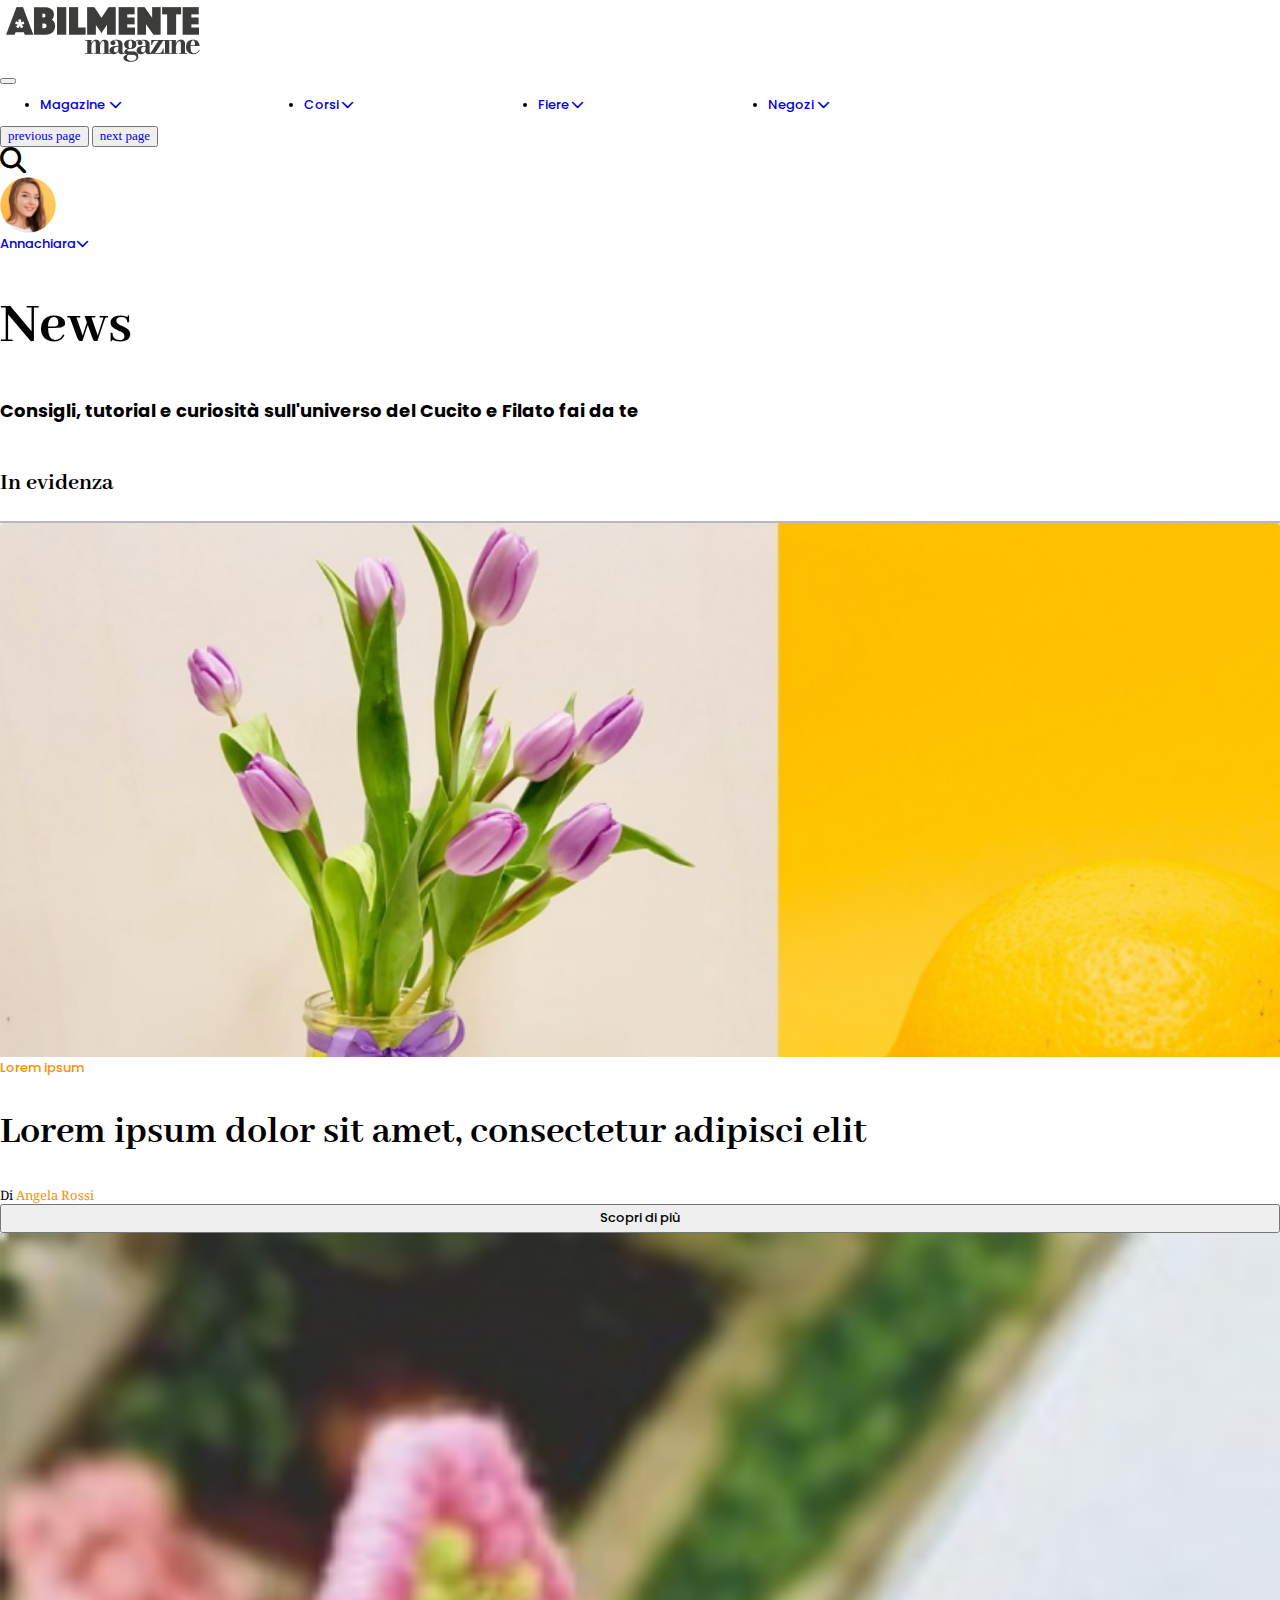
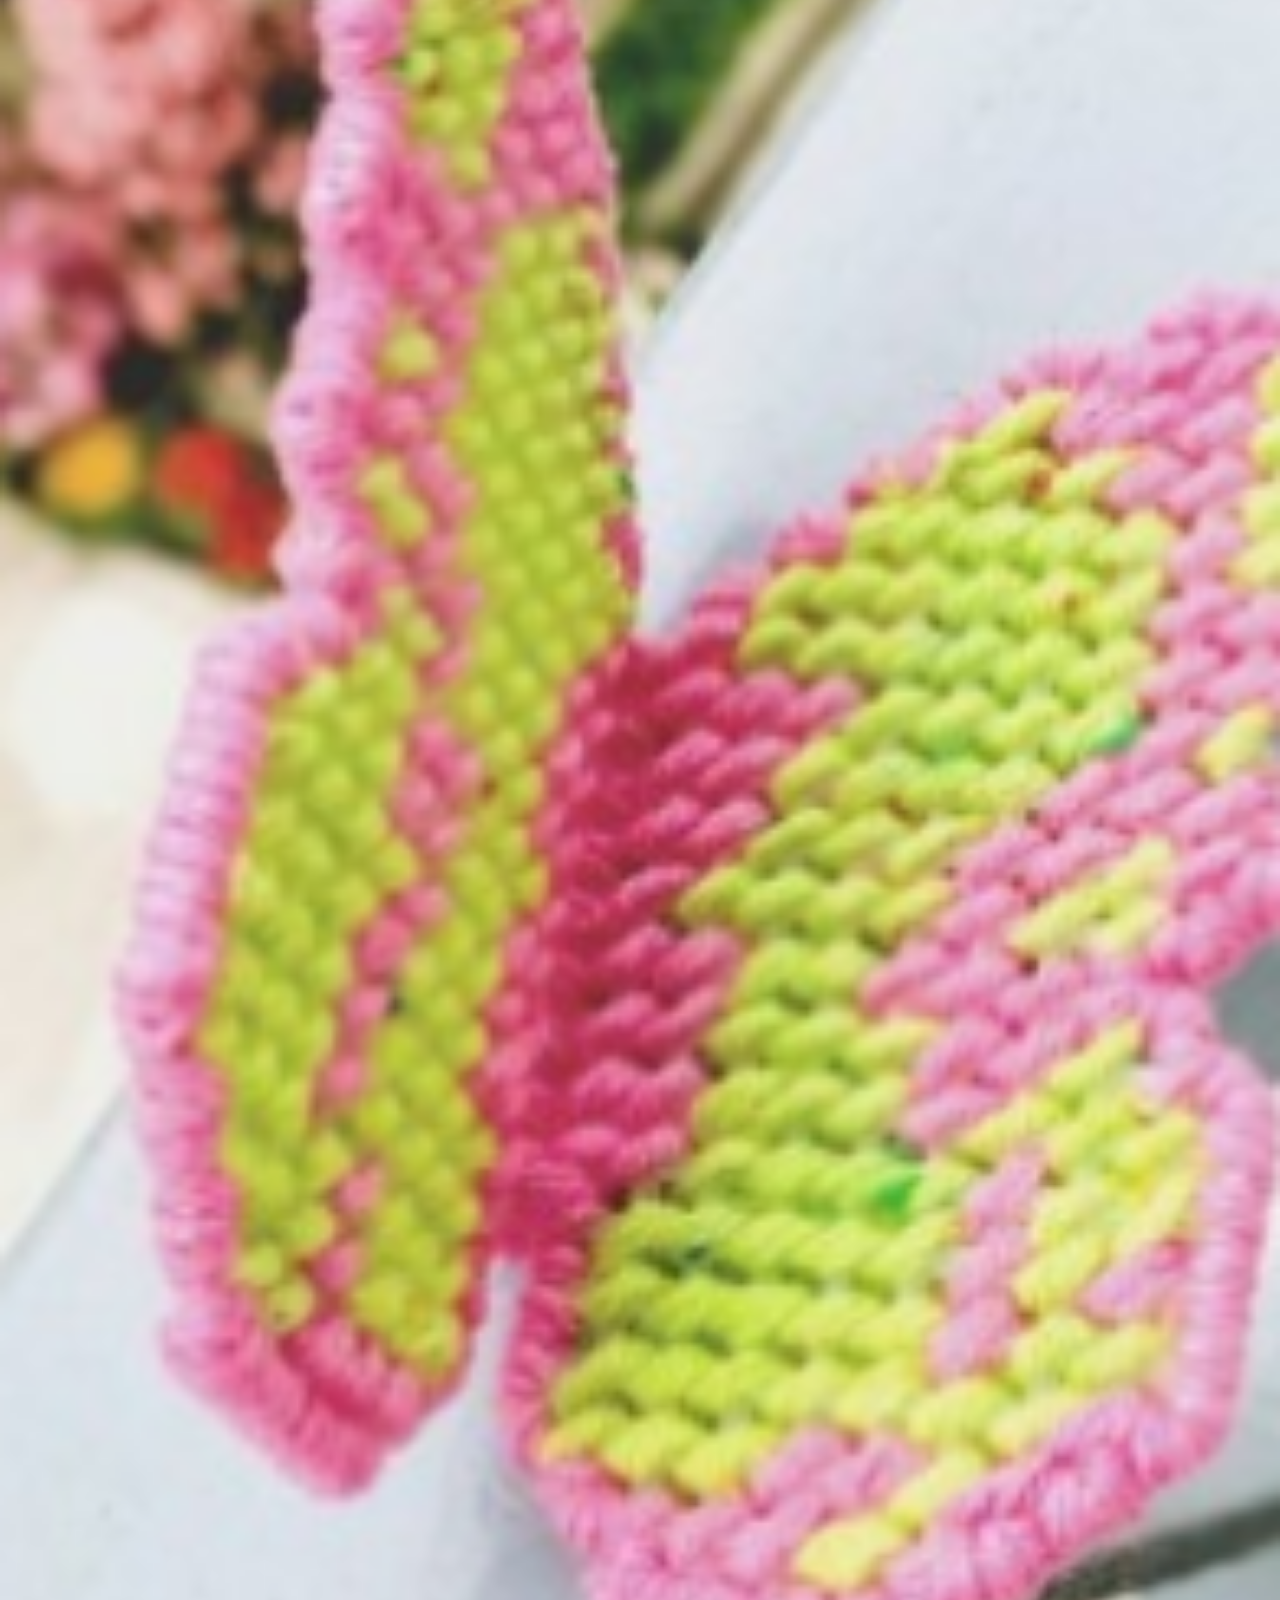
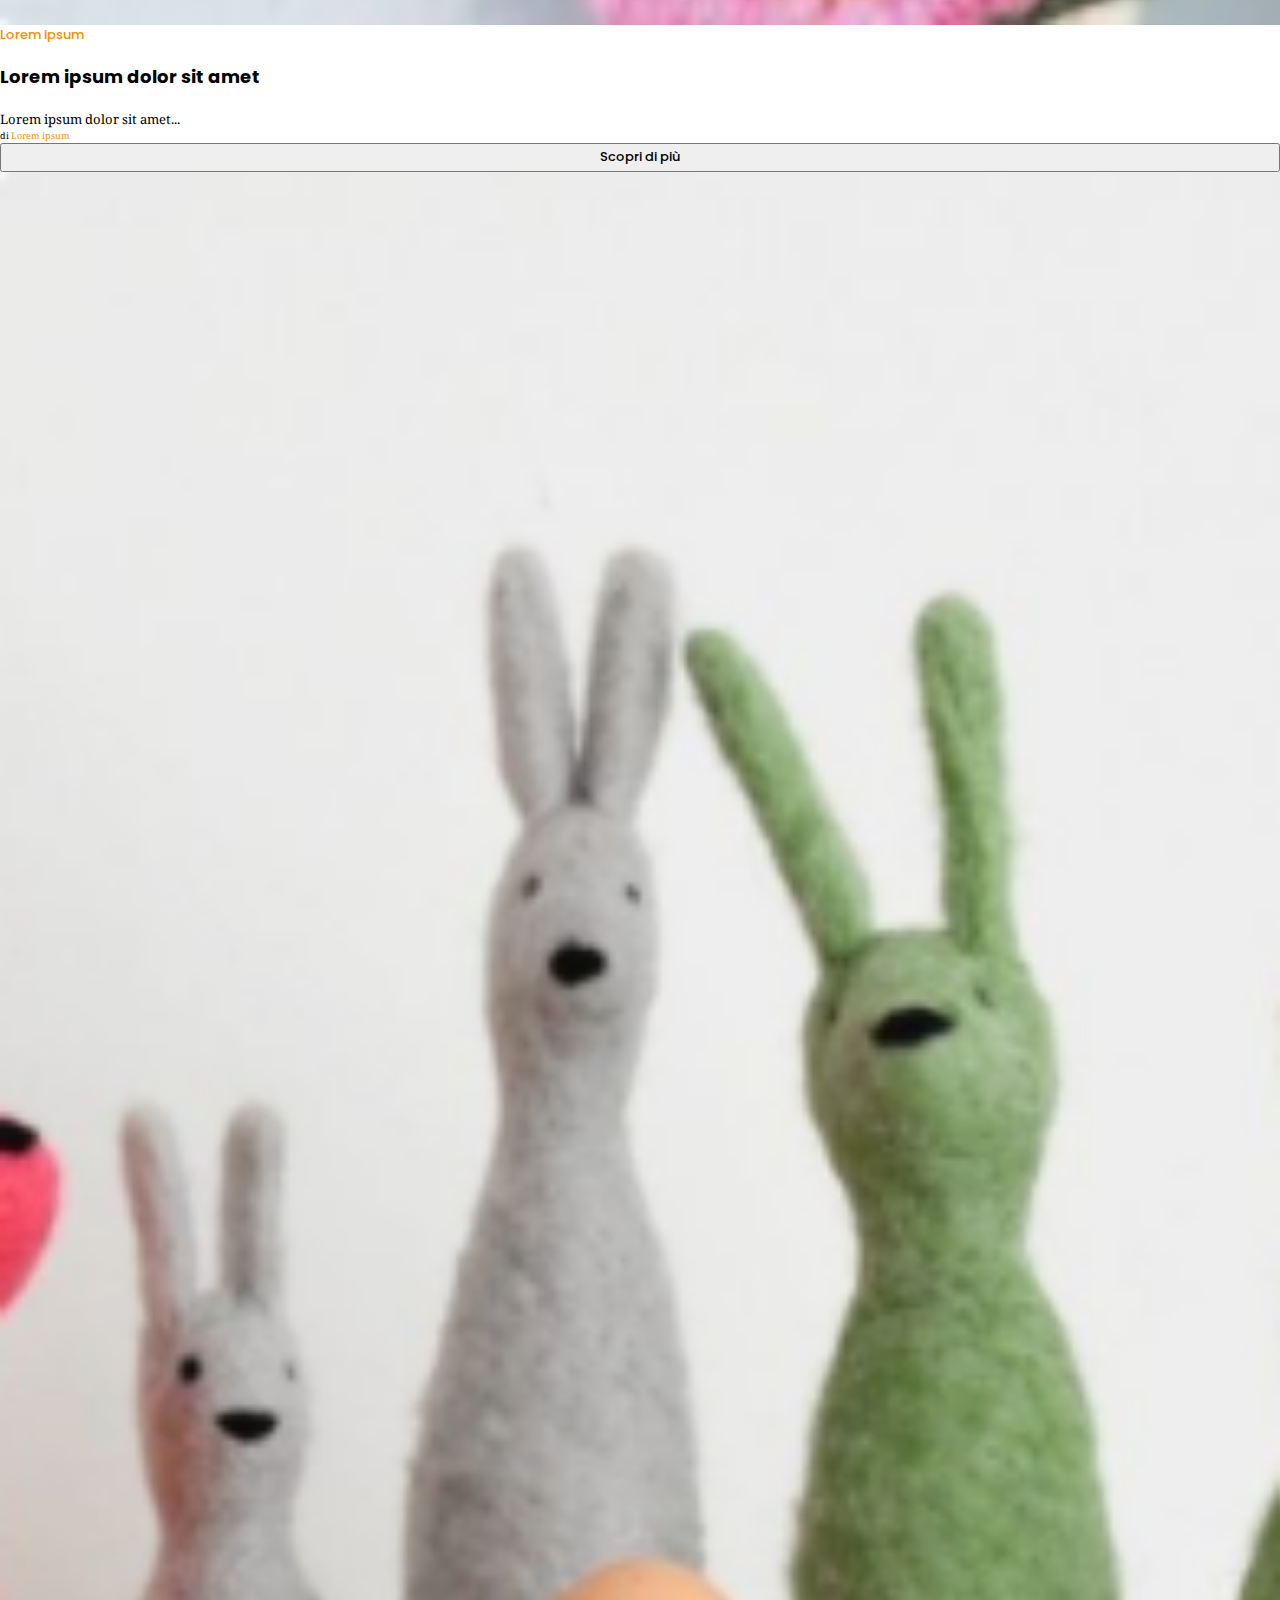
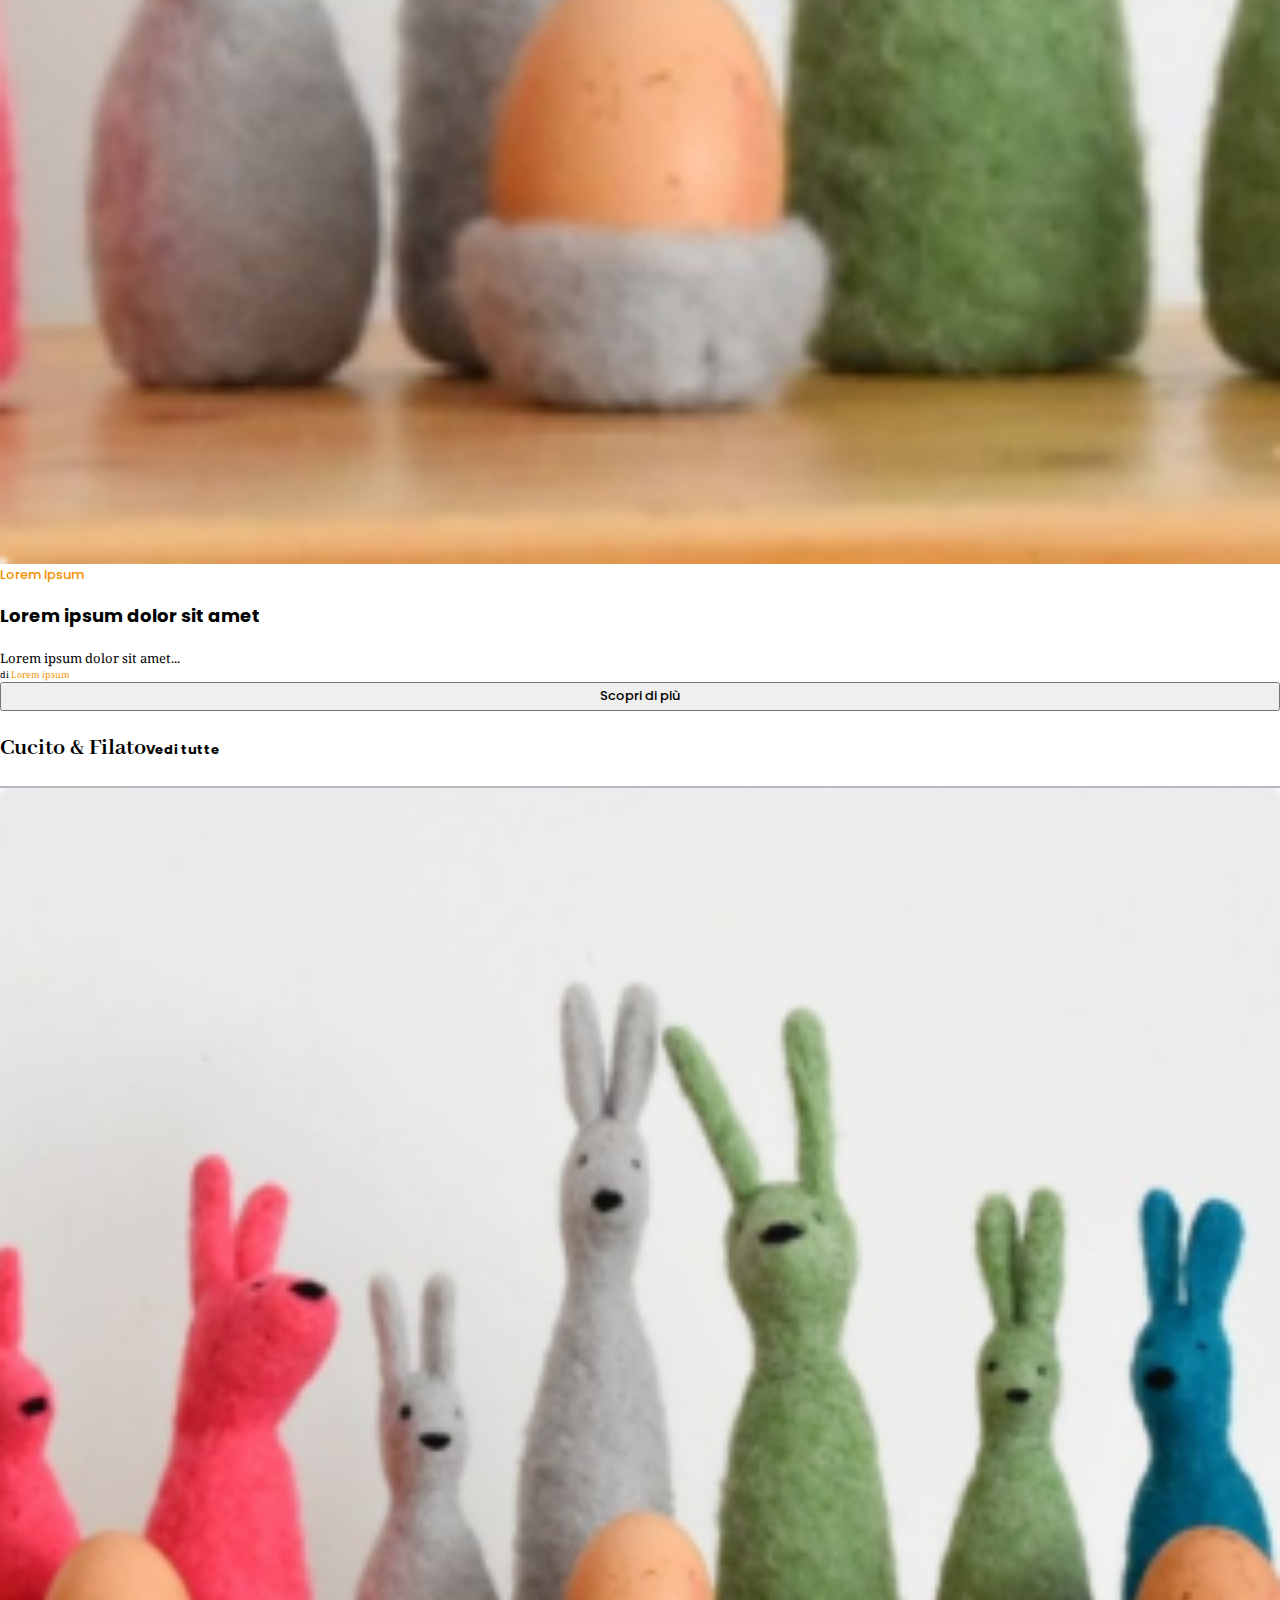
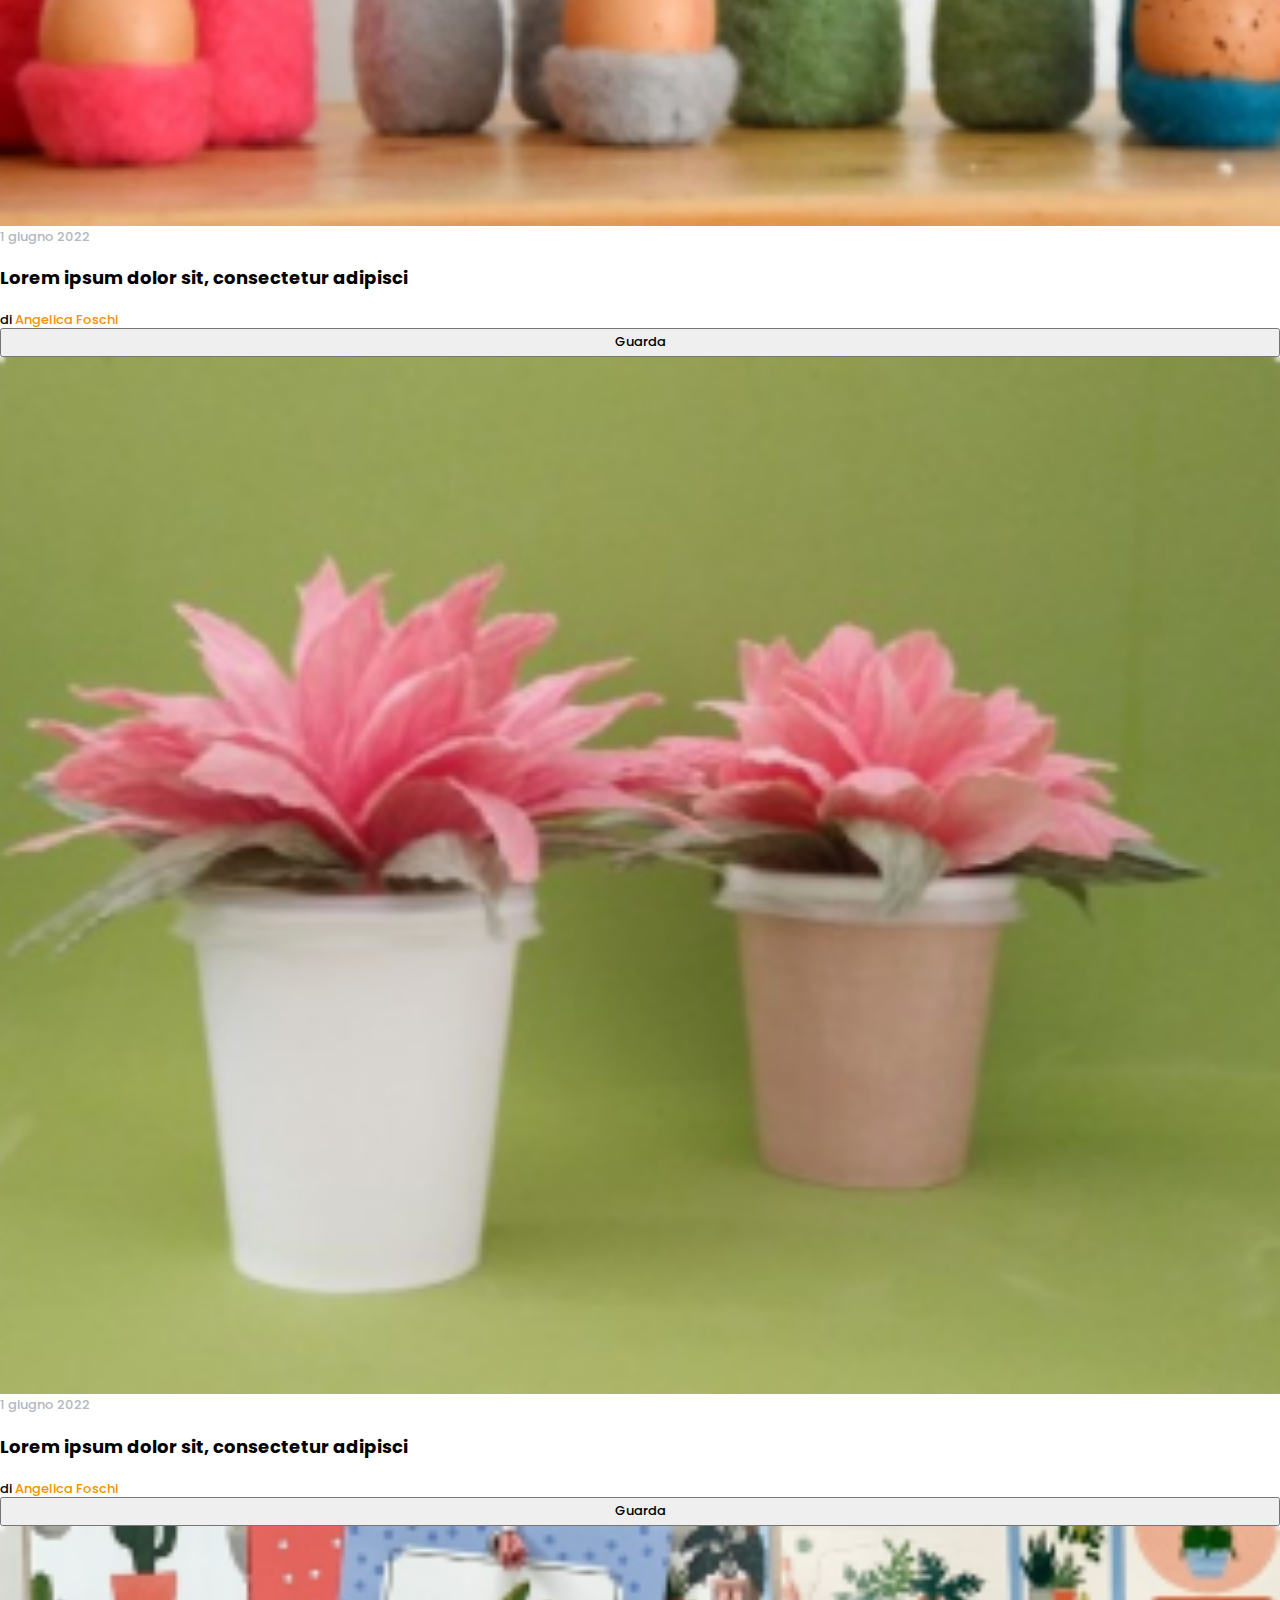
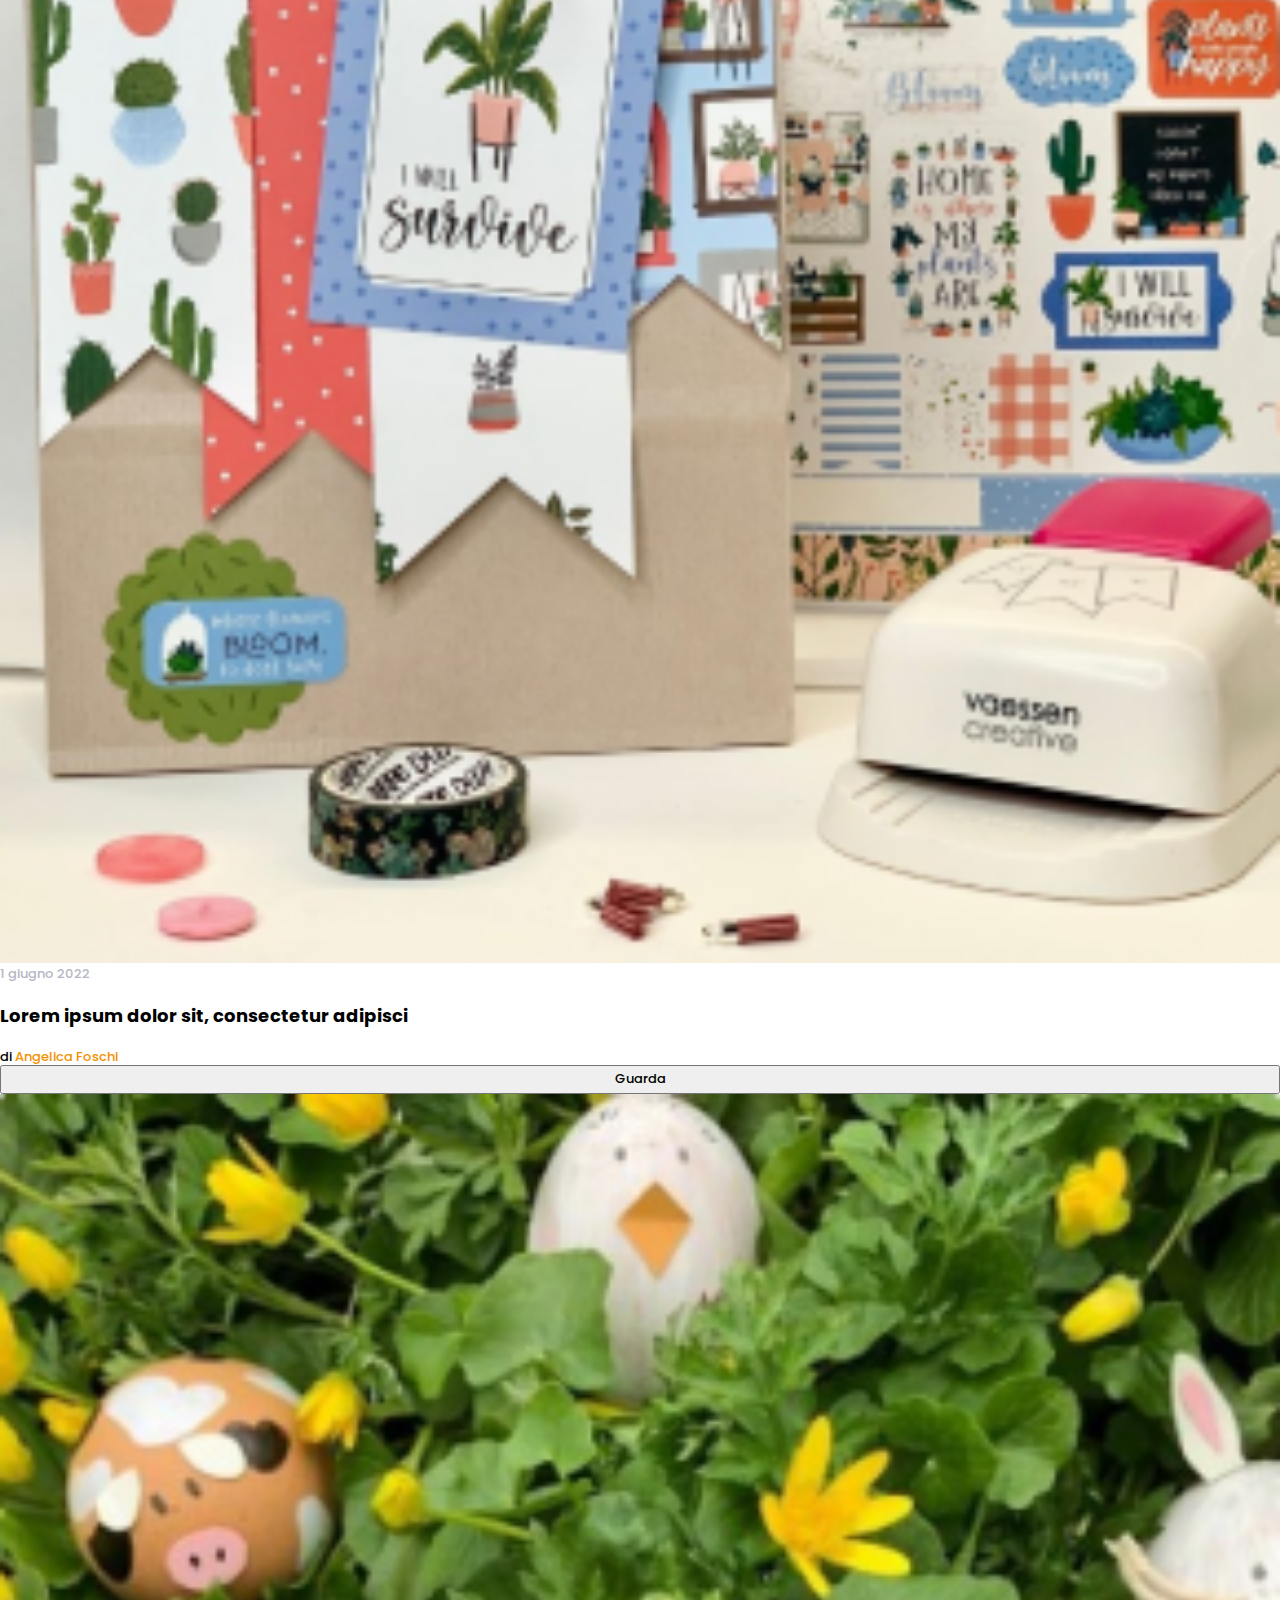
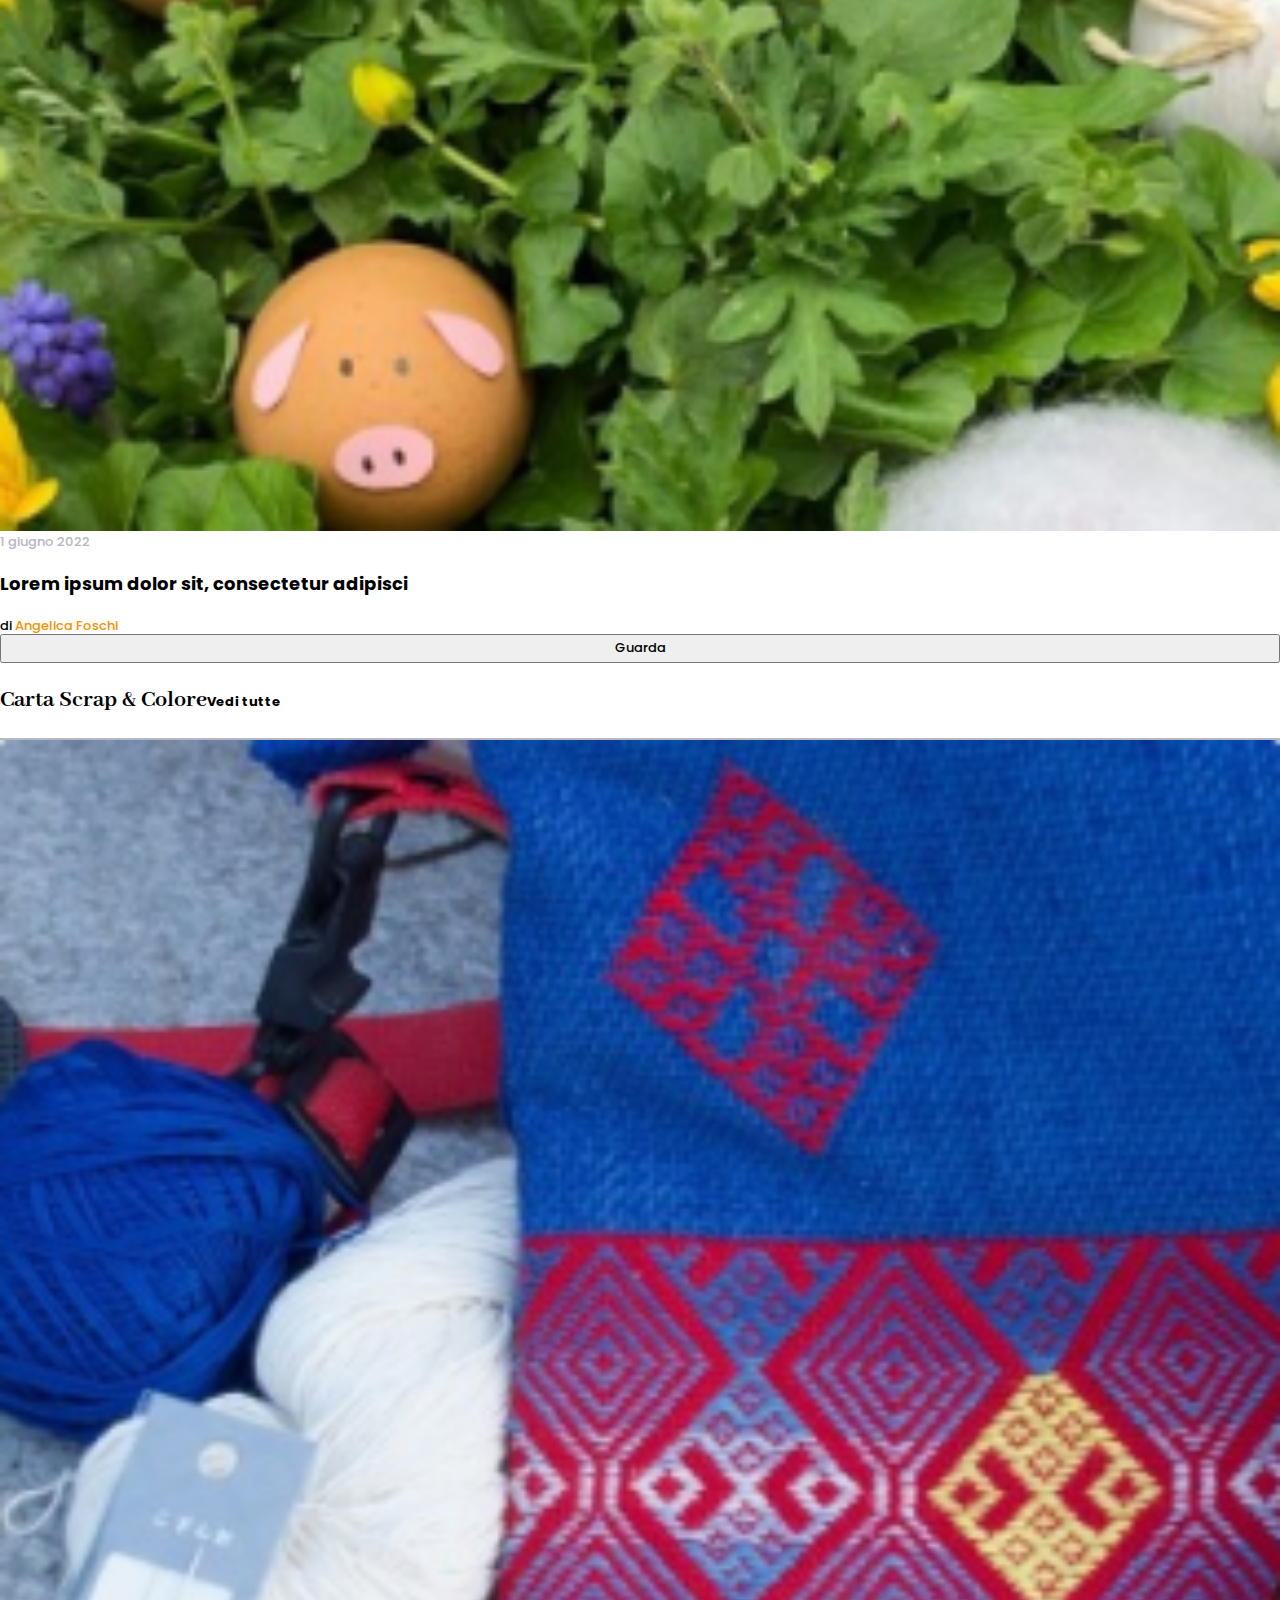
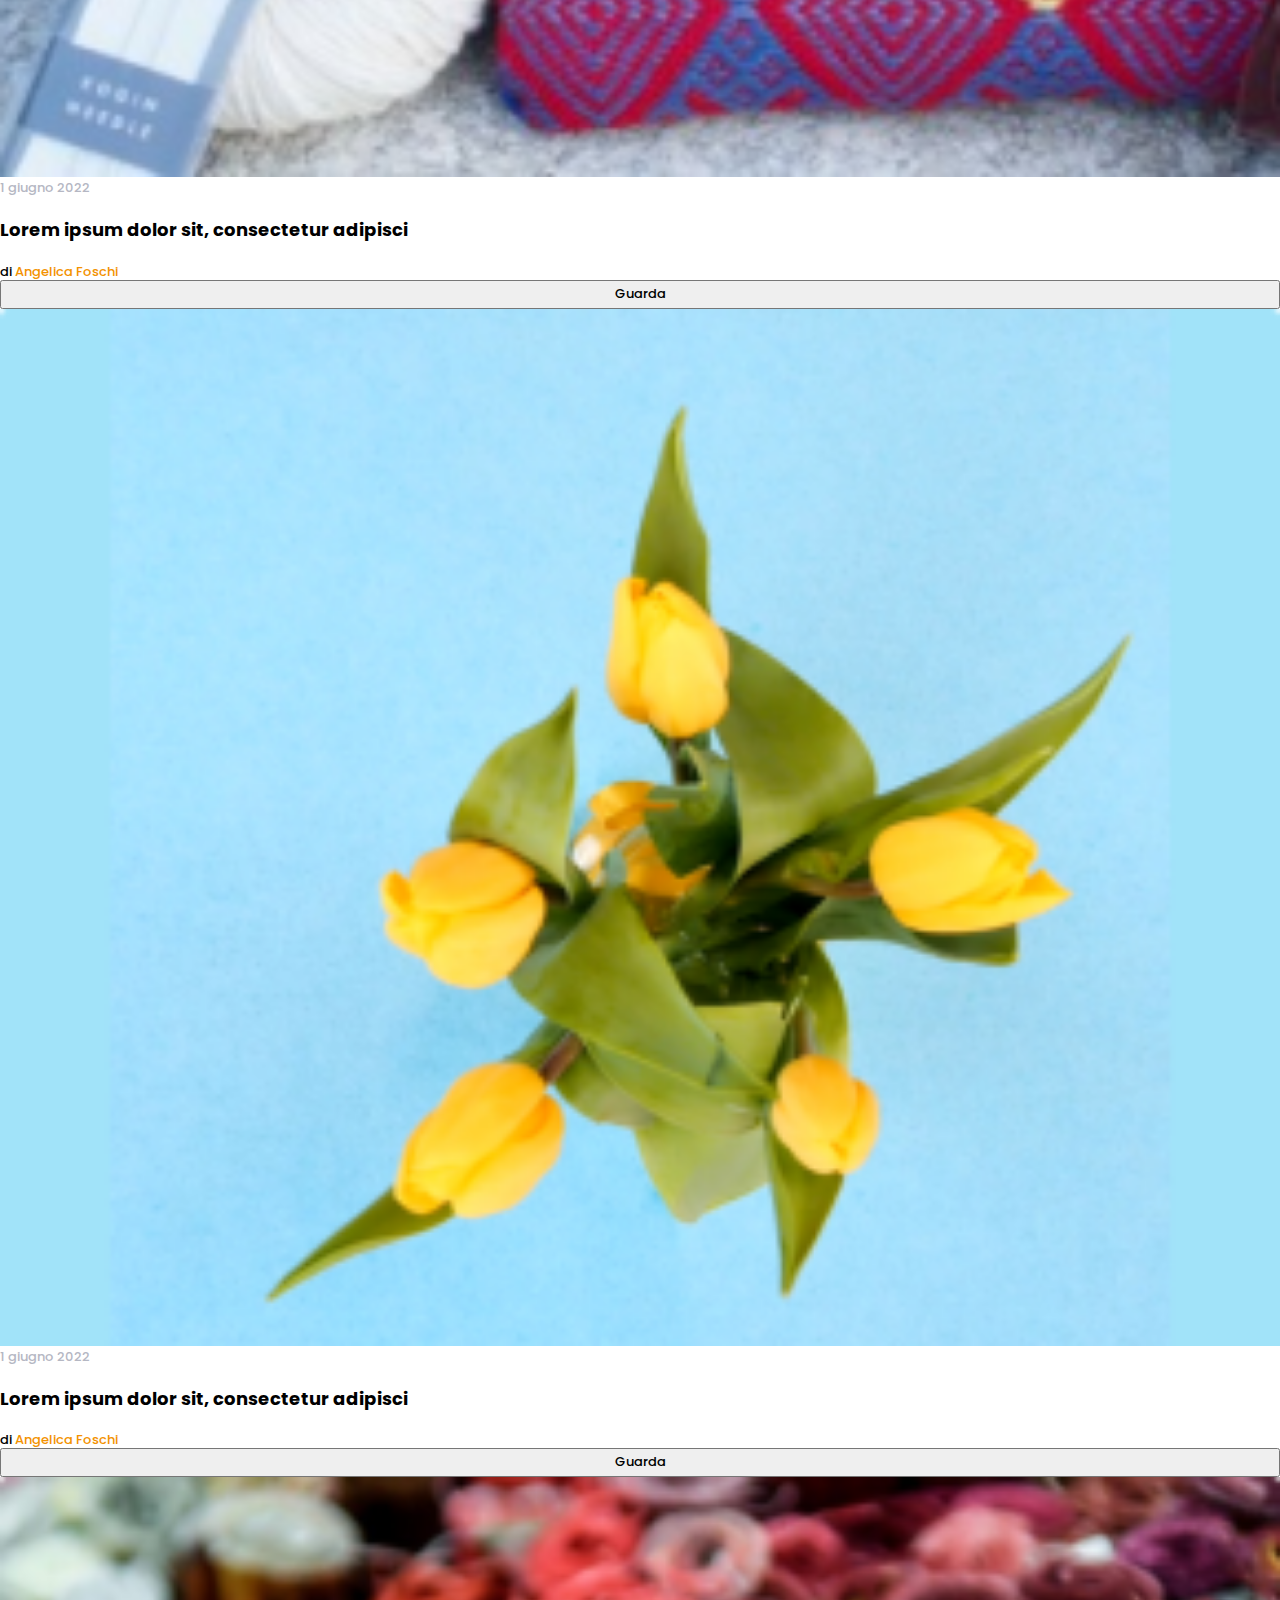
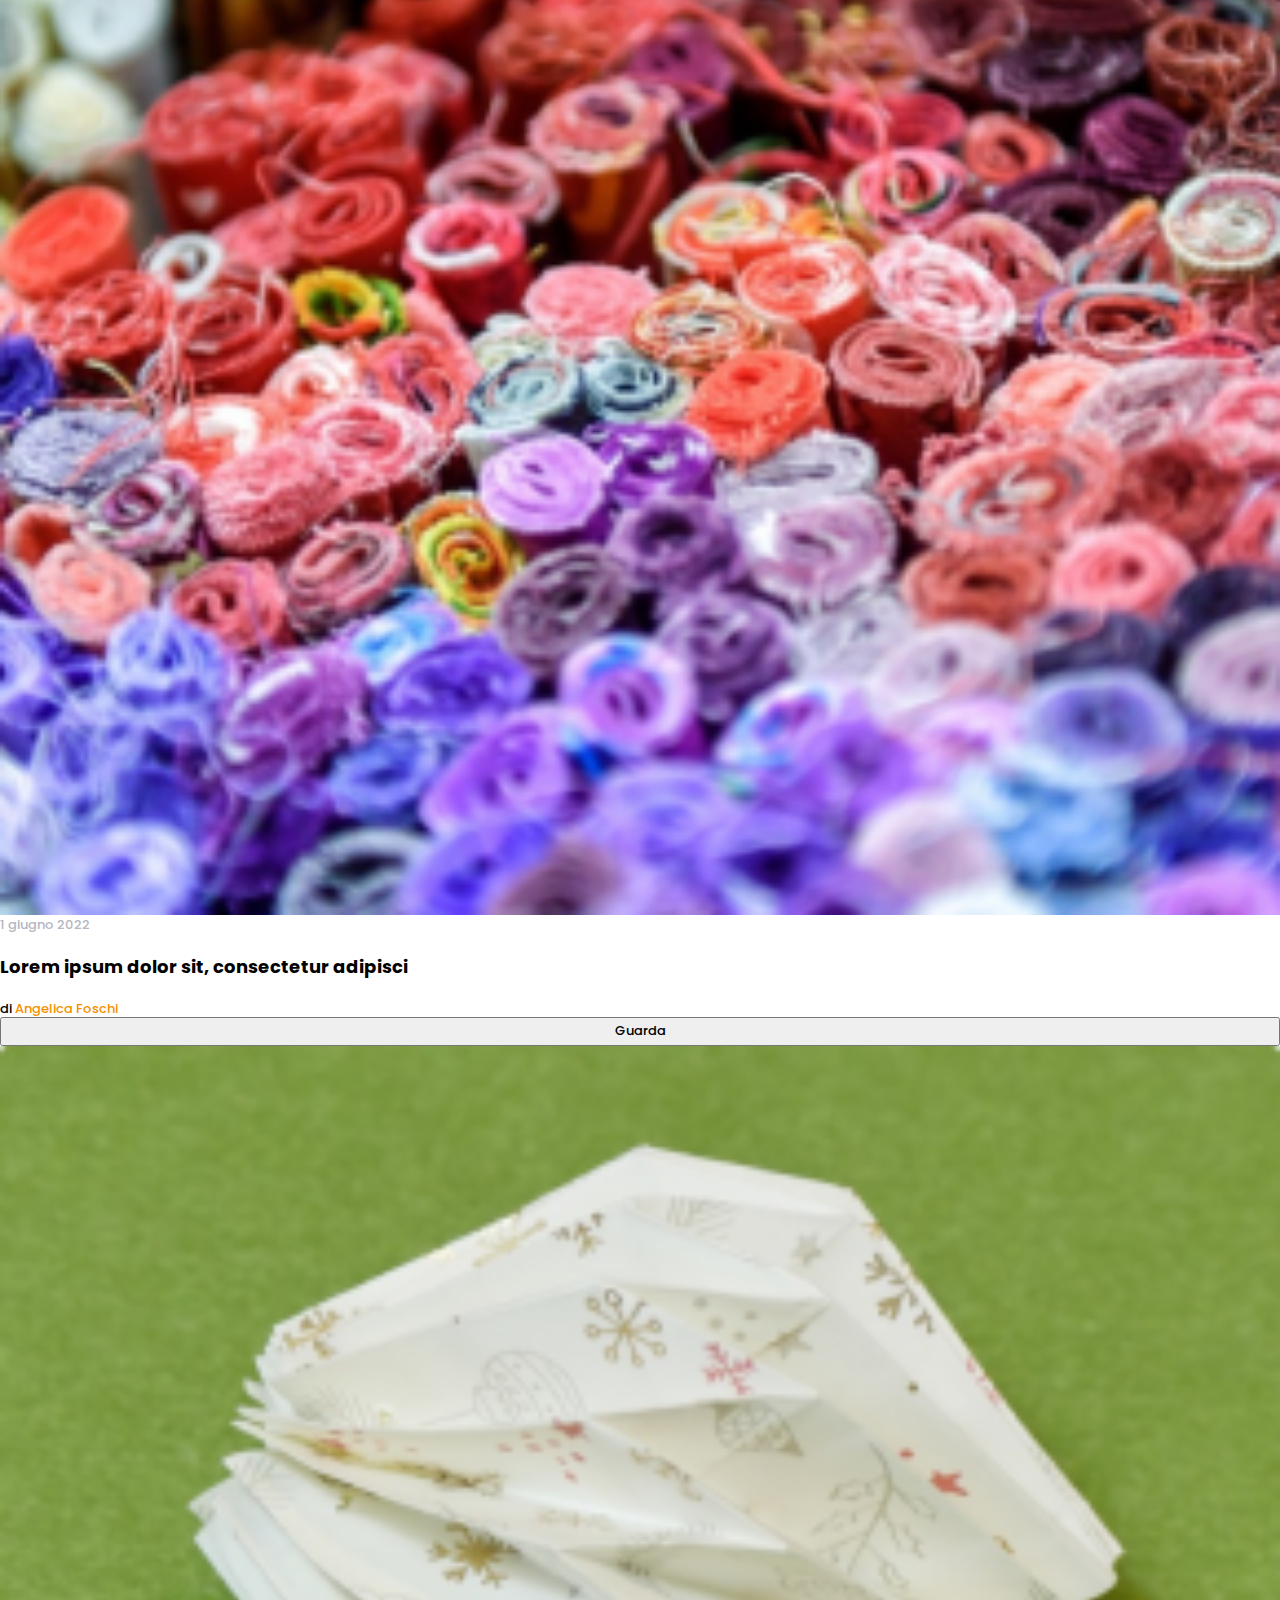
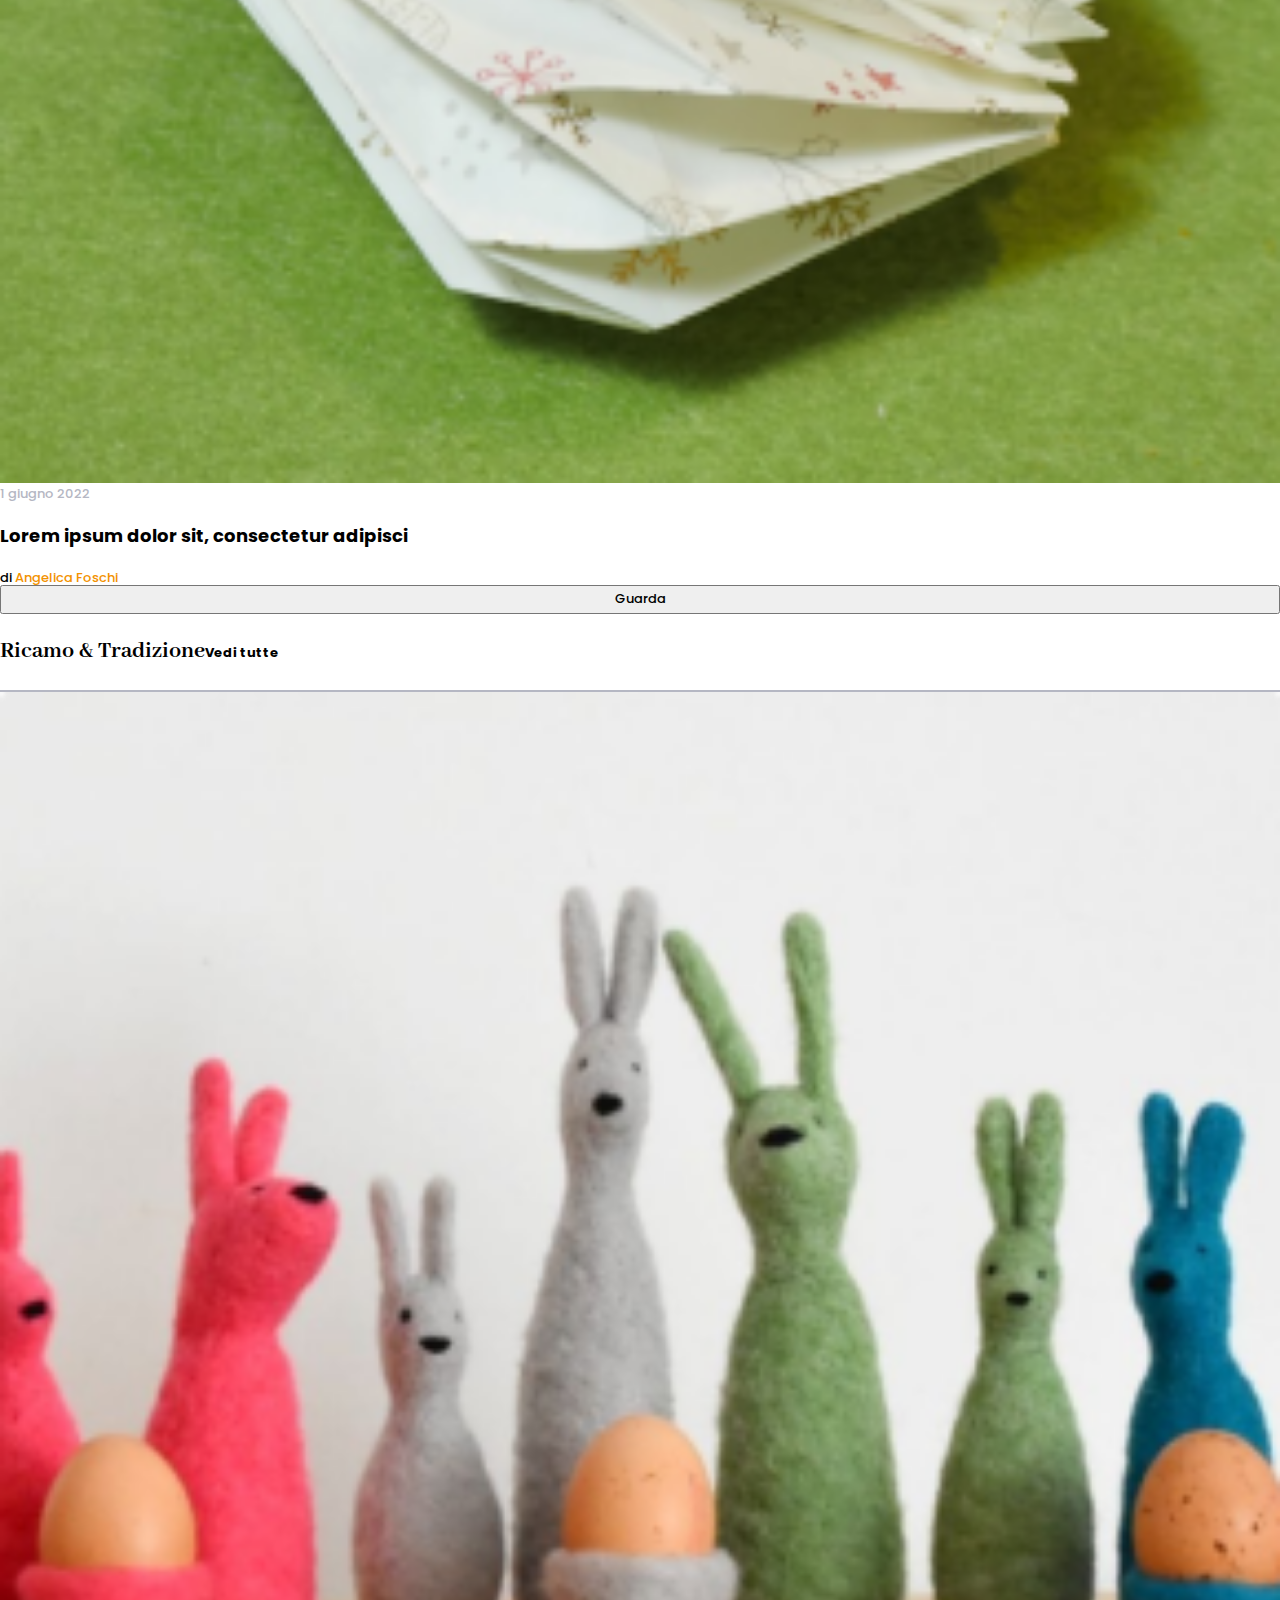
==== html/page2.html @ acc9c014 "first commit" ====
<!DOCTYPE html>
<html lang="en">
<head>
    <meta charset="UTF-8">
    <meta http-equiv="X-UA-Compatible" content="IE=edge">
    <meta name="viewport" content="width=device-width, initial-scale=1.0">
    <link href="https://cdn.jsdelivr.net/npm/bootstrap@5.2.1/dist/css/bootstrap.min.css" rel="stylesheet" integrity="sha384-iYQeCzEYFbKjA/T2uDLTpkwGzCiq6soy8tYaI1GyVh/UjpbCx/TYkiZhlZB6+fzT" crossorigin="anonymous">
    <link rel="stylesheet" href="../css/fontawesome.css">
    <link rel="stylesheet" href="../css/solid.css">
    <link rel="stylesheet" href="../css/brands.css">
    <link rel="stylesheet" href="../css/normalize.css">
    <link rel="stylesheet" href="../css/style.css">
    <title>News</title>
</head>
<body>
    <header>
        <div class="sm-container m-md-5 m-0 mt-5 mb-5">
            <div class="row m-5">
                <div class="col-md-3 col-6">
                    <img src="../img/abilmente-magazine.png" alt="" class="auto_img">
                </div>
                <div class="col-md-6 col-4 order-sm-2 order-md-1">
                    <nav class="navbar navbar-expand-lg bg-light">
                        <div class="container-fluid">
                          <button class="navbar-toggler" type="button" data-bs-toggle="collapse" data-bs-target="#navbarText" aria-controls="navbarText" aria-expanded="false" aria-label="Toggle navigation">
                            <span class="navbar-toggler-icon"></span>
                          </button>
                          <div class="collapse navbar-collapse" id="navbarText">
                            <ul class="navbar-nav me-auto mb-2 mb-lg-0">
                              <li class="nav-item">
                                <a class="nav-link active d-flex body-copy-sans hover" aria-current="page" href="#">Magazine <span><i class="fa-sharp fa-solid fa-chevron-down"></i></span></a>
                              </li>
                              <li class="nav-item">
                                <a class="nav-link active d-flex body-copy-sans hover" href="#">Corsi <span><i class="fa-sharp fa-solid fa-chevron-down"></i></span></a>
                              </li>
                              <li class="nav-item">
                                <a class="nav-link active d-flex body-copy-sans hover" href="#">Fiere <span><i class="fa-sharp fa-solid fa-chevron-down"></i></span></a>
                              </li>
                              <li class="nav-item">
                                <a class="nav-link active d-flex body-copy-sans hover" href="#">Negozi <span><i class="fa-sharp fa-solid fa-chevron-down"></i></span></a>
                              </li>
                            </ul>
                            <button><a href="index.html">previous page</a></button>
                            <button><a href="page3.html">next page</a></button>
                          </div>
                        </div>
                      </nav>
                </div>
                <div class="col-md-3 col-2 d-flex header-end order-sm-1 order-md-2">
                    <div class="d-flex">
                        <span class="pt-2 search"><i class="fa-solid fa-magnifying-glass"></i></span>
                    </div>
                    <div>
                        <img src="../img/close-up-portrait-pretty-smiling-girl_171337-11418.png" alt=""  class="girl">
                    </div>
                    <div class="d-flex">
                        <a class="nav-link active d-flex body-copy-sans hover" href="#"><span class="pt-3 body-copy-sans">Annachiara</span><span class="pt-3"><i class="fa-sharp fa-solid fa-chevron-down"></i></a></span>
                    </div>
                </div>
            </div>
        </div>
    </header>
    <div class="container text-center mt-5 pt-5 pb-5 mt-5">
        <h1>News</h1>
        <h4>Consigli, tutorial e curiosità sull'universo del Cucito e Filato fai da te</h4>
    </div>
    <div class="container">
        <div class="row  tittle-border">
            <div class="col-6">
                <h3 class="m-0 mt-5">In evidenza</h3>
            </div>
        </div>
        <div class="row mt-5">
            <div class="col-md-8 col-12">
                <div>
                    <img src="../img/diy-woman-2021-09-24-03-38-11-utc.png" alt="">
                </div>
                <div class="text-center m-4">
                    <span class="span-orange body-copy-sans">Lorem ipsum </span>
                </div>
                <div class="text-center m-4">
                    <h2>
                        Lorem ipsum dolor sit amet, consectetur adipisci elit
                    </h2>
                </div>
                <div class="m-4 pt-5 text-center">
                    <span class="body-copy">Di </span><span class="span-orange body-copy">Angela Rossi</span>
                </div>
                <div class="m-4 text-center">
                    <button class="btn-w-100 body-copy-sans">Scopri di più</button>
                </div>
            </div>
            <div class="col-md-4 col-12">
                <div class="row">
                    <div class="col-6">
                        <img src="../img/butterfly.png" alt="">
                    </div>
                    <div class="col-6">
                        <div><span class="span-orange body-copy-sans">Lorem ipsum</span></div>
                        <div><h4 class="mt-3">Lorem ipsum dolor sit amet</h4></div>
                        <div><span class="body-copy">Lorem ipsum dolor sit amet...</span></div>
                        <div class="mt-5 pt-3">
                            <span class="d-inline-block small-copy">di </span><span class="span-orange small-copy">Lorem ipsum</span>
                        </div>
                        <div class="mt-4">
                            <button class="btn-w-100 body-copy-sans">Scopri di più</button>
                        </div> 
                    </div>
                </div>
                <div class="row mt-4">
                    <div class="col-6">
                        <img src="../img/rabbit.png" alt="">
                    </div>
                    <div class="col-6">
                        <div><span class="span-orange body-copy-sans">Lorem ipsum</span></div>
                        <div><h4 class="mt-3">Lorem ipsum dolor sit amet</h4></div>
                        <div><span class="body-copy">Lorem ipsum dolor sit amet...</span></div>
                        <div class="mt-5 pt-3">
                            <span class="d-inline-block small-copy">di </span><span class="span-orange small-copy">Lorem ipsum</span>
                        </div>
                        <div class="mt-4">
                            <button class="btn-w-100 body-copy-sans">Scopri di più</button>
                        </div> 
                    </div>
                </div>
            </div>
        </div>
    </div>
    <div class="container">
        <div class="row  tittle-border">
            <div class="col-6">
                <h3 class="m-0 mt-5">Cucito & Filato</h3>
            </div>
            <div class="col-6 text-end pt-5 mt-5">
                <span class="align-bottom body-link-bold">Vedi tutte</span>
            </div>
        </div>
        <div class="row mt-5">
            <div class="col-3">
                <div><img src="../img/shop1.png" alt=""></div>
                <div class="mt-2"><span class="body-copy-sans gray">1 giugno 2022</span></div>
                <div class="mt-3 mb-5"><h4>Lorem ipsum dolor sit, consectetur adipisci</h4></div>
                <div><span class="body-copy-sans">di <span class="span-orange">Angelica Foschi</span></span></div>
                <div class="mt-4 mb-5"><button class="btn-w-100 body-copy-sans p-3 border-2 rounded">Guarda</button></div>
            </div>
            <div class="col-3">
                <div><img src="../img/shop2.png" alt=""></div>
                <div class="mt-2"><span class="body-copy-sans gray">1 giugno 2022</span></div>
                <div class="mt-3 mb-5"><h4>Lorem ipsum dolor sit, consectetur adipisci</h4></div>
                <div><span class="body-copy-sans">di <span class="span-orange">Angelica Foschi</span></span></div>
                <div class="mt-4 mb-5"><button class="btn-w-100 body-copy-sans p-3 border-2 rounded">Guarda</button></div>
            </div>
            <div class="col-3">
                <div><img src="../img/shop3.png" alt=""></div>
                <div class="mt-2"><span class="body-copy-sans gray">1 giugno 2022</span></div>
                <div class="mt-3 mb-5"><h4>Lorem ipsum dolor sit, consectetur adipisci</h4></div>
                <div><span class="body-copy-sans">di <span class="span-orange">Angelica Foschi</span></span></div>
                <div class="mt-4 mb-5"><button class="btn-w-100 body-copy-sans p-3 border-2 rounded">Guarda</button></div>
            </div>
            <div class="col-3">
                <div><img src="../img/shop4.png" alt=""></div>
                <div class="mt-2"><span class="body-copy-sans gray">1 giugno 2022</span></div>
                <div class="mt-3 mb-5"><h4>Lorem ipsum dolor sit, consectetur adipisci</h4></div>
                <div><span class="body-copy-sans">di <span class="span-orange">Angelica Foschi</span></span></div>
                <div class="mt-4 mb-5"><button class="btn-w-100 body-copy-sans p-3 border-2 rounded">Guarda</button></div>
            </div>
        </div>
    </div>
    <div class="container">
        <div class="row  tittle-border">
            <div class="col-6">
                <h3 class="m-0 mt-5">Carta Scrap & Colore</h3>
            </div>
            <div class="col-6 text-end pt-5 mt-5">
                <span class="align-bottom body-link-bold">Vedi tutte</span>
            </div>
        </div>
        <div class="row mt-5">
            <div class="col-3">
                <div><img src="../img/shop2_1.png" alt=""></div>
                <div class="mt-2"><span class="body-copy-sans gray">1 giugno 2022</span></div>
                <div class="mt-3 mb-5"><h4>Lorem ipsum dolor sit, consectetur adipisci</h4></div>
                <div><span class="body-copy-sans">di <span class="span-orange">Angelica Foschi</span></span></div>
                <div class="mt-4 mb-5"><button class="btn-w-100 body-copy-sans p-3 border-2 rounded">Guarda</button></div>
            </div>
            <div class="col-3">
                <div><img src="../img/shop2_2.png" alt=""></div>
                <div class="mt-2"><span class="body-copy-sans gray">1 giugno 2022</span></div>
                <div class="mt-3 mb-5"><h4>Lorem ipsum dolor sit, consectetur adipisci</h4></div>
                <div><span class="body-copy-sans">di <span class="span-orange">Angelica Foschi</span></span></div>
                <div class="mt-4 mb-5"><button class="btn-w-100 body-copy-sans p-3 border-2 rounded">Guarda</button></div>
            </div>
            <div class="col-3">
                <div><img src="../img/shop2_3.png" alt=""></div>
                <div class="mt-2"><span class="body-copy-sans gray">1 giugno 2022</span></div>
                <div class="mt-3 mb-5"><h4>Lorem ipsum dolor sit, consectetur adipisci</h4></div>
                <div><span class="body-copy-sans">di <span class="span-orange">Angelica Foschi</span></span></div>
                <div class="mt-4 mb-5"><button class="btn-w-100 body-copy-sans p-3 border-2 rounded">Guarda</button></div>
            </div>
            <div class="col-3">
                <div><img src="../img/shop2_4.png" alt=""></div>
                <div class="mt-2"><span class="body-copy-sans gray">1 giugno 2022</span></div>
                <div class="mt-3 mb-5"><h4>Lorem ipsum dolor sit, consectetur adipisci</h4></div>
                <div><span class="body-copy-sans">di <span class="span-orange">Angelica Foschi</span></span></div>
                <div class="mt-4 mb-5"><button class="btn-w-100 body-copy-sans p-3 border-2 rounded">Guarda</button></div>
            </div>
        </div>
    </div>
    <div class="container">
        <div class="row  tittle-border">
            <div class="col-6">
                <h3 class="m-0 mt-5">Ricamo & Tradizione</h3>
            </div>
            <div class="col-6 text-end pt-5 mt-5">
                <span class="align-bottom body-link-bold">Vedi tutte</span>
            </div>
        </div>
        <div class="row mt-5">
            <div class="col-3">
                <div><img src="../img/shop1.png" alt=""></div>
                <div class="mt-2"><span class="body-copy-sans gray">1 giugno 2022</span></div>
                <div class="mt-3 mb-5"><h4>Lorem ipsum dolor sit, consectetur adipisci</h4></div>
                <div><span class="body-copy-sans">di <span class="span-orange">Angelica Foschi</span></span></div>
                <div class="mt-4 mb-5"><button class="btn-w-100 body-copy-sans p-3 border-2 rounded">Guarda</button></div>
            </div>
            <div class="col-3">
                <div><img src="../img/shop2.png" alt=""></div>
                <div class="mt-2"><span class="body-copy-sans gray">1 giugno 2022</span></div>
                <div class="mt-3 mb-5"><h4>Lorem ipsum dolor sit, consectetur adipisci</h4></div>
                <div><span class="body-copy-sans">di <span class="span-orange">Angelica Foschi</span></span></div>
                <div class="mt-4 mb-5"><button class="btn-w-100 body-copy-sans p-3 border-2 rounded">Guarda</button></div>
            </div>
            <div class="col-3">
                <div><img src="../img/shop3.png" alt=""></div>
                <div class="mt-2"><span class="body-copy-sans gray">1 giugno 2022</span></div>
                <div class="mt-3 mb-5"><h4>Lorem ipsum dolor sit, consectetur adipisci</h4></div>
                <div><span class="body-copy-sans">di <span class="span-orange">Angelica Foschi</span></span></div>
                <div class="mt-4 mb-5"><button class="btn-w-100 body-copy-sans p-3 border-2 rounded">Guarda</button></div>
            </div>
            <div class="col-3">
                <div><img src="../img/shop4.png" alt=""></div>
                <div class="mt-2"><span class="body-copy-sans gray">1 giugno 2022</span></div>
                <div class="mt-3 mb-5"><h4>Lorem ipsum dolor sit, consectetur adipisci</h4></div>
                <div><span class="body-copy-sans">di <span class="span-orange">Angelica Foschi</span></span></div>
                <div class="mt-4 mb-5"><button class="btn-w-100 body-copy-sans p-3 border-2 rounded">Guarda</button></div>
            </div>
        </div>
    </div>
    <div class="container">
        <div class="row  tittle-border">
            <div class="col-6">
                <h3 class="m-0 mt-5">Decorazione</h3>
            </div>
            <div class="col-6 text-end pt-5 mt-5">
                <span class="align-bottom body-link-bold">Vedi tutte</span>
            </div>
        </div>
        <div class="row mt-5">
            <div class="col-3">
                <div><img src="../img/shop2_1.png" alt=""></div>
                <div class="mt-2"><span class="body-copy-sans gray">1 giugno 2022</span></div>
                <div class="mt-3 mb-5"><h4>Lorem ipsum dolor sit, consectetur adipisci</h4></div>
                <div><span class="body-copy-sans">di <span class="span-orange">Angelica Foschi</span></span></div>
                <div class="mt-4 mb-5"><button class="btn-w-100 body-copy-sans p-3 border-2 rounded">Guarda</button></div>
            </div>
            <div class="col-3">
                <div><img src="../img/shop2_2.png" alt=""></div>
                <div class="mt-2"><span class="body-copy-sans gray">1 giugno 2022</span></div>
                <div class="mt-3 mb-5"><h4>Lorem ipsum dolor sit, consectetur adipisci</h4></div>
                <div><span class="body-copy-sans">di <span class="span-orange">Angelica Foschi</span></span></div>
                <div class="mt-4 mb-5"><button class="btn-w-100 body-copy-sans p-3 border-2 rounded">Guarda</button></div>
            </div>
            <div class="col-3">
                <div><img src="../img/shop2_3.png" alt=""></div>
                <div class="mt-2"><span class="body-copy-sans gray">1 giugno 2022</span></div>
                <div class="mt-3 mb-5"><h4>Lorem ipsum dolor sit, consectetur adipisci</h4></div>
                <div><span class="body-copy-sans">di <span class="span-orange">Angelica Foschi</span></span></div>
                <div class="mt-4 mb-5"><button class="btn-w-100 body-copy-sans p-3 border-2 rounded">Guarda</button></div>
            </div>
            <div class="col-3">
                <div><img src="../img/shop2_4.png" alt=""></div>
                <div class="mt-2"><span class="body-copy-sans gray">1 giugno 2022</span></div>
                <div class="mt-3 mb-5"><h4>Lorem ipsum dolor sit, consectetur adipisci</h4></div>
                <div><span class="body-copy-sans">di <span class="span-orange">Angelica Foschi</span></span></div>
                <div class="mt-4 mb-5"><button class="btn-w-100 body-copy-sans p-3 border-2 rounded">Guarda</button></div>
            </div>
        </div>
    </div>
    <div class="container">
        <div class="row  tittle-border">
            <div class="col-6">
                <h3 class="m-0 mt-5">Bijoux & Accessori</h3>
            </div>
            <div class="col-6 text-end pt-5 mt-5">
                <span class="align-bottom body-link-bold">Vedi tutte</span>
            </div>
        </div>
        <div class="row mt-5">
            <div class="col-3">
                <div><img src="../img/shop2_1.png" alt=""></div>
                <div class="mt-2"><span class="body-copy-sans gray">1 giugno 2022</span></div>
                <div class="mt-3 mb-5"><h4>Lorem ipsum dolor sit, consectetur adipisci</h4></div>
                <div><span class="body-copy-sans">di <span class="span-orange">Angelica Foschi</span></span></div>
                <div class="mt-4 mb-5"><button class="btn-w-100 body-copy-sans p-3 border-2 rounded">Guarda</button></div>
            </div>
            <div class="col-3">
                <div><img src="../img/shop2_2.png" alt=""></div>
                <div class="mt-2"><span class="body-copy-sans gray">1 giugno 2022</span></div>
                <div class="mt-3 mb-5"><h4>Lorem ipsum dolor sit, consectetur adipisci</h4></div>
                <div><span class="body-copy-sans">di <span class="span-orange">Angelica Foschi</span></span></div>
                <div class="mt-4 mb-5"><button class="btn-w-100 body-copy-sans p-3 border-2 rounded">Guarda</button></div>
            </div>
            <div class="col-3">
                <div><img src="../img/shop2_3.png" alt=""></div>
                <div class="mt-2"><span class="body-copy-sans gray">1 giugno 2022</span></div>
                <div class="mt-3 mb-5"><h4>Lorem ipsum dolor sit, consectetur adipisci</h4></div>
                <div><span class="body-copy-sans">di <span class="span-orange">Angelica Foschi</span></span></div>
                <div class="mt-4 mb-5"><button class="btn-w-100 body-copy-sans p-3 border-2 rounded">Guarda</button></div>
            </div>
            <div class="col-3">
                <div><img src="../img/shop2_4.png" alt=""></div>
                <div class="mt-2"><span class="body-copy-sans gray">1 giugno 2022</span></div>
                <div class="mt-3 mb-5"><h4>Lorem ipsum dolor sit, consectetur adipisci</h4></div>
                <div><span class="body-copy-sans">di <span class="span-orange">Angelica Foschi</span></span></div>
                <div class="mt-4 mb-5"><button class="btn-w-100 body-copy-sans p-3 border-2 rounded">Guarda</button></div>
            </div>
        </div>
    </div>
    <footer class="container">
        <div class="row">
            <div class="col-2">
                <img src="../img/abilmente-magazine.png" alt="">
            </div>
            <div class="col-10 text-end bottom-border">
                <span>
                    <i class="fa-brands fa-pinterest"></i>
                    <i class="fa-brands fa-facebook"></i>
                    <i class="fa-brands fa-instagram"></i>
                    <i class="fa-brands fa-youtube"></i>
                </span>
            </div>
        </div>
        <div class="d-flex list tittle-border mb-5">
            <ul type="none">
                <h4>Magazine</h4>
                <li>
                   <a href="" class="body-copy-sans text-dark hover">News</a> 
                </li>
                <li>
                    <a href="" class="body-copy-sans text-dark hover">Tutorial</a>
                </li>
                <li>
                    <a href="" class="body-copy-sans text-dark hover">Blogger</a>
                </li>
            </ul>
            <ul type="none">
                <h4>Mondi</h4>
                <li><a href="" class="body-copy-sans text-dark hover">Cucito & Filato</a></li>
                <li><a href="" class="body-copy-sans text-dark hover">Carta Scrap & Colore</a></li>
                <li><a href="" class="body-copy-sans text-dark hover">Decorazione</a></li>
                <li><a href="" class="body-copy-sans text-dark hover">Bijoux & Accessori</a></li>
                <li><a href="" class="body-copy-sans text-dark hover">Ricamo & Tradizione</a></li>
            </ul>
            <ul type="none">
                <h4>Corsi</h4>
                <li><a href="" class="body-copy-sans text-dark hover">Corsi nella tua città</a></li>
            </ul>
            <ul type="none">
                <h4>Fiera</h4>
                <li><a href="" class="body-copy-sans text-dark hover">Vicenza</a></li>
                <li><a href="" class="body-copy-sans text-dark hover">Roma</a></li>
                <li><a href="" class="body-copy-sans text-dark hover">Milano</a></li>
                <li><a href="" class="body-copy-sans text-dark hover">Visita in sicurezza</a></li>
            </ul>
            <ul type="none">
                <h4>Negozi</h4>
                <li><a href="" class="body-copy-sans text-dark hover">Negozi nella tua città</a></li>
                <li><a href="" class="body-copy-sans text-dark hover">Negozi online</a></li>
            </ul>
        </div>
        <div class="row text-center">
            <div class="col-md-3 col-12 me-5 text-start">
                <h3>La nostra scintillante Newsletter!</h3>
                <span class="body-copy">Novità di fiera in anteprima, creative da seguire, tutorial freschissimi, promozioni e codici sconto per le tue spese folli online. Wonder Woman sarà fiera di te!</span>
            </div>
            <form action="" class="col-md-8 col-12 ms-md-5 ms-0 text-start">
                <div class="row">
                    <div class="col-md-5 col-12 me-5">
                        <div>
                            <span class="body-copy-sans">Name</span>
                        </div>
                        <div>
                            <input type="text" class="p-2 border border-2 border-dark rounded btn-w-100">
                        </div>
                        <div class="pt-3">
                            <span class="body-copy-sans">E-mail</span>
                        </div>
                        <div>
                            <input type="text" class="p-2 border border-2 border-dark rounded btn-w-100">
                        </div>
                    </div>
                    <div class="col-md-5 col-12 ms-md-5 ms-0">
                        <div>
                            <p class="small-copy">
                                Letta l'informativa comunicatami, dichiaro la seguente volontà circa il trattamento dati per autonome finalità di marketing diretto da parte di terzi partner di IEG (finalità 4 dell'informativa)
                            </p>
                        </div>
                            <div>
                                <input type="radio" name="my-input" id="Acconsento1" />
                                <label for="Acconsento1" class="me-5"><span class="small-copy">Acconsento</span></label>
                              
                                <input type="radio" name="my-input" id="Non_Acconsento1" />
                                <label for="Non_Acconsento1"><span class="small-copy">Non Acconsento</span></label>
                            </div>
                            <div class="pt-4">
                                <button class="p-2 border-2 rounded btn-w-60 body-copy-sans">Iscriviti</button>
                            </div>
                    </div>
                </div>
            </form>
            <div class="text-start mt-5">
                <div class="row">
                    <div class="col-md-4 col-12">
                        <div>
                            <span class="body-copy-sans">
                                Organizzato da:
                            </span>
                        </div>
                        <div class="mt-3">
                            <img src="../img/image.png" alt="" class="auto_img">
                        </div>
                    </div>
                    <div class="col-8 justify-content-end pt-4 d-flex pe-0">
                        <div class="me-5">
                            <img src="../img/image_2.png" alt="">
                        </div>
                        <div class="me-5">
                            <img src="../img/image_3.png" alt="">
                        </div>
                        <div>
                            <img src="../img/image_4.png" alt="">
                        </div>
                    </div>
                </div>
            </div>
            <div class="mt-5 pb-5 pt-5">
                <span class="copyright">© ITALIAN EXHIBITION GROUP SpA© All rights reserved - Via Emilia 155, 47921 Rimini - CF/PI 00139440408 - Registro Imprese: Rimini P.I e n. Reg. Imprese 00139440408 - Capitale Sociale € 52.214.897 i.v.</span>
            </div>
        </div>
    </footer>
</body>
</html>
---- css/solid.css ----
/*!
 * Font Awesome Free 6.2.0 by @fontawesome - https://fontawesome.com
 * License - https://fontawesome.com/license/free (Icons: CC BY 4.0, Fonts: SIL OFL 1.1, Code: MIT License)
 * Copyright 2022 Fonticons, Inc.
 */
:root, :host {
  --fa-style-family-classic: 'Font Awesome 6 Free';
  --fa-font-solid: normal 900 1em/1 'Font Awesome 6 Free'; }

@font-face {
  font-family: 'Font Awesome 6 Free';
  font-style: normal;
  font-weight: 900;
  font-display: block;
  src: url("../webfonts/fa-solid-900.woff2") format("woff2"), url("../webfonts/fa-solid-900.ttf") format("truetype"); }

.fas,
.fa-solid {
  font-weight: 900; }
---- css/brands.css ----
/*!
 * Font Awesome Free 6.2.0 by @fontawesome - https://fontawesome.com
 * License - https://fontawesome.com/license/free (Icons: CC BY 4.0, Fonts: SIL OFL 1.1, Code: MIT License)
 * Copyright 2022 Fonticons, Inc.
 */
:root, :host {
  --fa-style-family-brands: 'Font Awesome 6 Brands';
  --fa-font-brands: normal 400 1em/1 'Font Awesome 6 Brands'; }

@font-face {
  font-family: 'Font Awesome 6 Brands';
  font-style: normal;
  font-weight: 400;
  font-display: block;
  src: url("../webfonts/fa-brands-400.woff2") format("woff2"), url("../webfonts/fa-brands-400.ttf") format("truetype"); }

.fab,
.fa-brands {
  font-weight: 400; }

.fa-monero:before {
  content: "\f3d0"; }

.fa-hooli:before {
  content: "\f427"; }

.fa-yelp:before {
  content: "\f1e9"; }

.fa-cc-visa:before {
  content: "\f1f0"; }

.fa-lastfm:before {
  content: "\f202"; }

.fa-shopware:before {
  content: "\f5b5"; }

.fa-creative-commons-nc:before {
  content: "\f4e8"; }

.fa-aws:before {
  content: "\f375"; }

.fa-redhat:before {
  content: "\f7bc"; }

.fa-yoast:before {
  content: "\f2b1"; }

.fa-cloudflare:before {
  content: "\e07d"; }

.fa-ups:before {
  content: "\f7e0"; }

.fa-wpexplorer:before {
  content: "\f2de"; }

.fa-dyalog:before {
  content: "\f399"; }

.fa-bity:before {
  content: "\f37a"; }

.fa-stackpath:before {
  content: "\f842"; }

.fa-buysellads:before {
  content: "\f20d"; }

.fa-first-order:before {
  content: "\f2b0"; }

.fa-modx:before {
  content: "\f285"; }

.fa-guilded:before {
  content: "\e07e"; }

.fa-vnv:before {
  content: "\f40b"; }

.fa-square-js:before {
  content: "\f3b9"; }

.fa-js-square:before {
  content: "\f3b9"; }

.fa-microsoft:before {
  content: "\f3ca"; }

.fa-qq:before {
  content: "\f1d6"; }

.fa-orcid:before {
  content: "\f8d2"; }

.fa-java:before {
  content: "\f4e4"; }

.fa-invision:before {
  content: "\f7b0"; }

.fa-creative-commons-pd-alt:before {
  content: "\f4ed"; }

.fa-centercode:before {
  content: "\f380"; }

.fa-glide-g:before {
  content: "\f2a6"; }

.fa-drupal:before {
  content: "\f1a9"; }

.fa-hire-a-helper:before {
  content: "\f3b0"; }

.fa-creative-commons-by:before {
  content: "\f4e7"; }

.fa-unity:before {
  content: "\e049"; }

.fa-whmcs:before {
  content: "\f40d"; }

.fa-rocketchat:before {
  content: "\f3e8"; }

.fa-vk:before {
  content: "\f189"; }

.fa-untappd:before {
  content: "\f405"; }

.fa-mailchimp:before {
  content: "\f59e"; }

.fa-css3-alt:before {
  content: "\f38b"; }

.fa-square-reddit:before {
  content: "\f1a2"; }

.fa-reddit-square:before {
  content: "\f1a2"; }

.fa-vimeo-v:before {
  content: "\f27d"; }

.fa-contao:before {
  content: "\f26d"; }

.fa-square-font-awesome:before {
  content: "\e5ad"; }

.fa-deskpro:before {
  content: "\f38f"; }

.fa-sistrix:before {
  content: "\f3ee"; }

.fa-square-instagram:before {
  content: "\e055"; }

.fa-instagram-square:before {
  content: "\e055"; }

.fa-battle-net:before {
  content: "\f835"; }

.fa-the-red-yeti:before {
  content: "\f69d"; }

.fa-square-hacker-news:before {
  content: "\f3af"; }

.fa-hacker-news-square:before {
  content: "\f3af"; }

.fa-edge:before {
  content: "\f282"; }

.fa-napster:before {
  content: "\f3d2"; }

.fa-square-snapchat:before {
  content: "\f2ad"; }

.fa-snapchat-square:before {
  content: "\f2ad"; }

.fa-google-plus-g:before {
  content: "\f0d5"; }

.fa-artstation:before {
  content: "\f77a"; }

.fa-markdown:before {
  content: "\f60f"; }

.fa-sourcetree:before {
  content: "\f7d3"; }

.fa-google-plus:before {
  content: "\f2b3"; }

.fa-diaspora:before {
  content: "\f791"; }

.fa-foursquare:before {
  content: "\f180"; }

.fa-stack-overflow:before {
  content: "\f16c"; }

.fa-github-alt:before {
  content: "\f113"; }

.fa-phoenix-squadron:before {
  content: "\f511"; }

.fa-pagelines:before {
  content: "\f18c"; }

.fa-algolia:before {
  content: "\f36c"; }

.fa-red-river:before {
  content: "\f3e3"; }

.fa-creative-commons-sa:before {
  content: "\f4ef"; }

.fa-safari:before {
  content: "\f267"; }

.fa-google:before {
  content: "\f1a0"; }

.fa-square-font-awesome-stroke:before {
  content: "\f35c"; }

.fa-font-awesome-alt:before {
  content: "\f35c"; }

.fa-atlassian:before {
  content: "\f77b"; }

.fa-linkedin-in:before {
  content: "\f0e1"; }

.fa-digital-ocean:before {
  content: "\f391"; }

.fa-nimblr:before {
  content: "\f5a8"; }

.fa-chromecast:before {
  content: "\f838"; }

.fa-evernote:before {
  content: "\f839"; }

.fa-hacker-news:before {
  content: "\f1d4"; }

.fa-creative-commons-sampling:before {
  content: "\f4f0"; }

.fa-adversal:before {
  content: "\f36a"; }

.fa-creative-commons:before {
  content: "\f25e"; }

.fa-watchman-monitoring:before {
  content: "\e087"; }

.fa-fonticons:before {
  content: "\f280"; }

.fa-weixin:before {
  content: "\f1d7"; }

.fa-shirtsinbulk:before {
  content: "\f214"; }

.fa-codepen:before {
  content: "\f1cb"; }

.fa-git-alt:before {
  content: "\f841"; }

.fa-lyft:before {
  content: "\f3c3"; }

.fa-rev:before {
  content: "\f5b2"; }

.fa-windows:before {
  content: "\f17a"; }

.fa-wizards-of-the-coast:before {
  content: "\f730"; }

.fa-square-viadeo:before {
  content: "\f2aa"; }

.fa-viadeo-square:before {
  content: "\f2aa"; }

.fa-meetup:before {
  content: "\f2e0"; }

.fa-centos:before {
  content: "\f789"; }

.fa-adn:before {
  content: "\f170"; }

.fa-cloudsmith:before {
  content: "\f384"; }

.fa-pied-piper-alt:before {
  content: "\f1a8"; }

.fa-square-dribbble:before {
  content: "\f397"; }

.fa-dribbble-square:before {
  content: "\f397"; }

.fa-codiepie:before {
  content: "\f284"; }

.fa-node:before {
  content: "\f419"; }

.fa-mix:before {
  content: "\f3cb"; }

.fa-steam:before {
  content: "\f1b6"; }

.fa-cc-apple-pay:before {
  content: "\f416"; }

.fa-scribd:before {
  content: "\f28a"; }

.fa-openid:before {
  content: "\f19b"; }

.fa-instalod:before {
  content: "\e081"; }

.fa-expeditedssl:before {
  content: "\f23e"; }

.fa-sellcast:before {
  content: "\f2da"; }

.fa-square-twitter:before {
  content: "\f081"; }

.fa-twitter-square:before {
  content: "\f081"; }

.fa-r-project:before {
  content: "\f4f7"; }

.fa-delicious:before {
  content: "\f1a5"; }

.fa-freebsd:before {
  content: "\f3a4"; }

.fa-vuejs:before {
  content: "\f41f"; }

.fa-accusoft:before {
  content: "\f369"; }

.fa-ioxhost:before {
  content: "\f208"; }

.fa-fonticons-fi:before {
  content: "\f3a2"; }

.fa-app-store:before {
  content: "\f36f"; }

.fa-cc-mastercard:before {
  content: "\f1f1"; }

.fa-itunes-note:before {
  content: "\f3b5"; }

.fa-golang:before {
  content: "\e40f"; }

.fa-kickstarter:before {
  content: "\f3bb"; }

.fa-grav:before {
  content: "\f2d6"; }

.fa-weibo:before {
  content: "\f18a"; }

.fa-uncharted:before {
  content: "\e084"; }

.fa-firstdraft:before {
  content: "\f3a1"; }

.fa-square-youtube:before {
  content: "\f431"; }

.fa-youtube-square:before {
  content: "\f431"; }

.fa-wikipedia-w:before {
  content: "\f266"; }

.fa-wpressr:before {
  content: "\f3e4"; }

.fa-rendact:before {
  content: "\f3e4"; }

.fa-angellist:before {
  content: "\f209"; }

.fa-galactic-republic:before {
  content: "\f50c"; }

.fa-nfc-directional:before {
  content: "\e530"; }

.fa-skype:before {
  content: "\f17e"; }

.fa-joget:before {
  content: "\f3b7"; }

.fa-fedora:before {
  content: "\f798"; }

.fa-stripe-s:before {
  content: "\f42a"; }

.fa-meta:before {
  content: "\e49b"; }

.fa-laravel:before {
  content: "\f3bd"; }

.fa-hotjar:before {
  content: "\f3b1"; }

.fa-bluetooth-b:before {
  content: "\f294"; }

.fa-sticker-mule:before {
  content: "\f3f7"; }

.fa-creative-commons-zero:before {
  content: "\f4f3"; }

.fa-hips:before {
  content: "\f452"; }

.fa-behance:before {
  content: "\f1b4"; }

.fa-reddit:before {
  content: "\f1a1"; }

.fa-discord:before {
  content: "\f392"; }

.fa-chrome:before {
  content: "\f268"; }

.fa-app-store-ios:before {
  content: "\f370"; }

.fa-cc-discover:before {
  content: "\f1f2"; }

.fa-wpbeginner:before {
  content: "\f297"; }

.fa-confluence:before {
  content: "\f78d"; }

.fa-mdb:before {
  content: "\f8ca"; }

.fa-dochub:before {
  content: "\f394"; }

.fa-accessible-icon:before {
  content: "\f368"; }

.fa-ebay:before {
  content: "\f4f4"; }

.fa-amazon:before {
  content: "\f270"; }

.fa-unsplash:before {
  content: "\e07c"; }

.fa-yarn:before {
  content: "\f7e3"; }

.fa-square-steam:before {
  content: "\f1b7"; }

.fa-steam-square:before {
  content: "\f1b7"; }

.fa-500px:before {
  content: "\f26e"; }

.fa-square-vimeo:before {
  content: "\f194"; }

.fa-vimeo-square:before {
  content: "\f194"; }

.fa-asymmetrik:before {
  content: "\f372"; }

.fa-font-awesome:before {
  content: "\f2b4"; }

.fa-font-awesome-flag:before {
  content: "\f2b4"; }

.fa-font-awesome-logo-full:before {
  content: "\f2b4"; }

.fa-gratipay:before {
  content: "\f184"; }

.fa-apple:before {
  content: "\f179"; }

.fa-hive:before {
  content: "\e07f"; }

.fa-gitkraken:before {
  content: "\f3a6"; }

.fa-keybase:before {
  content: "\f4f5"; }

.fa-apple-pay:before {
  content: "\f415"; }

.fa-padlet:before {
  content: "\e4a0"; }

.fa-amazon-pay:before {
  content: "\f42c"; }

.fa-square-github:before {
  content: "\f092"; }

.fa-github-square:before {
  content: "\f092"; }

.fa-stumbleupon:before {
  content: "\f1a4"; }

.fa-fedex:before {
  content: "\f797"; }

.fa-phoenix-framework:before {
  content: "\f3dc"; }

.fa-shopify:before {
  content: "\e057"; }

.fa-neos:before {
  content: "\f612"; }

.fa-hackerrank:before {
  content: "\f5f7"; }

.fa-researchgate:before {
  content: "\f4f8"; }

.fa-swift:before {
  content: "\f8e1"; }

.fa-angular:before {
  content: "\f420"; }

.fa-speakap:before {
  content: "\f3f3"; }

.fa-angrycreative:before {
  content: "\f36e"; }

.fa-y-combinator:before {
  content: "\f23b"; }

.fa-empire:before {
  content: "\f1d1"; }

.fa-envira:before {
  content: "\f299"; }

.fa-square-gitlab:before {
  content: "\e5ae"; }

.fa-gitlab-square:before {
  content: "\e5ae"; }

.fa-studiovinari:before {
  content: "\f3f8"; }

.fa-pied-piper:before {
  content: "\f2ae"; }

.fa-wordpress:before {
  content: "\f19a"; }

.fa-product-hunt:before {
  content: "\f288"; }

.fa-firefox:before {
  content: "\f269"; }

.fa-linode:before {
  content: "\f2b8"; }

.fa-goodreads:before {
  content: "\f3a8"; }

.fa-square-odnoklassniki:before {
  content: "\f264"; }

.fa-odnoklassniki-square:before {
  content: "\f264"; }

.fa-jsfiddle:before {
  content: "\f1cc"; }

.fa-sith:before {
  content: "\f512"; }

.fa-themeisle:before {
  content: "\f2b2"; }

.fa-page4:before {
  content: "\f3d7"; }

.fa-hashnode:before {
  content: "\e499"; }

.fa-react:before {
  content: "\f41b"; }

.fa-cc-paypal:before {
  content: "\f1f4"; }

.fa-squarespace:before {
  content: "\f5be"; }

.fa-cc-stripe:before {
  content: "\f1f5"; }

.fa-creative-commons-share:before {
  content: "\f4f2"; }

.fa-bitcoin:before {
  content: "\f379"; }

.fa-keycdn:before {
  content: "\f3ba"; }

.fa-opera:before {
  content: "\f26a"; }

.fa-itch-io:before {
  content: "\f83a"; }

.fa-umbraco:before {
  content: "\f8e8"; }

.fa-galactic-senate:before {
  content: "\f50d"; }

.fa-ubuntu:before {
  content: "\f7df"; }

.fa-draft2digital:before {
  content: "\f396"; }

.fa-stripe:before {
  content: "\f429"; }

.fa-houzz:before {
  content: "\f27c"; }

.fa-gg:before {
  content: "\f260"; }

.fa-dhl:before {
  content: "\f790"; }

.fa-square-pinterest:before {
  content: "\f0d3"; }

.fa-pinterest-square:before {
  content: "\f0d3"; }

.fa-xing:before {
  content: "\f168"; }

.fa-blackberry:before {
  content: "\f37b"; }

.fa-creative-commons-pd:before {
  content: "\f4ec"; }

.fa-playstation:before {
  content: "\f3df"; }

.fa-quinscape:before {
  content: "\f459"; }

.fa-less:before {
  content: "\f41d"; }

.fa-blogger-b:before {
  content: "\f37d"; }

.fa-opencart:before {
  content: "\f23d"; }

.fa-vine:before {
  content: "\f1ca"; }

.fa-paypal:before {
  content: "\f1ed"; }

.fa-gitlab:before {
  content: "\f296"; }

.fa-typo3:before {
  content: "\f42b"; }

.fa-reddit-alien:before {
  content: "\f281"; }

.fa-yahoo:before {
  content: "\f19e"; }

.fa-dailymotion:before {
  content: "\e052"; }

.fa-affiliatetheme:before {
  content: "\f36b"; }

.fa-pied-piper-pp:before {
  content: "\f1a7"; }

.fa-bootstrap:before {
  content: "\f836"; }

.fa-odnoklassniki:before {
  content: "\f263"; }

.fa-nfc-symbol:before {
  content: "\e531"; }

.fa-ethereum:before {
  content: "\f42e"; }

.fa-speaker-deck:before {
  content: "\f83c"; }

.fa-creative-commons-nc-eu:before {
  content: "\f4e9"; }

.fa-patreon:before {
  content: "\f3d9"; }

.fa-avianex:before {
  content: "\f374"; }

.fa-ello:before {
  content: "\f5f1"; }

.fa-gofore:before {
  content: "\f3a7"; }

.fa-bimobject:before {
  content: "\f378"; }

.fa-facebook-f:before {
  content: "\f39e"; }

.fa-square-google-plus:before {
  content: "\f0d4"; }

.fa-google-plus-square:before {
  content: "\f0d4"; }

.fa-mandalorian:before {
  content: "\f50f"; }

.fa-first-order-alt:before {
  content: "\f50a"; }

.fa-osi:before {
  content: "\f41a"; }

.fa-google-wallet:before {
  content: "\f1ee"; }

.fa-d-and-d-beyond:before {
  content: "\f6ca"; }

.fa-periscope:before {
  content: "\f3da"; }

.fa-fulcrum:before {
  content: "\f50b"; }

.fa-cloudscale:before {
  content: "\f383"; }

.fa-forumbee:before {
  content: "\f211"; }

.fa-mizuni:before {
  content: "\f3cc"; }

.fa-schlix:before {
  content: "\f3ea"; }

.fa-square-xing:before {
  content: "\f169"; }

.fa-xing-square:before {
  content: "\f169"; }

.fa-bandcamp:before {
  content: "\f2d5"; }

.fa-wpforms:before {
  content: "\f298"; }

.fa-cloudversify:before {
  content: "\f385"; }

.fa-usps:before {
  content: "\f7e1"; }

.fa-megaport:before {
  content: "\f5a3"; }

.fa-magento:before {
  content: "\f3c4"; }

.fa-spotify:before {
  content: "\f1bc"; }

.fa-optin-monster:before {
  content: "\f23c"; }

.fa-fly:before {
  content: "\f417"; }

.fa-aviato:before {
  content: "\f421"; }

.fa-itunes:before {
  content: "\f3b4"; }

.fa-cuttlefish:before {
  content: "\f38c"; }

.fa-blogger:before {
  content: "\f37c"; }

.fa-flickr:before {
  content: "\f16e"; }

.fa-viber:before {
  content: "\f409"; }

.fa-soundcloud:before {
  content: "\f1be"; }

.fa-digg:before {
  content: "\f1a6"; }

.fa-tencent-weibo:before {
  content: "\f1d5"; }

.fa-symfony:before {
  content: "\f83d"; }

.fa-maxcdn:before {
  content: "\f136"; }

.fa-etsy:before {
  content: "\f2d7"; }

.fa-facebook-messenger:before {
  content: "\f39f"; }

.fa-audible:before {
  content: "\f373"; }

.fa-think-peaks:before {
  content: "\f731"; }

.fa-bilibili:before {
  content: "\e3d9"; }

.fa-erlang:before {
  content: "\f39d"; }

.fa-cotton-bureau:before {
  content: "\f89e"; }

.fa-dashcube:before {
  content: "\f210"; }

.fa-42-group:before {
  content: "\e080"; }

.fa-innosoft:before {
  content: "\e080"; }

.fa-stack-exchange:before {
  content: "\f18d"; }

.fa-elementor:before {
  content: "\f430"; }

.fa-square-pied-piper:before {
  content: "\e01e"; }

.fa-pied-piper-square:before {
  content: "\e01e"; }

.fa-creative-commons-nd:before {
  content: "\f4eb"; }

.fa-palfed:before {
  content: "\f3d8"; }

.fa-superpowers:before {
  content: "\f2dd"; }

.fa-resolving:before {
  content: "\f3e7"; }

.fa-xbox:before {
  content: "\f412"; }

.fa-searchengin:before {
  content: "\f3eb"; }

.fa-tiktok:before {
  content: "\e07b"; }

.fa-square-facebook:before {
  content: "\f082"; }

.fa-facebook-square:before {
  content: "\f082"; }

.fa-renren:before {
  content: "\f18b"; }

.fa-linux:before {
  content: "\f17c"; }

.fa-glide:before {
  content: "\f2a5"; }

.fa-linkedin:before {
  content: "\f08c"; }

.fa-hubspot:before {
  content: "\f3b2"; }

.fa-deploydog:before {
  content: "\f38e"; }

.fa-twitch:before {
  content: "\f1e8"; }

.fa-ravelry:before {
  content: "\f2d9"; }

.fa-mixer:before {
  content: "\e056"; }

.fa-square-lastfm:before {
  content: "\f203"; }

.fa-lastfm-square:before {
  content: "\f203"; }

.fa-vimeo:before {
  content: "\f40a"; }

.fa-mendeley:before {
  content: "\f7b3"; }

.fa-uniregistry:before {
  content: "\f404"; }

.fa-figma:before {
  content: "\f799"; }

.fa-creative-commons-remix:before {
  content: "\f4ee"; }

.fa-cc-amazon-pay:before {
  content: "\f42d"; }

.fa-dropbox:before {
  content: "\f16b"; }

.fa-instagram:before {
  content: "\f16d"; }

.fa-cmplid:before {
  content: "\e360"; }

.fa-facebook:before {
  content: "\f09a"; }

.fa-gripfire:before {
  content: "\f3ac"; }

.fa-jedi-order:before {
  content: "\f50e"; }

.fa-uikit:before {
  content: "\f403"; }

.fa-fort-awesome-alt:before {
  content: "\f3a3"; }

.fa-phabricator:before {
  content: "\f3db"; }

.fa-ussunnah:before {
  content: "\f407"; }

.fa-earlybirds:before {
  content: "\f39a"; }

.fa-trade-federation:before {
  content: "\f513"; }

.fa-autoprefixer:before {
  content: "\f41c"; }

.fa-whatsapp:before {
  content: "\f232"; }

.fa-slideshare:before {
  content: "\f1e7"; }

.fa-google-play:before {
  content: "\f3ab"; }

.fa-viadeo:before {
  content: "\f2a9"; }

.fa-line:before {
  content: "\f3c0"; }

.fa-google-drive:before {
  content: "\f3aa"; }

.fa-servicestack:before {
  content: "\f3ec"; }

.fa-simplybuilt:before {
  content: "\f215"; }

.fa-bitbucket:before {
  content: "\f171"; }

.fa-imdb:before {
  content: "\f2d8"; }

.fa-deezer:before {
  content: "\e077"; }

.fa-raspberry-pi:before {
  content: "\f7bb"; }

.fa-jira:before {
  content: "\f7b1"; }

.fa-docker:before {
  content: "\f395"; }

.fa-screenpal:before {
  content: "\e570"; }

.fa-bluetooth:before {
  content: "\f293"; }

.fa-gitter:before {
  content: "\f426"; }

.fa-d-and-d:before {
  content: "\f38d"; }

.fa-microblog:before {
  content: "\e01a"; }

.fa-cc-diners-club:before {
  content: "\f24c"; }

.fa-gg-circle:before {
  content: "\f261"; }

.fa-pied-piper-hat:before {
  content: "\f4e5"; }

.fa-kickstarter-k:before {
  content: "\f3bc"; }

.fa-yandex:before {
  content: "\f413"; }

.fa-readme:before {
  content: "\f4d5"; }

.fa-html5:before {
  content: "\f13b"; }

.fa-sellsy:before {
  content: "\f213"; }

.fa-sass:before {
  content: "\f41e"; }

.fa-wirsindhandwerk:before {
  content: "\e2d0"; }

.fa-wsh:before {
  content: "\e2d0"; }

.fa-buromobelexperte:before {
  content: "\f37f"; }

.fa-salesforce:before {
  content: "\f83b"; }

.fa-octopus-deploy:before {
  content: "\e082"; }

.fa-medapps:before {
  content: "\f3c6"; }

.fa-ns8:before {
  content: "\f3d5"; }

.fa-pinterest-p:before {
  content: "\f231"; }

.fa-apper:before {
  content: "\f371"; }

.fa-fort-awesome:before {
  content: "\f286"; }

.fa-waze:before {
  content: "\f83f"; }

.fa-cc-jcb:before {
  content: "\f24b"; }

.fa-snapchat:before {
  content: "\f2ab"; }

.fa-snapchat-ghost:before {
  content: "\f2ab"; }

.fa-fantasy-flight-games:before {
  content: "\f6dc"; }

.fa-rust:before {
  content: "\e07a"; }

.fa-wix:before {
  content: "\f5cf"; }

.fa-square-behance:before {
  content: "\f1b5"; }

.fa-behance-square:before {
  content: "\f1b5"; }

.fa-supple:before {
  content: "\f3f9"; }

.fa-rebel:before {
  content: "\f1d0"; }

.fa-css3:before {
  content: "\f13c"; }

.fa-staylinked:before {
  content: "\f3f5"; }

.fa-kaggle:before {
  content: "\f5fa"; }

.fa-space-awesome:before {
  content: "\e5ac"; }

.fa-deviantart:before {
  content: "\f1bd"; }

.fa-cpanel:before {
  content: "\f388"; }

.fa-goodreads-g:before {
  content: "\f3a9"; }

.fa-square-git:before {
  content: "\f1d2"; }

.fa-git-square:before {
  content: "\f1d2"; }

.fa-square-tumblr:before {
  content: "\f174"; }

.fa-tumblr-square:before {
  content: "\f174"; }

.fa-trello:before {
  content: "\f181"; }

.fa-creative-commons-nc-jp:before {
  content: "\f4ea"; }

.fa-get-pocket:before {
  content: "\f265"; }

.fa-perbyte:before {
  content: "\e083"; }

.fa-grunt:before {
  content: "\f3ad"; }

.fa-weebly:before {
  content: "\f5cc"; }

.fa-connectdevelop:before {
  content: "\f20e"; }

.fa-leanpub:before {
  content: "\f212"; }

.fa-black-tie:before {
  content: "\f27e"; }

.fa-themeco:before {
  content: "\f5c6"; }

.fa-python:before {
  content: "\f3e2"; }

.fa-android:before {
  content: "\f17b"; }

.fa-bots:before {
  content: "\e340"; }

.fa-free-code-camp:before {
  content: "\f2c5"; }

.fa-hornbill:before {
  content: "\f592"; }

.fa-js:before {
  content: "\f3b8"; }

.fa-ideal:before {
  content: "\e013"; }

.fa-git:before {
  content: "\f1d3"; }

.fa-dev:before {
  content: "\f6cc"; }

.fa-sketch:before {
  content: "\f7c6"; }

.fa-yandex-international:before {
  content: "\f414"; }

.fa-cc-amex:before {
  content: "\f1f3"; }

.fa-uber:before {
  content: "\f402"; }

.fa-github:before {
  content: "\f09b"; }

.fa-php:before {
  content: "\f457"; }

.fa-alipay:before {
  content: "\f642"; }

.fa-youtube:before {
  content: "\f167"; }

.fa-skyatlas:before {
  content: "\f216"; }

.fa-firefox-browser:before {
  content: "\e007"; }

.fa-replyd:before {
  content: "\f3e6"; }

.fa-suse:before {
  content: "\f7d6"; }

.fa-jenkins:before {
  content: "\f3b6"; }

.fa-twitter:before {
  content: "\f099"; }

.fa-rockrms:before {
  content: "\f3e9"; }

.fa-pinterest:before {
  content: "\f0d2"; }

.fa-buffer:before {
  content: "\f837"; }

.fa-npm:before {
  content: "\f3d4"; }

.fa-yammer:before {
  content: "\f840"; }

.fa-btc:before {
  content: "\f15a"; }

.fa-dribbble:before {
  content: "\f17d"; }

.fa-stumbleupon-circle:before {
  content: "\f1a3"; }

.fa-internet-explorer:before {
  content: "\f26b"; }

.fa-telegram:before {
  content: "\f2c6"; }

.fa-telegram-plane:before {
  content: "\f2c6"; }

.fa-old-republic:before {
  content: "\f510"; }

.fa-square-whatsapp:before {
  content: "\f40c"; }

.fa-whatsapp-square:before {
  content: "\f40c"; }

.fa-node-js:before {
  content: "\f3d3"; }

.fa-edge-legacy:before {
  content: "\e078"; }

.fa-slack:before {
  content: "\f198"; }

.fa-slack-hash:before {
  content: "\f198"; }

.fa-medrt:before {
  content: "\f3c8"; }

.fa-usb:before {
  content: "\f287"; }

.fa-tumblr:before {
  content: "\f173"; }

.fa-vaadin:before {
  content: "\f408"; }

.fa-quora:before {
  content: "\f2c4"; }

.fa-reacteurope:before {
  content: "\f75d"; }

.fa-medium:before {
  content: "\f23a"; }

.fa-medium-m:before {
  content: "\f23a"; }

.fa-amilia:before {
  content: "\f36d"; }

.fa-mixcloud:before {
  content: "\f289"; }

.fa-flipboard:before {
  content: "\f44d"; }

.fa-viacoin:before {
  content: "\f237"; }

.fa-critical-role:before {
  content: "\f6c9"; }

.fa-sitrox:before {
  content: "\e44a"; }

.fa-discourse:before {
  content: "\f393"; }

.fa-joomla:before {
  content: "\f1aa"; }

.fa-mastodon:before {
  content: "\f4f6"; }

.fa-airbnb:before {
  content: "\f834"; }

.fa-wolf-pack-battalion:before {
  content: "\f514"; }

.fa-buy-n-large:before {
  content: "\f8a6"; }

.fa-gulp:before {
  content: "\f3ae"; }

.fa-creative-commons-sampling-plus:before {
  content: "\f4f1"; }

.fa-strava:before {
  content: "\f428"; }

.fa-ember:before {
  content: "\f423"; }

.fa-canadian-maple-leaf:before {
  content: "\f785"; }

.fa-teamspeak:before {
  content: "\f4f9"; }

.fa-pushed:before {
  content: "\f3e1"; }

.fa-wordpress-simple:before {
  content: "\f411"; }

.fa-nutritionix:before {
  content: "\f3d6"; }

.fa-wodu:before {
  content: "\e088"; }

.fa-google-pay:before {
  content: "\e079"; }

.fa-intercom:before {
  content: "\f7af"; }

.fa-zhihu:before {
  content: "\f63f"; }

.fa-korvue:before {
  content: "\f42f"; }

.fa-pix:before {
  content: "\e43a"; }

.fa-steam-symbol:before {
  content: "\f3f6"; }
---- css/style.css ----
@import"https://fonts.googleapis.com/css2?family=Abhaya+Libre:wght@700&family=Noto+Serif&family=Poppins:wght@400;500;700&display=swap";*{box-sizing:border-box}body{font-size:13px}.body-copy-sans{font-size:1em;font-weight:500;font-family:"Poppins",sans-serif}.copyright{font-size:1em;font-weight:400;font-family:"Poppins",sans-serif}.bottoni-small{font-family:"Poppins",sans-serif;font-size:.6923076923em;font-weight:600}a{text-decoration:none}.hover:hover{color:#f39200 !important;transition:1s ease-out}@-webkit-keyframes bg-animation{from{opacity:.5}to{opacity:1}}@keyframes bg-animation{from{opacity:.5}to{opacity:1}}@-webkit-keyframes move{from{left:-400px}to{left:0px}}@keyframes move{from{left:-400px}to{left:0px}}@-webkit-keyframes move_right{from{right:-400px}to{right:0px}}@keyframes move_right{from{right:-400px}to{right:0px}}@-webkit-keyframes header{from{top:-200px}to{top:0px}}@keyframes header{from{top:-200px}to{top:0px}}.dida{font-family:"Noto Serif",serif;font-size:.7692307692em;font-weight:400}.copy-caps{font-family:"Poppins",sans-serif;font-size:1em;font-weight:400}.copy-sans{font-size:1em;font-family:"Poppins",sans-serif;font-weight:400}.auto_img{width:auto}.body-copy{font-family:"Noto Serif",serif;font-size:1em;font-weight:400}.body-link-bold{font-size:1em;font-weight:700;font-family:"Poppins",sans-serif}.small-copy{font-size:.6923076923em;font-family:"Noto Serif",serif;font-weight:400}img{width:100%}.gray{color:#b5b7c3}header{-webkit-animation-name:header;animation-name:header;position:relative;-webkit-animation-duration:2s;animation-duration:2s}header ul{display:flex;gap:15%}header ul li a{display:flex;gap:5%}header .header-end{gap:30%}h1{font-family:"Abhaya Libre",serif;font-size:4.6153846154em;font-weight:700}h2{font-family:"Abhaya Libre",serif;font-size:3.0769230769em}h3{font-family:"Abhaya Libre",serif;font-size:1.8461538462em}h4{font-family:"Poppins",sans-serif;font-size:1.3846153846em}.main{display:grid;grid-template-columns:60% 40%;width:100%;height:600px;background:linear-gradient(270deg, #3D3D3C 0%, rgba(61, 61, 60, 0.2) 100%),url(../img/young-woman-repainting-furniture-with-diy-2021-08-28-11-04-49-utc.png);background-repeat:no-repeat;background-size:cover;-webkit-animation-name:bg-animation;animation-name:bg-animation;-webkit-animation-duration:3s;animation-duration:3s}.main_info_left{align-items:end;display:grid;position:relative;-webkit-animation:move 2s;animation:move 2s}.main_info_right{width:80%;display:grid;gap:4%;position:relative;-webkit-animation:move_right 2s;animation:move_right 2s;grid-template-columns:auto;grid-template-rows:auto auto auto}.main_info_right div{margin-bottom:20px;margin-top:20px;display:grid;grid-template-columns:30% 70%}.main_info_right .img_main{width:134px;height:134px;background-image:url(../img/1.png);background-repeat:no-repeat;background-size:cover}.main_info_right .img_main2{width:134px;height:134px;background-image:url(../img/2.png);background-repeat:no-repeat;background-size:cover}.main_info_right .img_main3{width:134px;height:134px;background-image:url(../img/3.png);background-repeat:no-repeat;background-size:cover}.main_info_right .text-main{grid-template-columns:auto}.span-orange{color:#f39200}.tittle-border{border-bottom:2px solid #b5b7c3;display:flex;align-items:baseline}.btn-w-100{width:100%;padding:5px}.btn-w-60{width:60%}.mondi{display:grid;grid-template-columns:auto auto auto auto auto;gap:5%;justify-content:center}.mondi div{height:122px;width:122px;display:grid;align-items:center;text-align:center;justify-content:center}.sponsor{display:grid;grid-template-columns:auto auto auto auto auto;align-items:center;position:relative}.sponsor .none{display:none}.sponsor div{height:193px;align-items:center;display:grid}.left{position:absolute;left:-34px;top:102px}.right{position:absolute;top:102px;right:-34px}.search{font-size:2em}.bottom-border{border-bottom:2px solid #3d3d3c;height:40px;font-size:30px}.bottom-border span{display:flex;gap:3%;justify-content:end}.girl{width:56px;height:56px}.list{gap:10%}@media screen and (max-width: 750px){.left{left:0}.right{right:0}body{font-size:10px}.main{background-position:center}.mondi{grid-template-columns:auto}h1{font-size:2em}.sponsor{justify-content:center}.sponsor div{display:none}.sponsor .none{display:flex;justify-content:center}.list{gap:4%}}
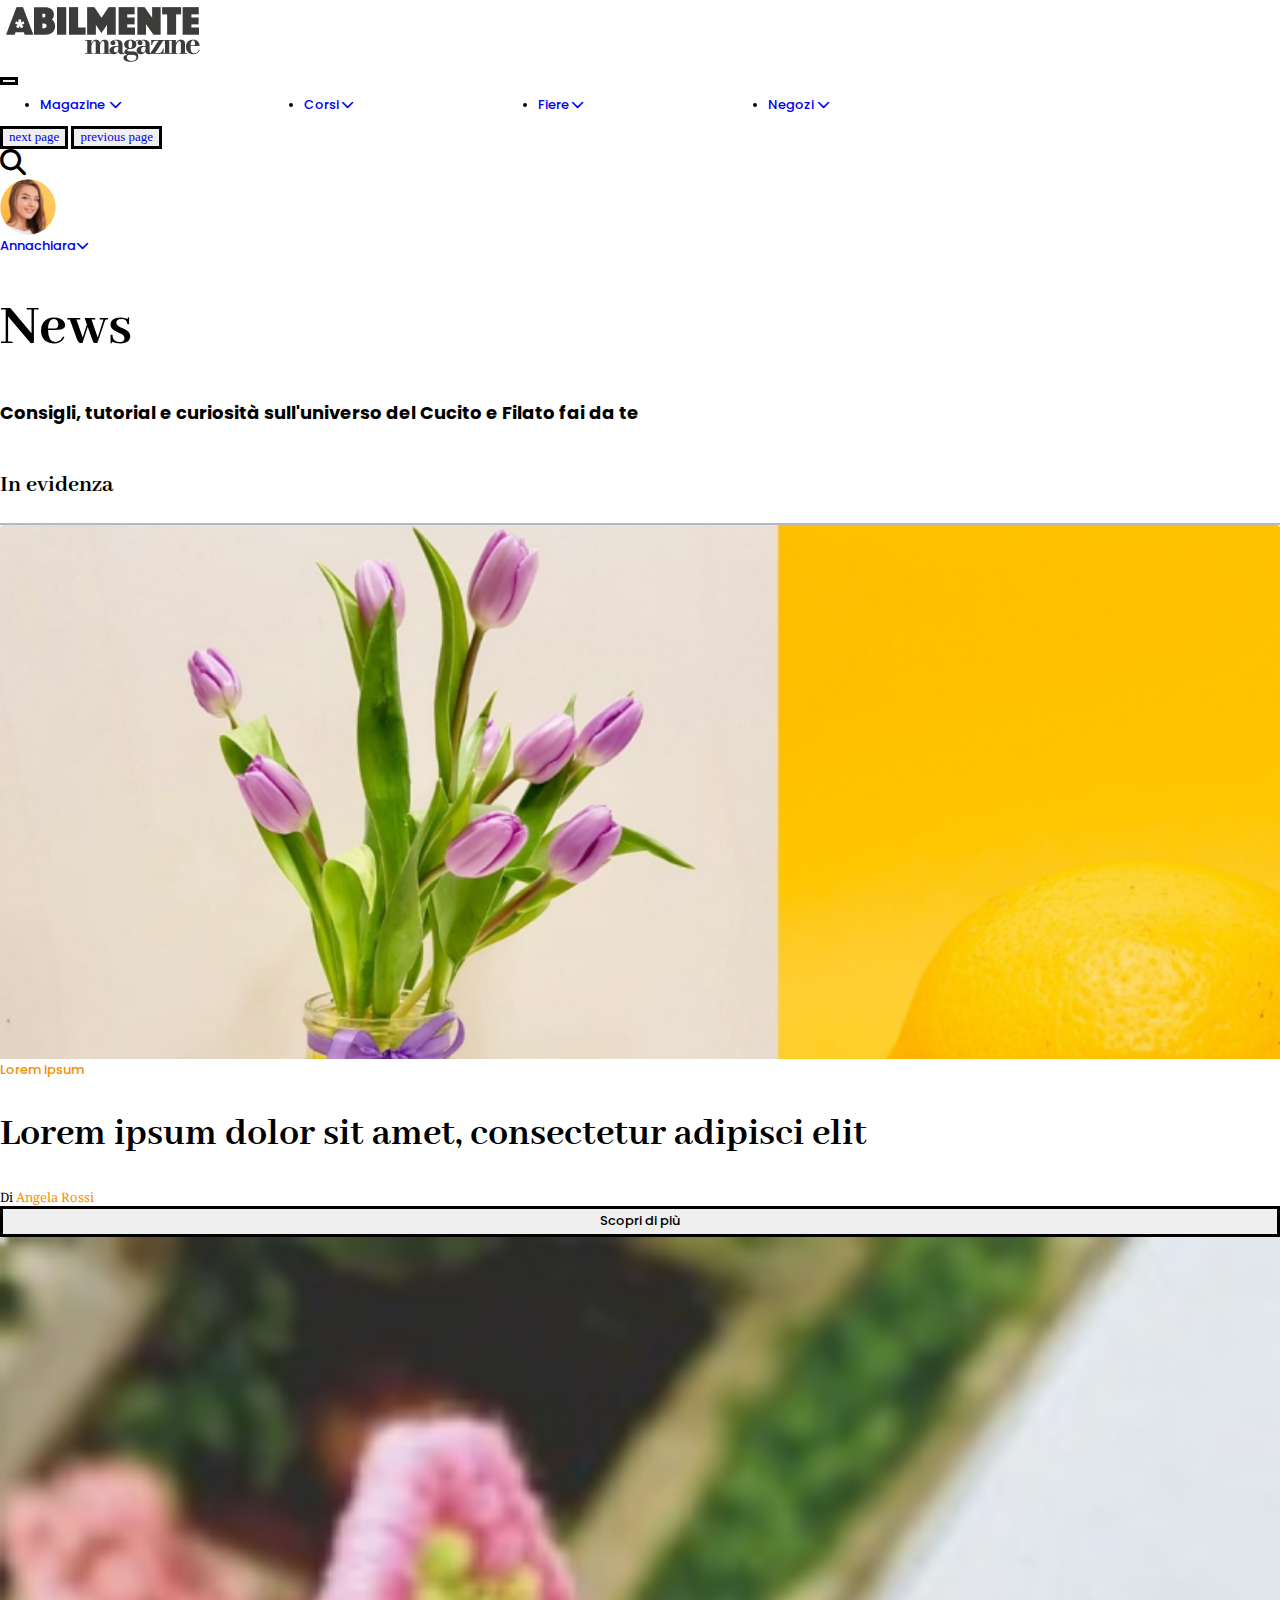
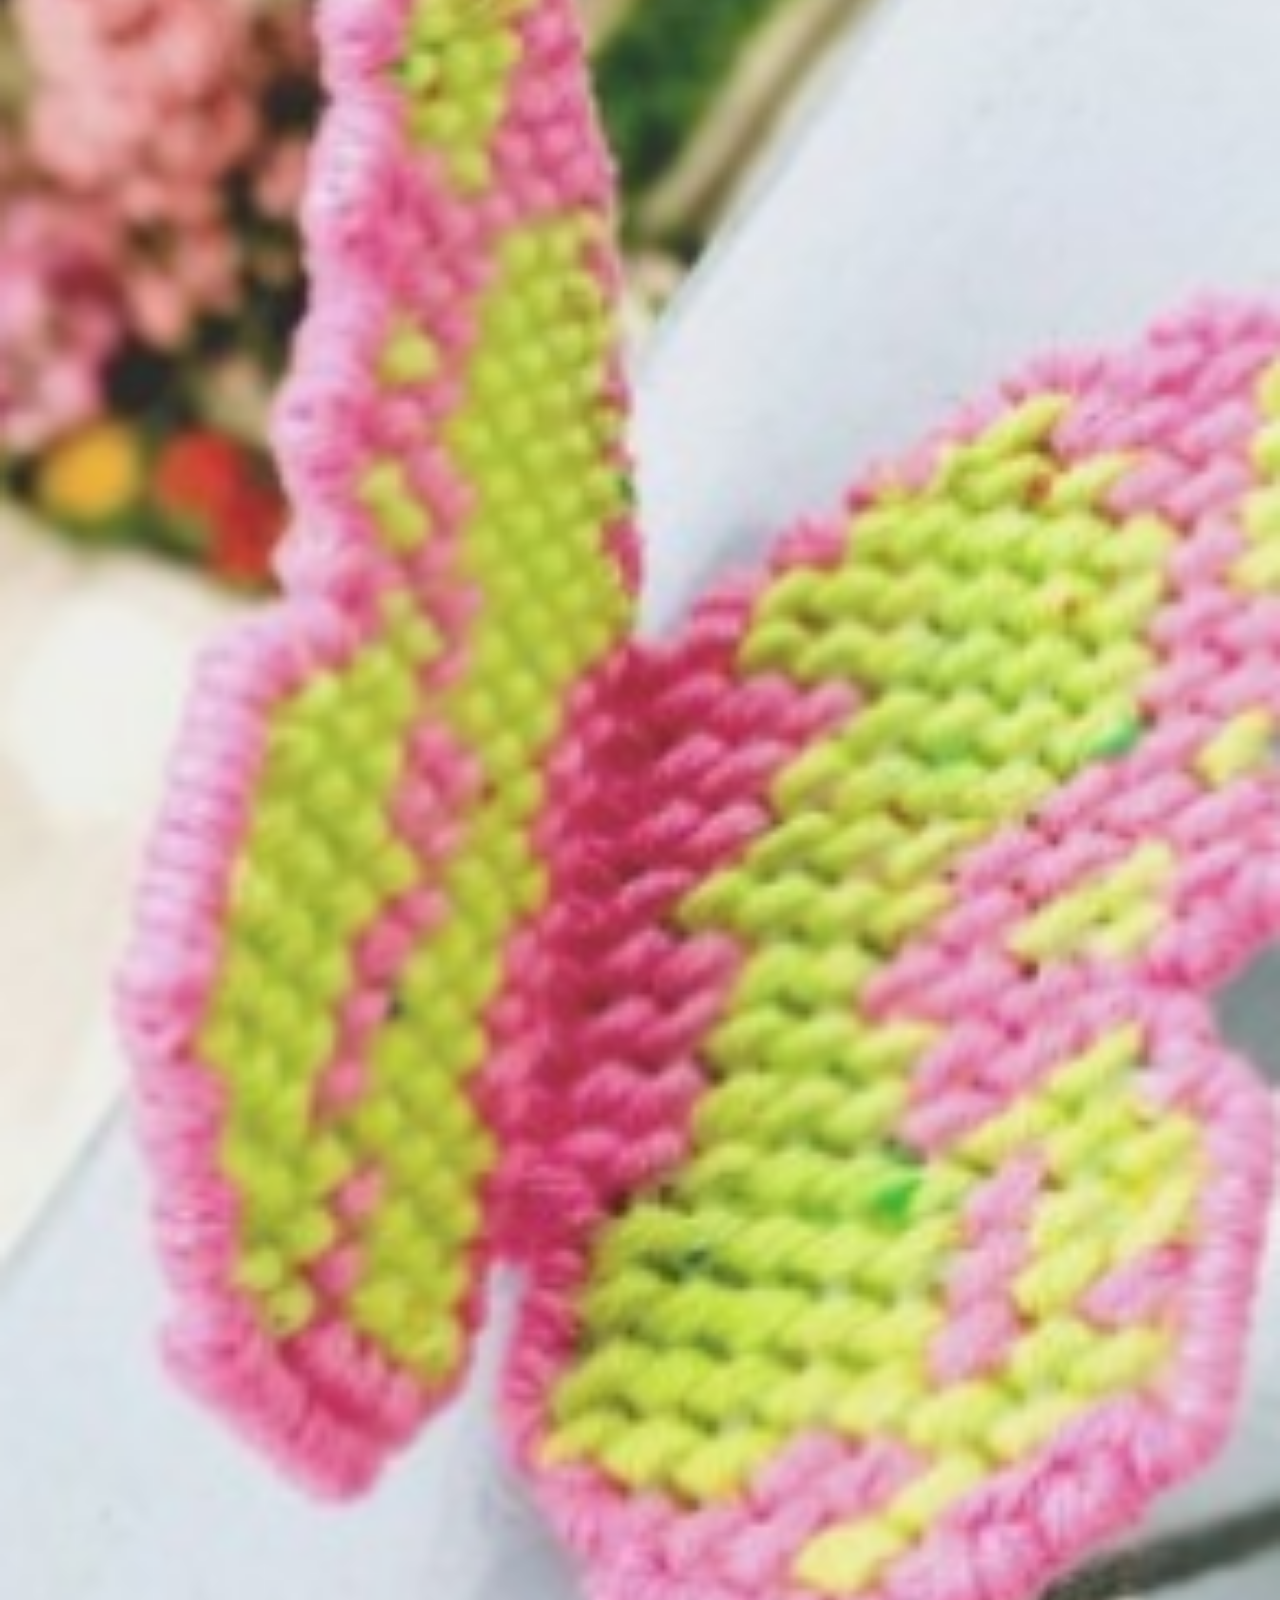
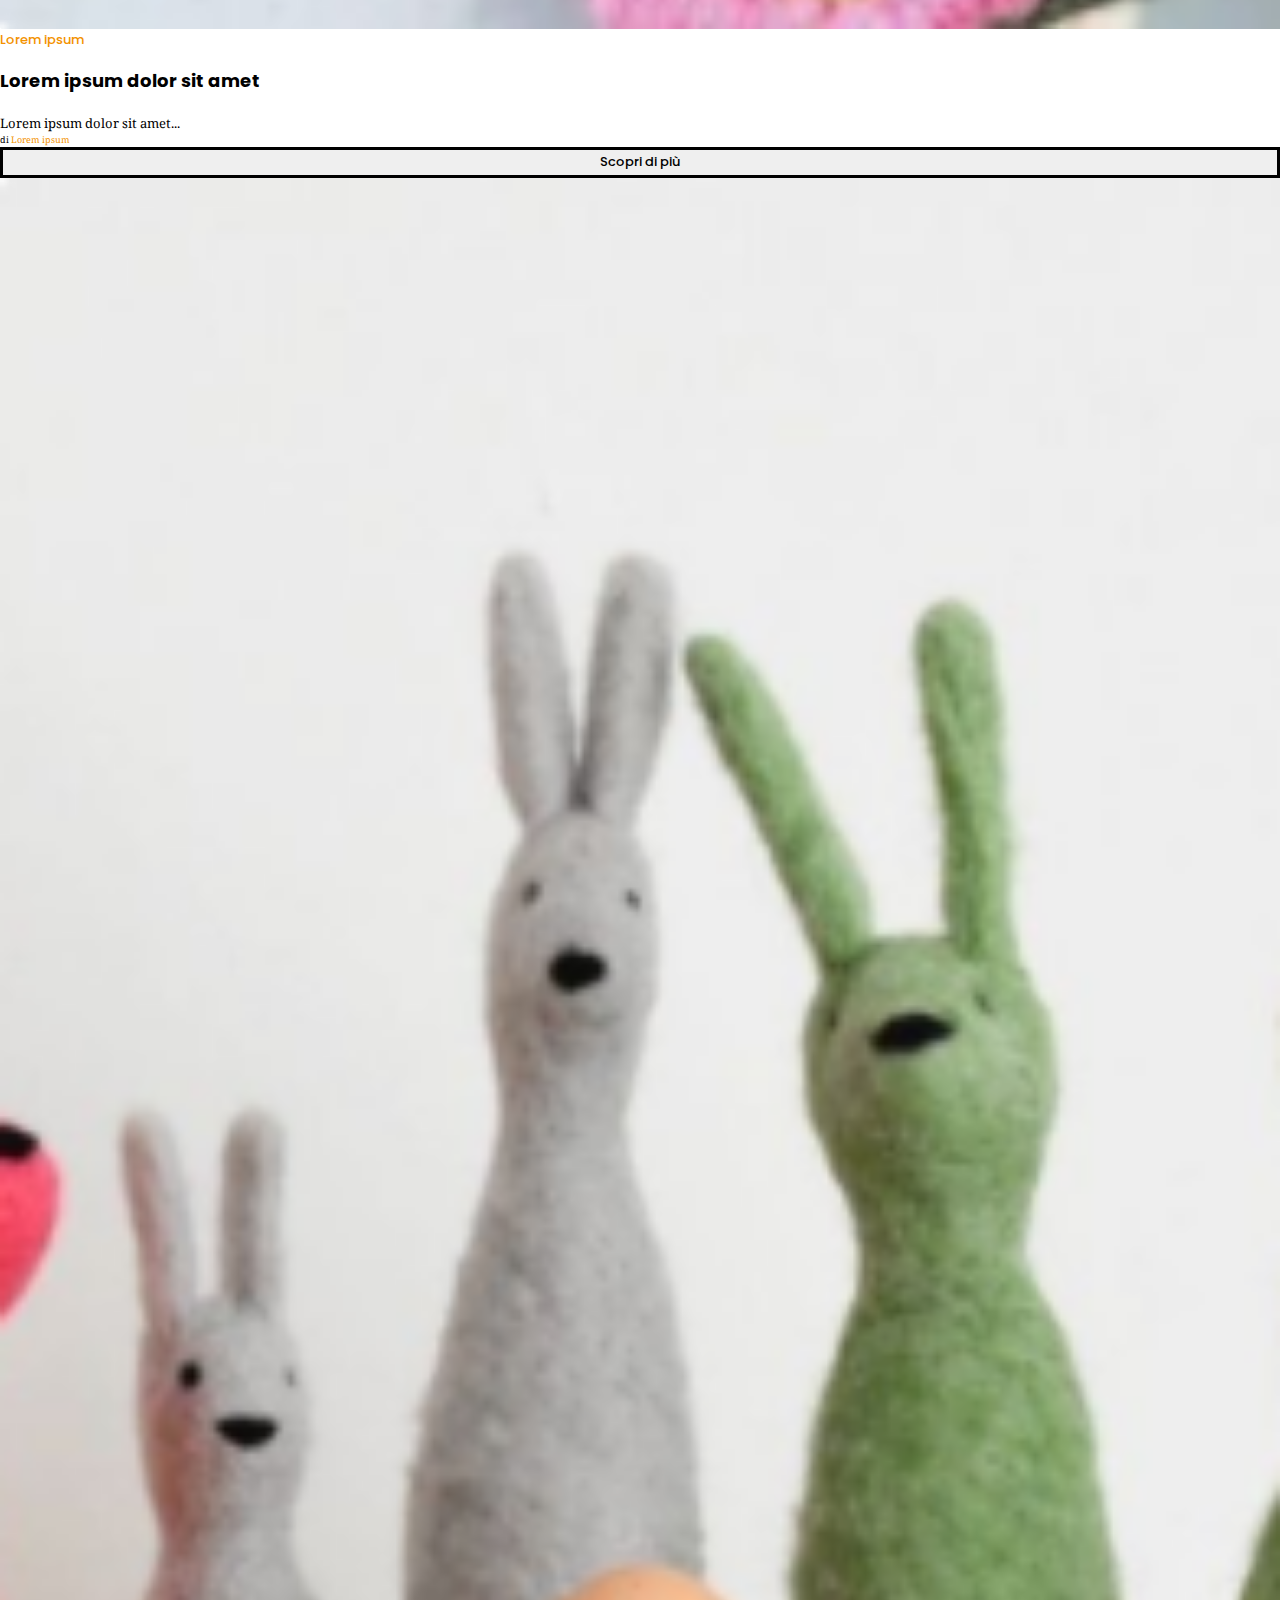
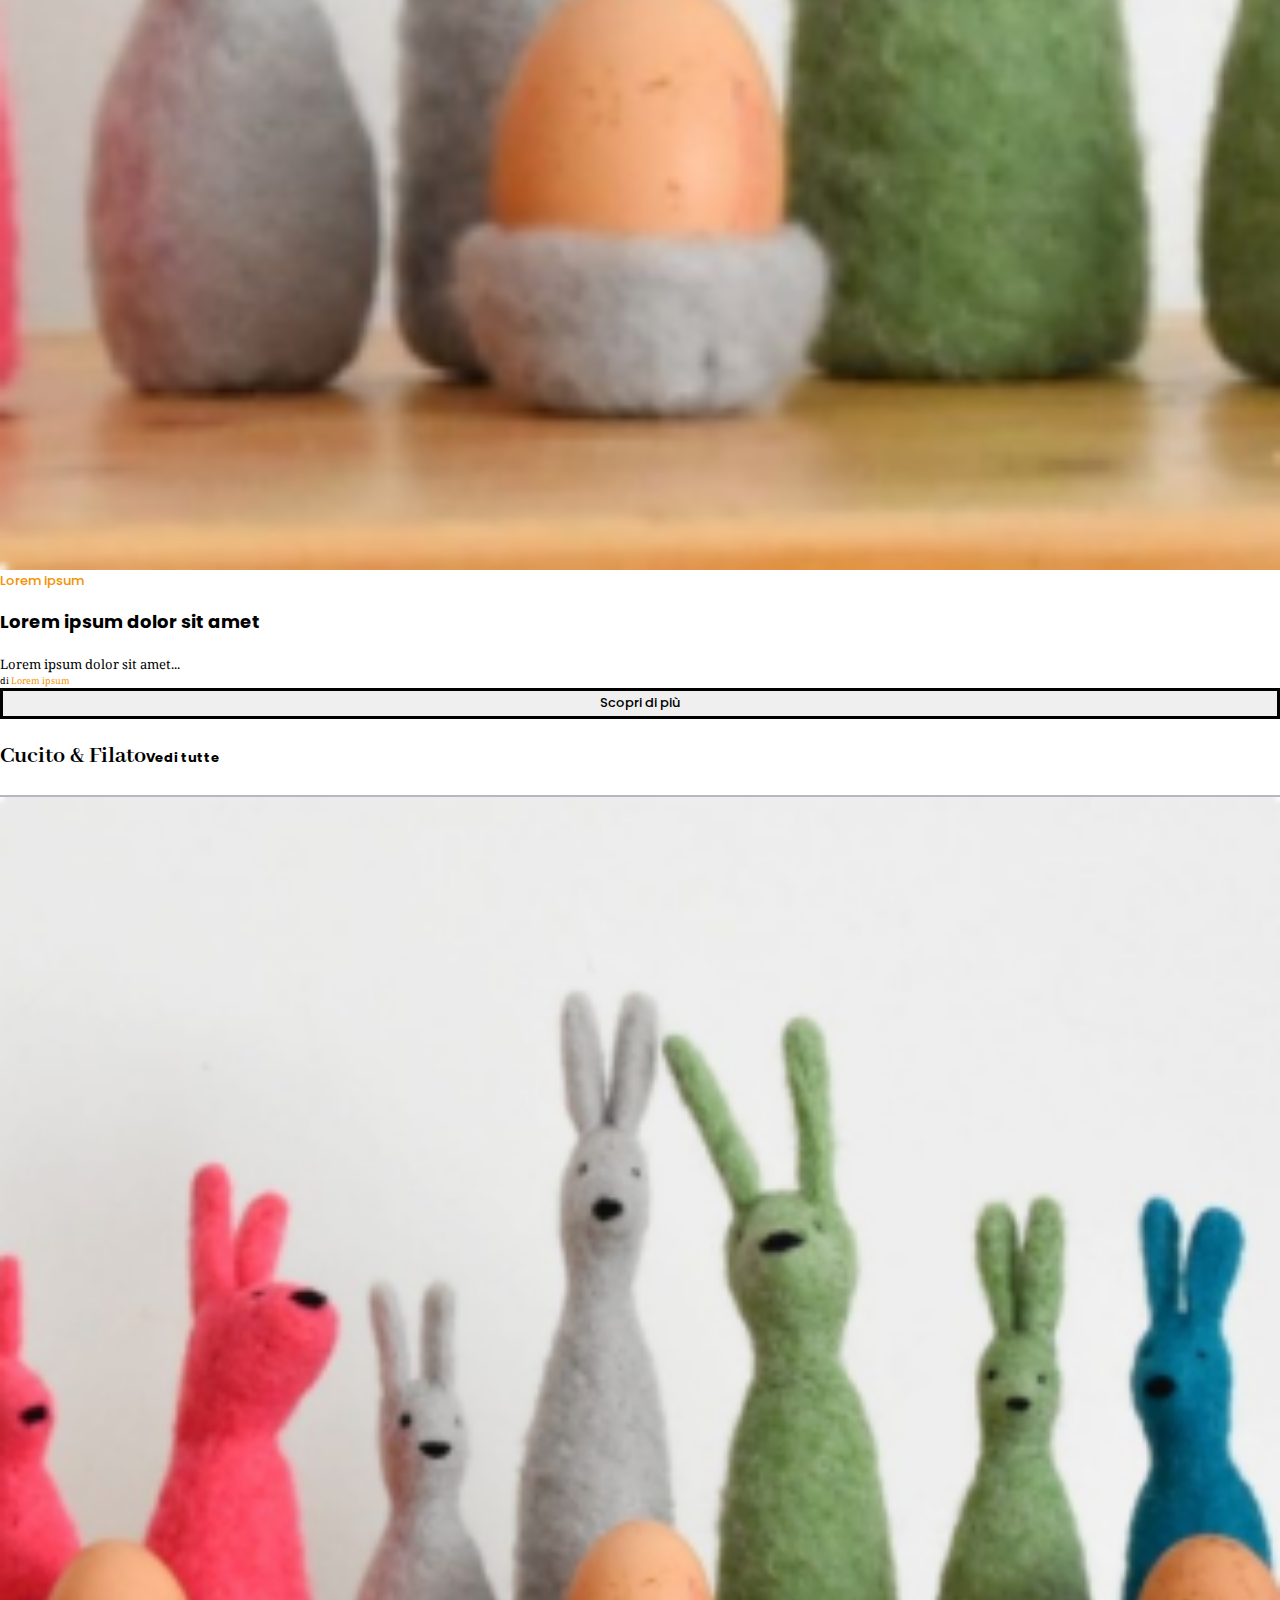
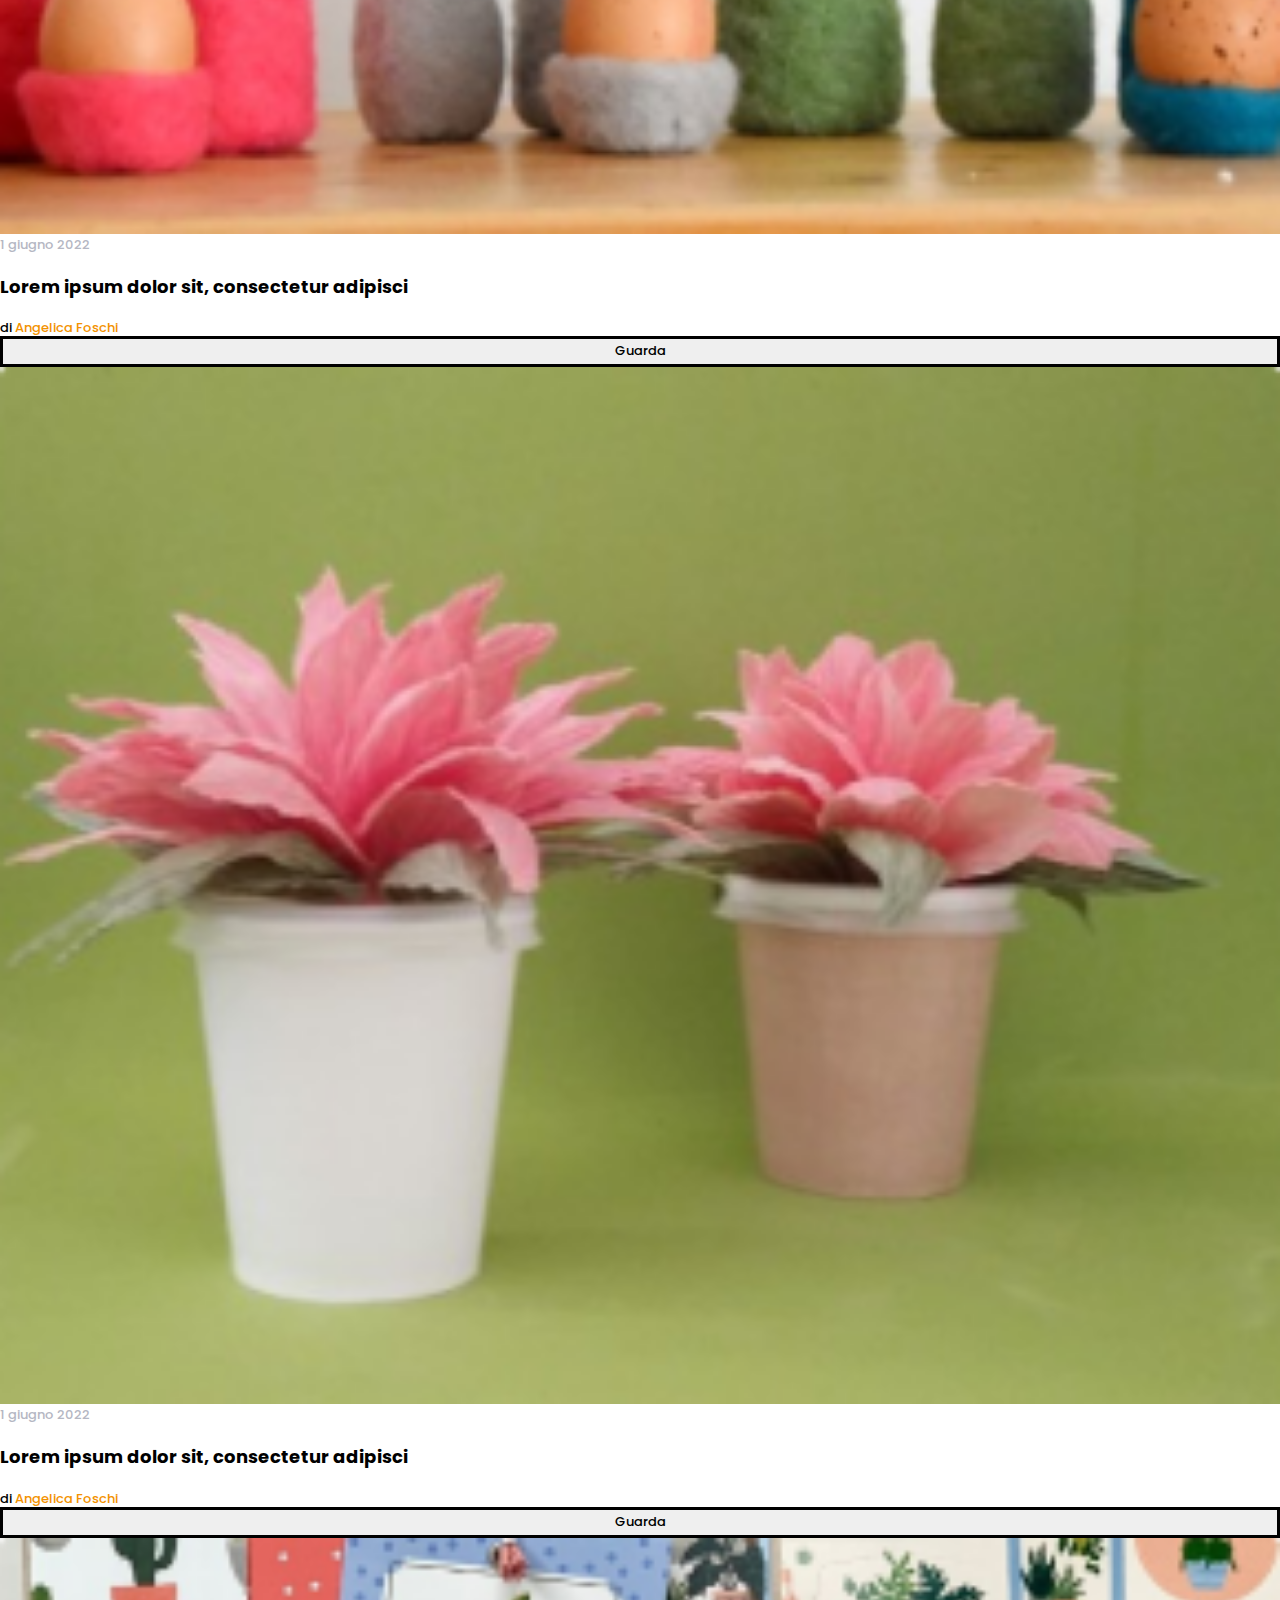
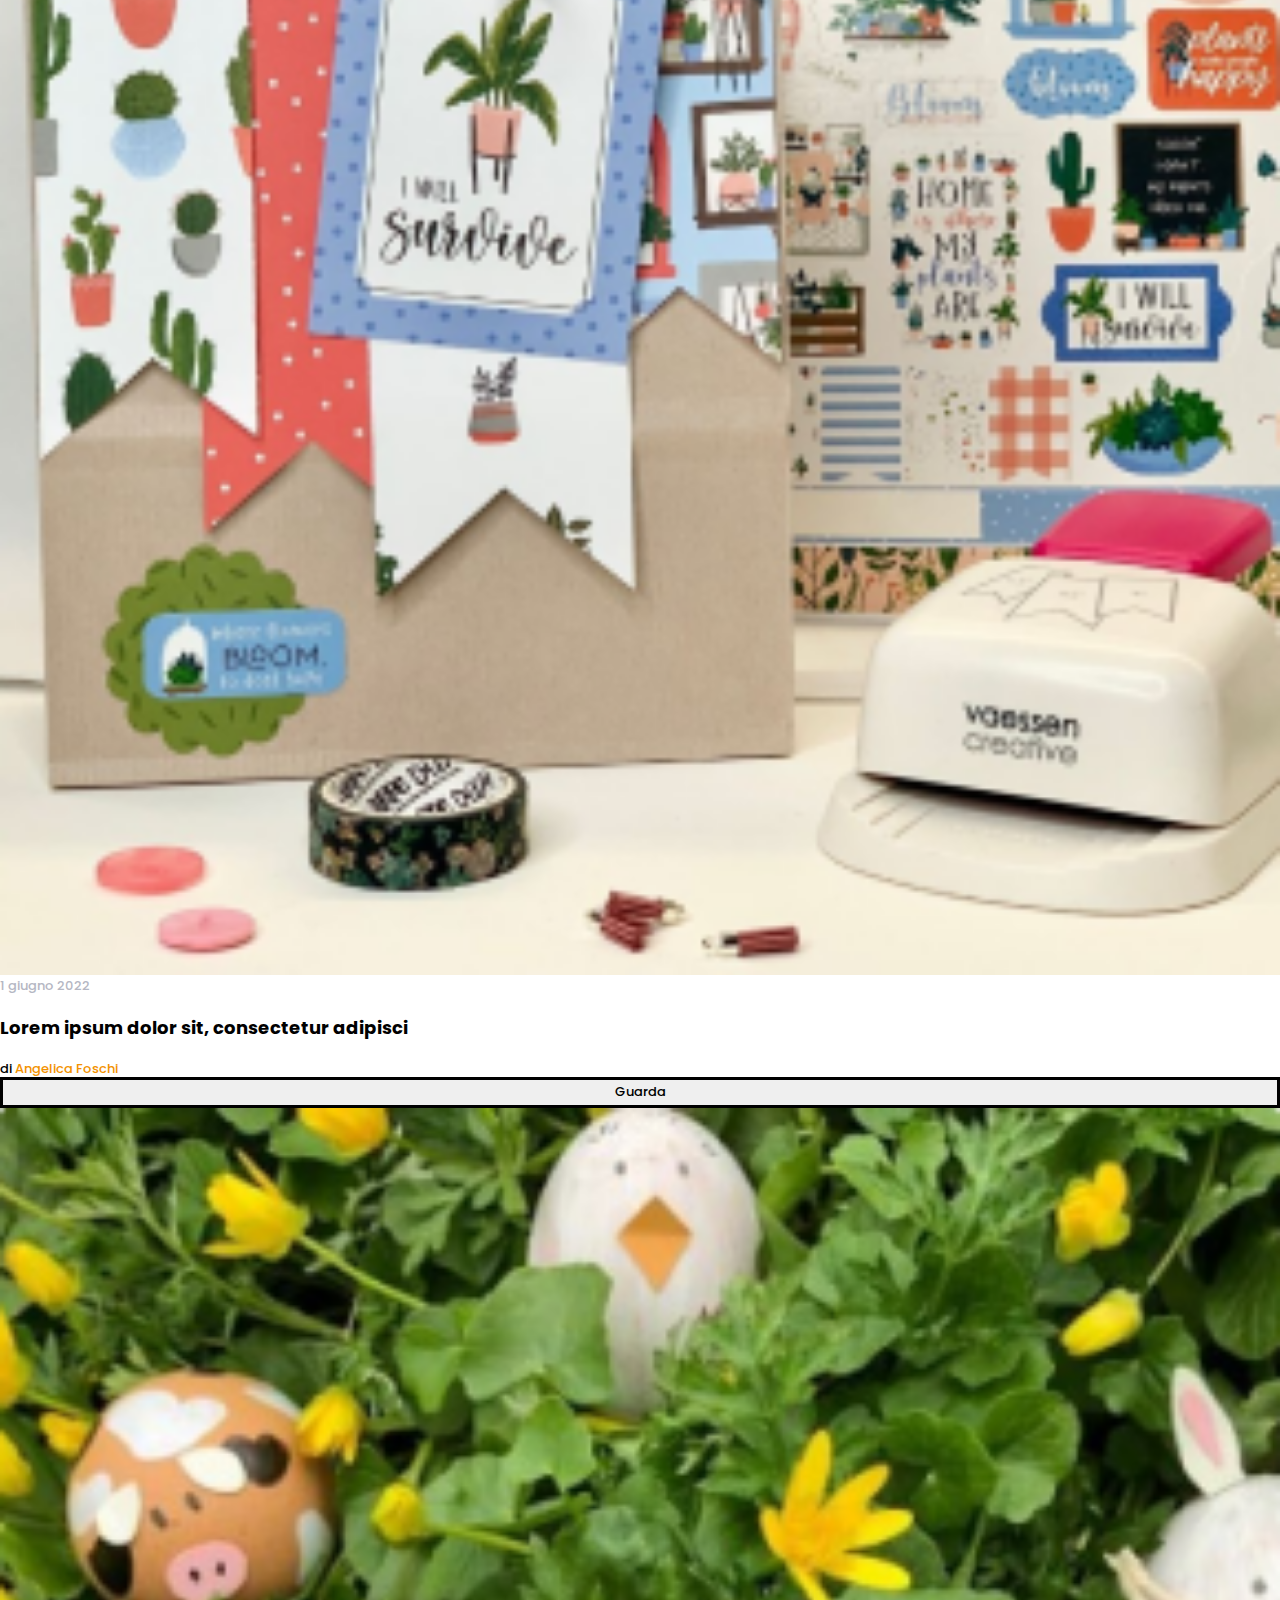
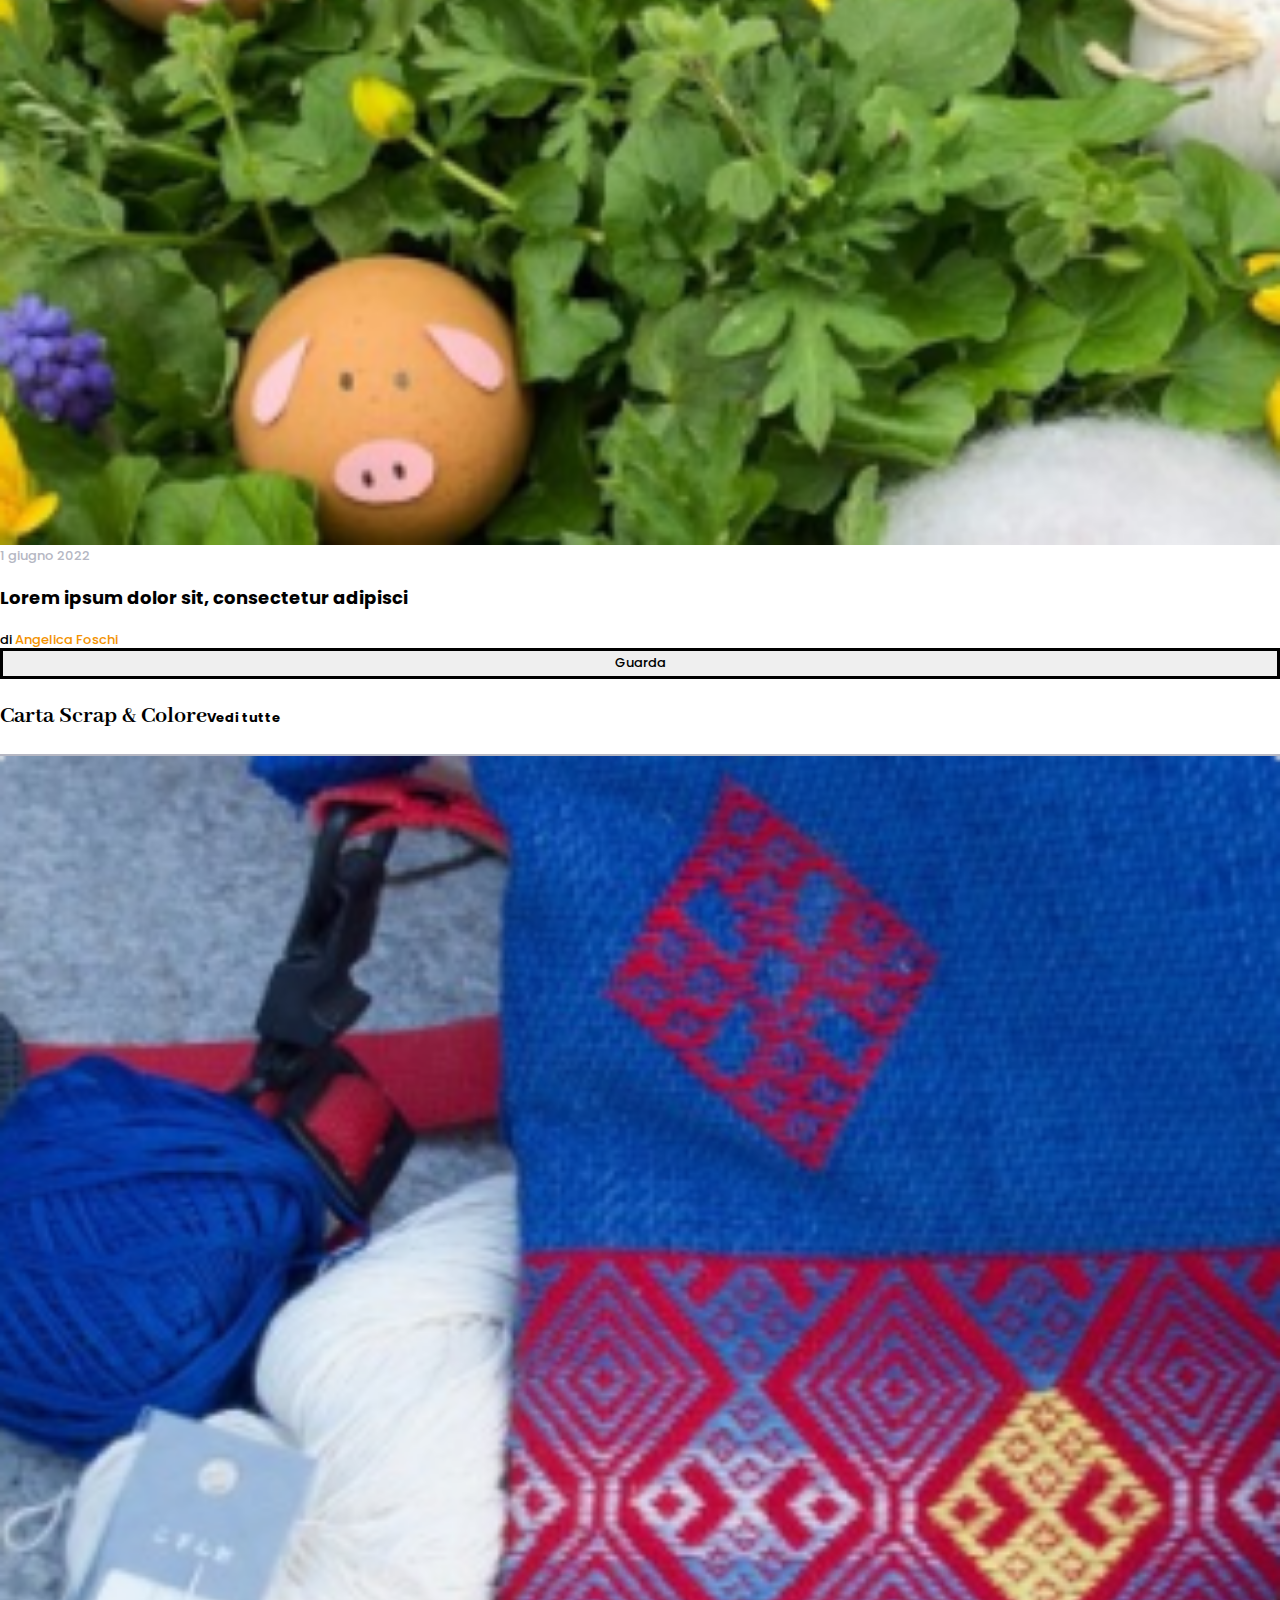
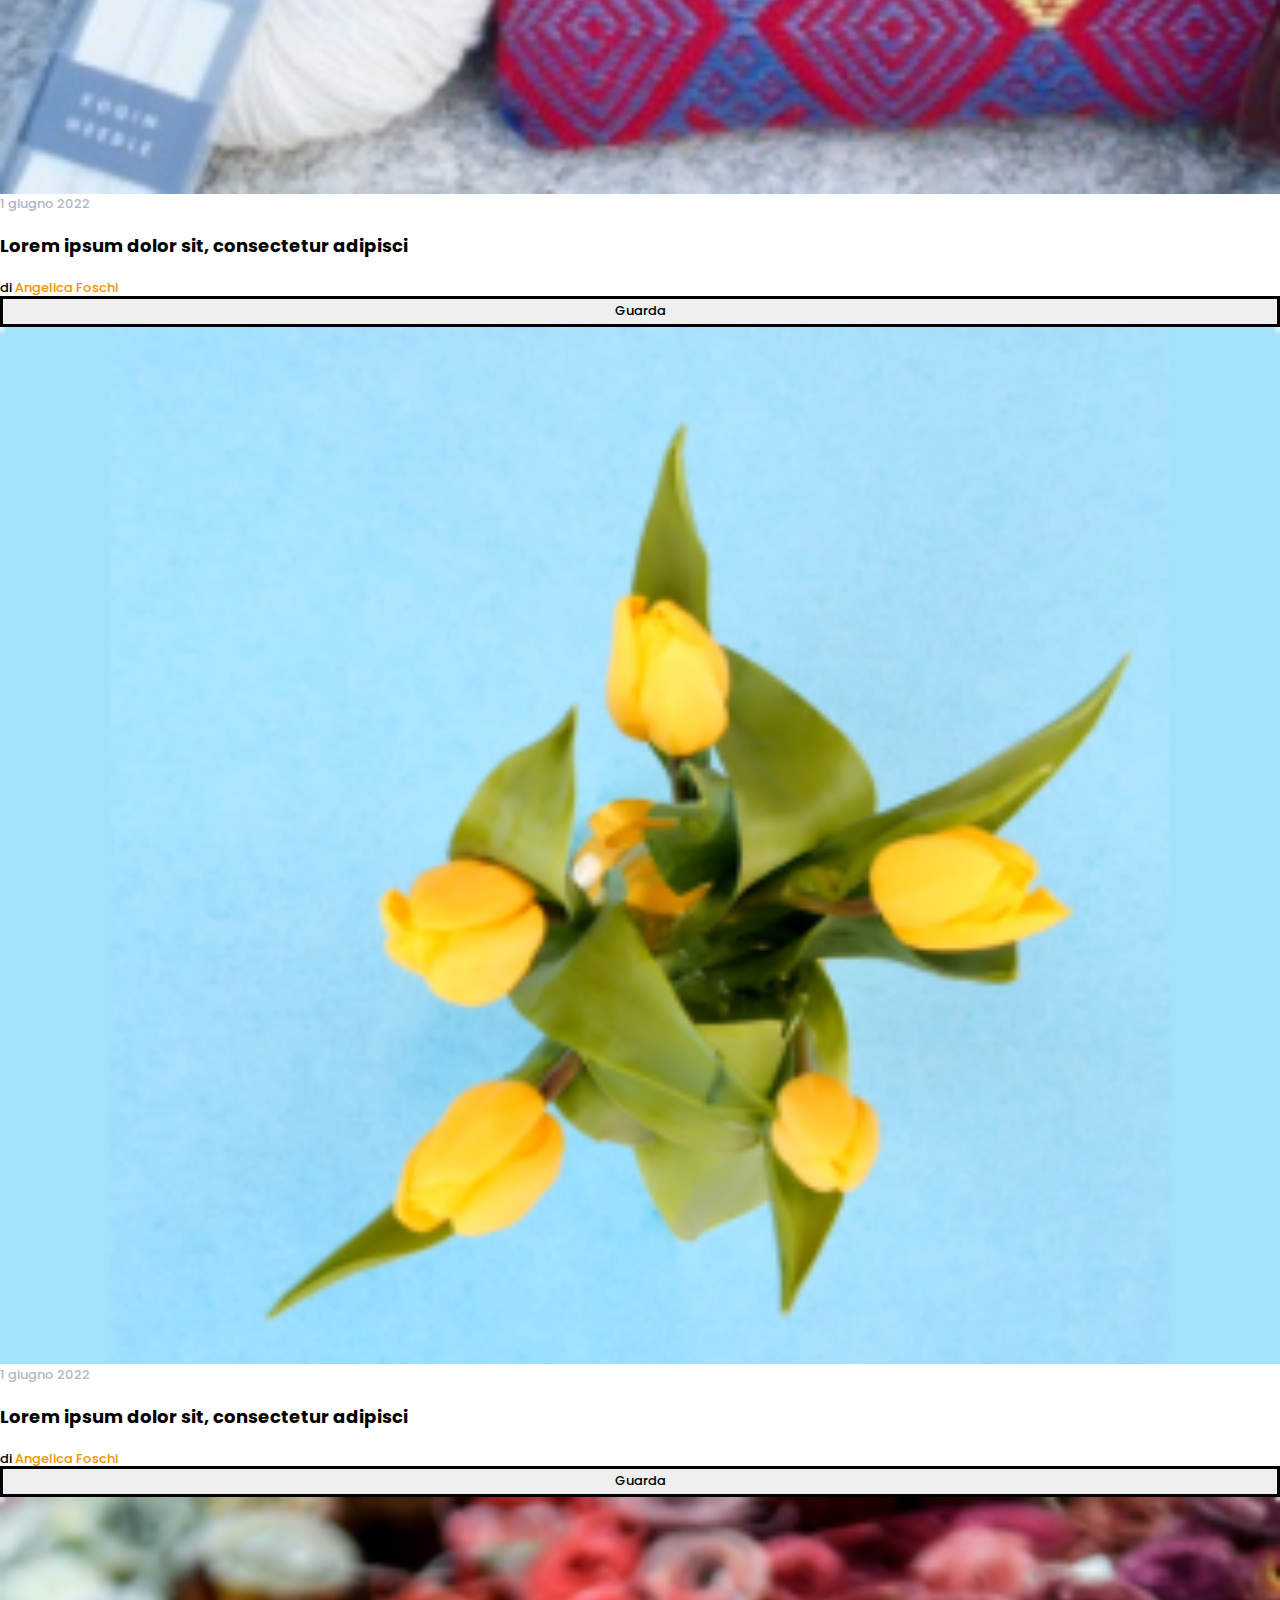
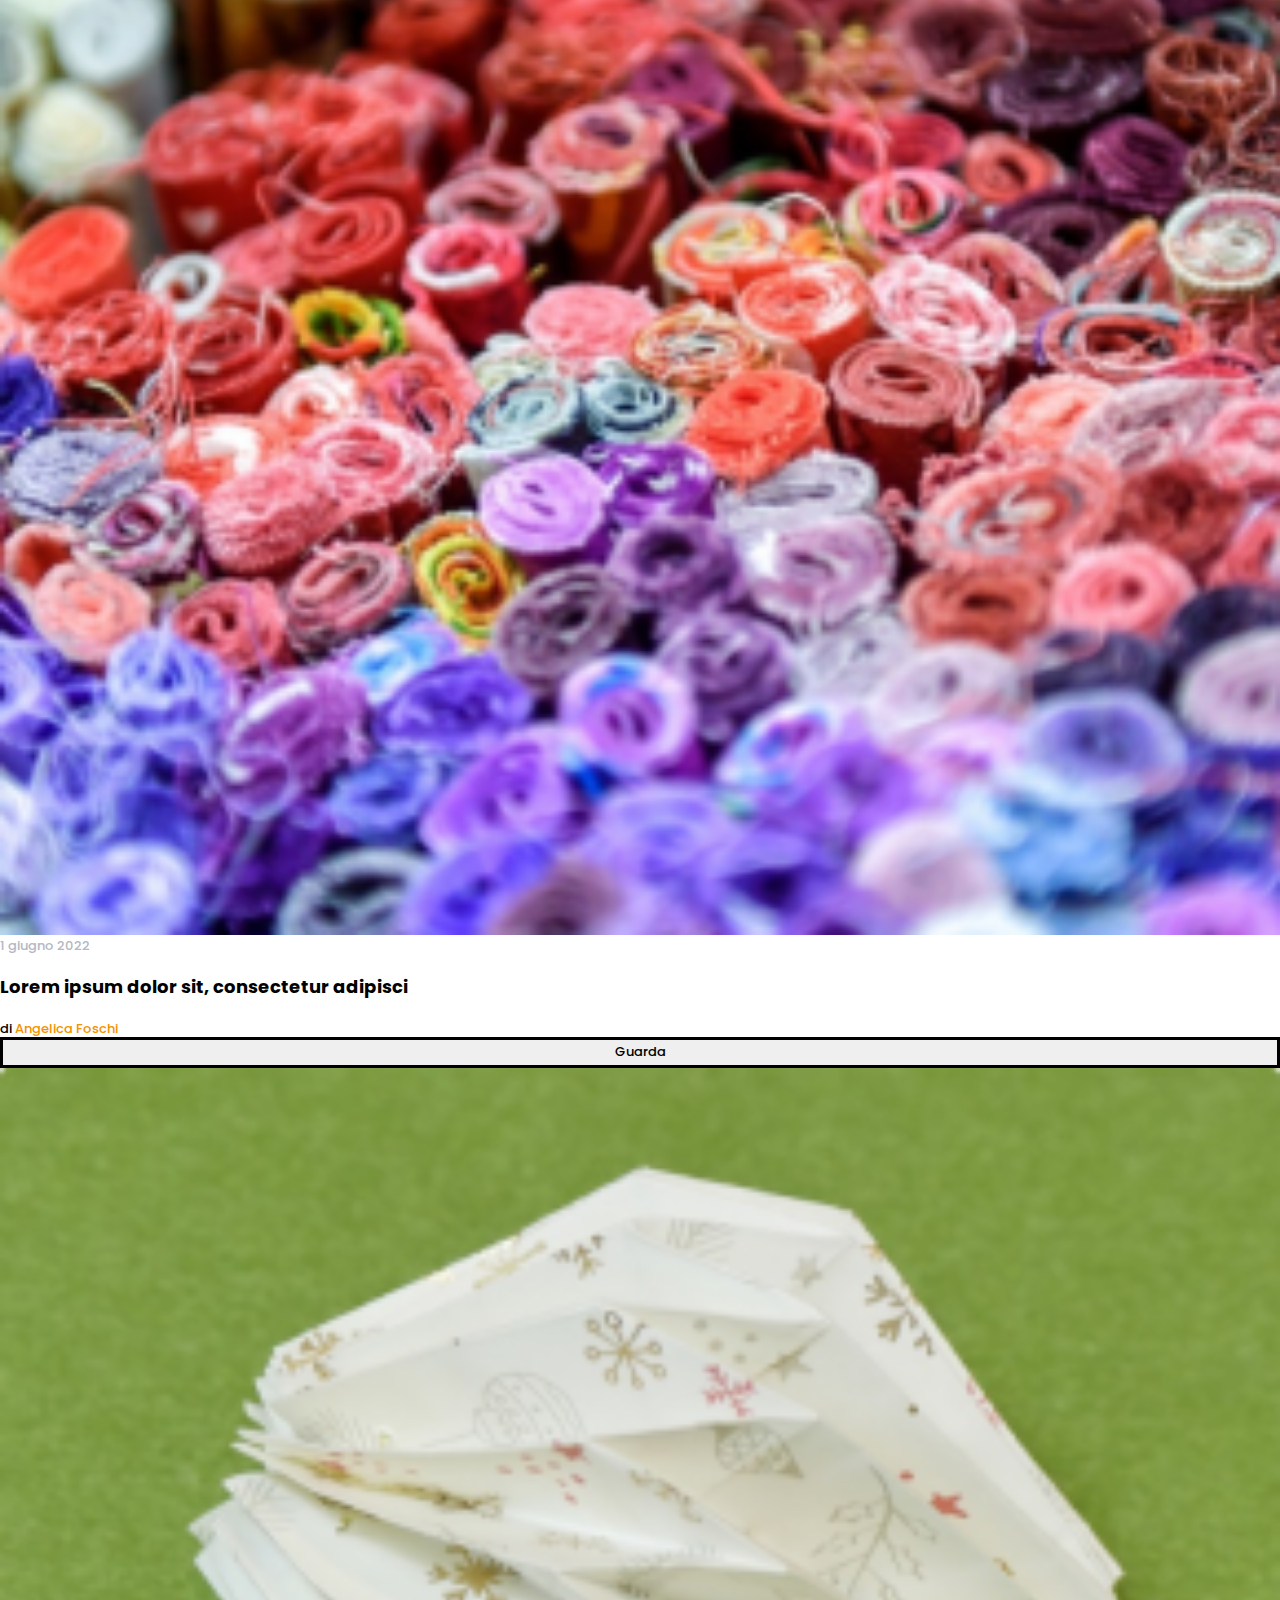
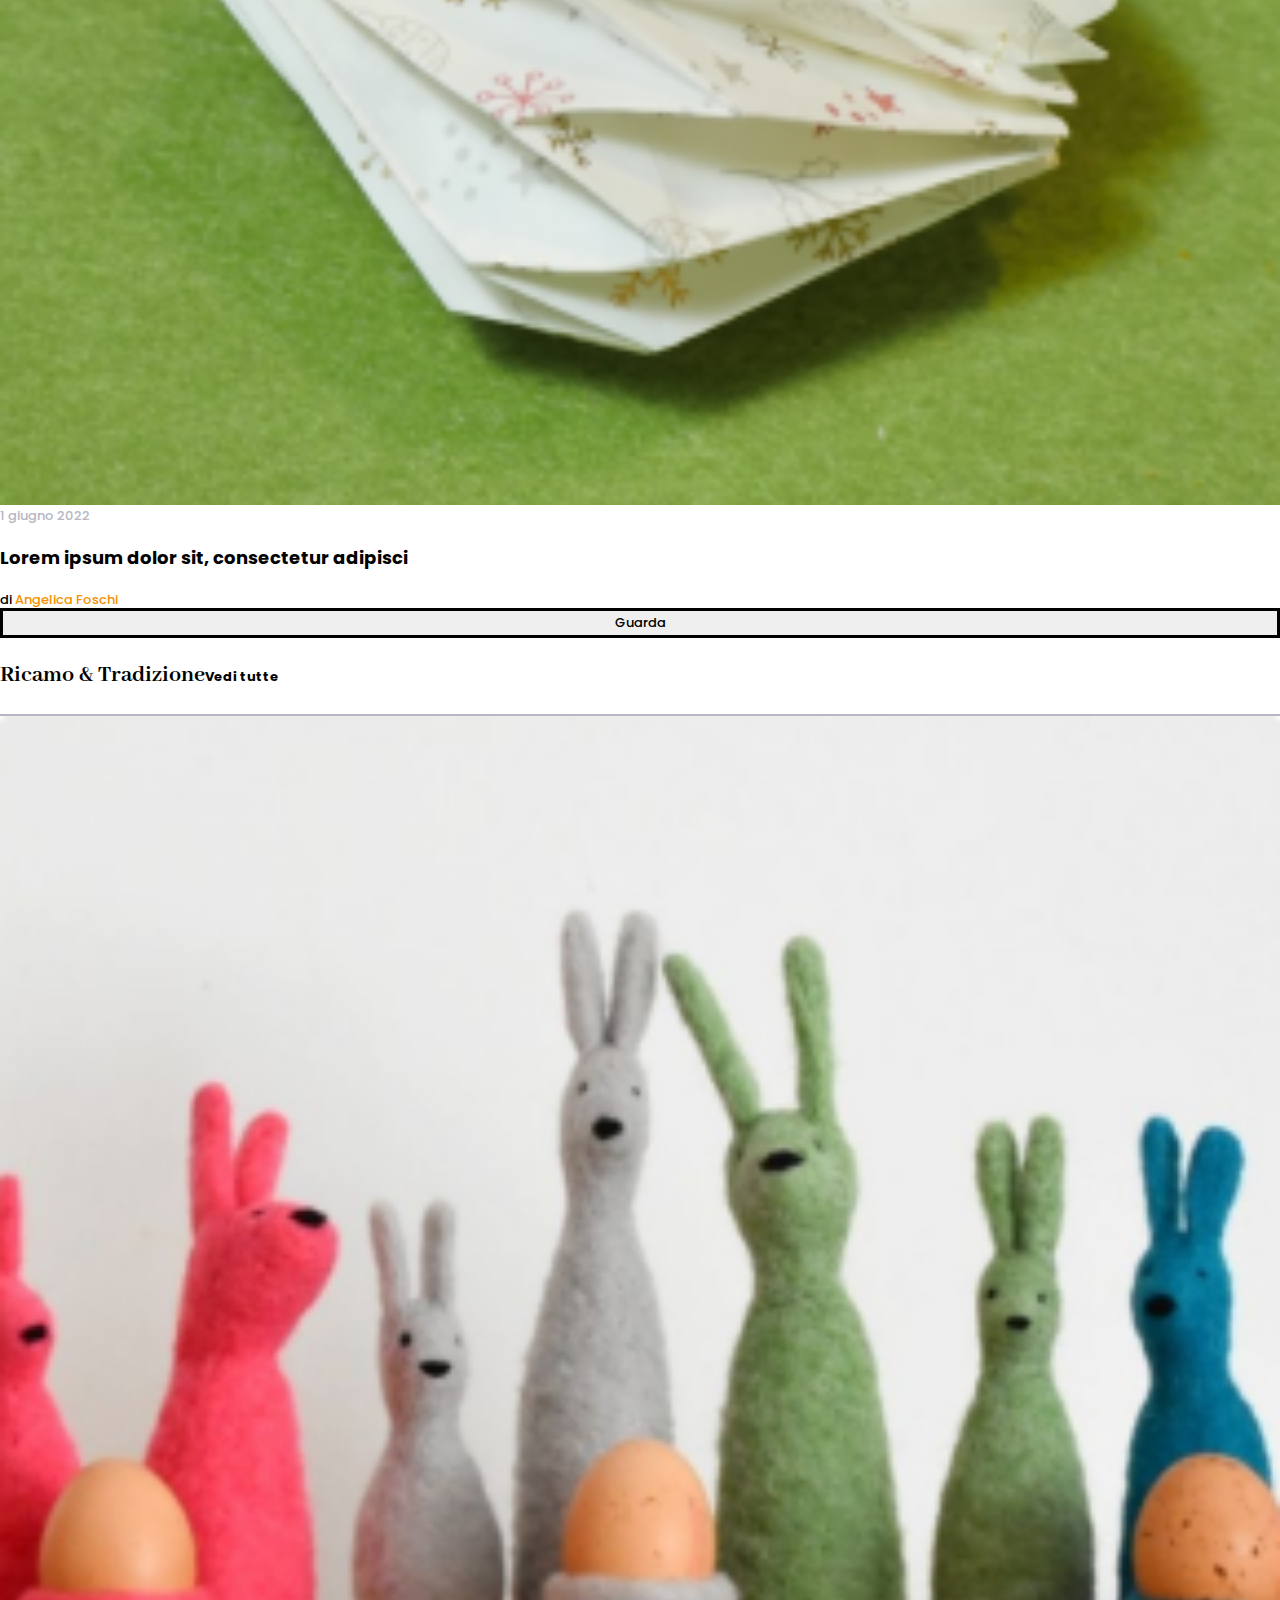
==== commit 731403b9: "third commit" ====
--- a/html/page2.html
+++ b/html/page2.html
@@ -15,11 +15,11 @@
 <body>
     <header>
         <div class="sm-container m-md-5 m-0 mt-5 mb-5">
-            <div class="row m-5">
+            <div class="row m-md-5 m-0">
                 <div class="col-md-3 col-6">
                     <img src="../img/abilmente-magazine.png" alt="" class="auto_img">
                 </div>
-                <div class="col-md-6 col-4 order-sm-2 order-md-1">
+                <div class="col-md-6 col-12 order-1 order-md-1">
                     <nav class="navbar navbar-expand-lg bg-light">
                         <div class="container-fluid">
                           <button class="navbar-toggler" type="button" data-bs-toggle="collapse" data-bs-target="#navbarText" aria-controls="navbarText" aria-expanded="false" aria-label="Toggle navigation">
@@ -40,13 +40,13 @@
                                 <a class="nav-link active d-flex body-copy-sans hover" href="#">Negozi <span><i class="fa-sharp fa-solid fa-chevron-down"></i></span></a>
                               </li>
                             </ul>
+                            <button><a href="page3.html">next page</a></button>
                             <button><a href="index.html">previous page</a></button>
-                            <button><a href="page3.html">next page</a></button>
                           </div>
                         </div>
                       </nav>
                 </div>
-                <div class="col-md-3 col-2 d-flex header-end order-sm-1 order-md-2">
+                <div class="col-md-3 col-12 d-flex header-end order-1 order-md-2">
                     <div class="d-flex">
                         <span class="pt-2 search"><i class="fa-solid fa-magnifying-glass"></i></span>
                     </div>
@@ -73,7 +73,7 @@
         <div class="row mt-5">
             <div class="col-md-8 col-12">
                 <div>
-                    <img src="../img/diy-woman-2021-09-24-03-38-11-utc.png" alt="">
+                    <img src="../img/diy-woman-2021-09-24-03-38-11-utc.png" alt="" class="radius">
                 </div>
                 <div class="text-center m-4">
                     <span class="span-orange body-copy-sans">Lorem ipsum </span>
@@ -93,7 +93,7 @@
             <div class="col-md-4 col-12">
                 <div class="row">
                     <div class="col-6">
-                        <img src="../img/butterfly.png" alt="">
+                        <img src="../img/butterfly.png" alt="" class="radius1">
                     </div>
                     <div class="col-6">
                         <div><span class="span-orange body-copy-sans">Lorem ipsum</span></div>
@@ -109,7 +109,7 @@
                 </div>
                 <div class="row mt-4">
                     <div class="col-6">
-                        <img src="../img/rabbit.png" alt="">
+                        <img src="../img/rabbit.png" alt="" class="radius1">
                     </div>
                     <div class="col-6">
                         <div><span class="span-orange body-copy-sans">Lorem ipsum</span></div>
@@ -340,7 +340,7 @@
                 </span>
             </div>
         </div>
-        <div class="d-flex list tittle-border mb-5">
+        <div class="list tittle-border mb-5">
             <ul type="none">
                 <h4>Magazine</h4>
                 <li>
--- a/css/style.css
+++ b/css/style.css
@@ -1 +1 @@
-@import"https://fonts.googleapis.com/css2?family=Abhaya+Libre:wght@700&family=Noto+Serif&family=Poppins:wght@400;500;700&display=swap";*{box-sizing:border-box}body{font-size:13px}.body-copy-sans{font-size:1em;font-weight:500;font-family:"Poppins",sans-serif}.copyright{font-size:1em;font-weight:400;font-family:"Poppins",sans-serif}.bottoni-small{font-family:"Poppins",sans-serif;font-size:.6923076923em;font-weight:600}a{text-decoration:none}.hover:hover{color:#f39200 !important;transition:1s ease-out}@-webkit-keyframes bg-animation{from{opacity:.5}to{opacity:1}}@keyframes bg-animation{from{opacity:.5}to{opacity:1}}@-webkit-keyframes move{from{left:-400px}to{left:0px}}@keyframes move{from{left:-400px}to{left:0px}}@-webkit-keyframes move_right{from{right:-400px}to{right:0px}}@keyframes move_right{from{right:-400px}to{right:0px}}@-webkit-keyframes header{from{top:-200px}to{top:0px}}@keyframes header{from{top:-200px}to{top:0px}}.dida{font-family:"Noto Serif",serif;font-size:.7692307692em;font-weight:400}.copy-caps{font-family:"Poppins",sans-serif;font-size:1em;font-weight:400}.copy-sans{font-size:1em;font-family:"Poppins",sans-serif;font-weight:400}.auto_img{width:auto}.body-copy{font-family:"Noto Serif",serif;font-size:1em;font-weight:400}.body-link-bold{font-size:1em;font-weight:700;font-family:"Poppins",sans-serif}.small-copy{font-size:.6923076923em;font-family:"Noto Serif",serif;font-weight:400}img{width:100%}.gray{color:#b5b7c3}header{-webkit-animation-name:header;animation-name:header;position:relative;-webkit-animation-duration:2s;animation-duration:2s}header ul{display:flex;gap:15%}header ul li a{display:flex;gap:5%}header .header-end{gap:30%}h1{font-family:"Abhaya Libre",serif;font-size:4.6153846154em;font-weight:700}h2{font-family:"Abhaya Libre",serif;font-size:3.0769230769em}h3{font-family:"Abhaya Libre",serif;font-size:1.8461538462em}h4{font-family:"Poppins",sans-serif;font-size:1.3846153846em}.main{display:grid;grid-template-columns:60% 40%;width:100%;height:600px;background:linear-gradient(270deg, #3D3D3C 0%, rgba(61, 61, 60, 0.2) 100%),url(../img/young-woman-repainting-furniture-with-diy-2021-08-28-11-04-49-utc.png);background-repeat:no-repeat;background-size:cover;-webkit-animation-name:bg-animation;animation-name:bg-animation;-webkit-animation-duration:3s;animation-duration:3s}.main_info_left{align-items:end;display:grid;position:relative;-webkit-animation:move 2s;animation:move 2s}.main_info_right{width:80%;display:grid;gap:4%;position:relative;-webkit-animation:move_right 2s;animation:move_right 2s;grid-template-columns:auto;grid-template-rows:auto auto auto}.main_info_right div{margin-bottom:20px;margin-top:20px;display:grid;grid-template-columns:30% 70%}.main_info_right .img_main{width:134px;height:134px;background-image:url(../img/1.png);background-repeat:no-repeat;background-size:cover}.main_info_right .img_main2{width:134px;height:134px;background-image:url(../img/2.png);background-repeat:no-repeat;background-size:cover}.main_info_right .img_main3{width:134px;height:134px;background-image:url(../img/3.png);background-repeat:no-repeat;background-size:cover}.main_info_right .text-main{grid-template-columns:auto}.span-orange{color:#f39200}.tittle-border{border-bottom:2px solid #b5b7c3;display:flex;align-items:baseline}.btn-w-100{width:100%;padding:5px}.btn-w-60{width:60%}.mondi{display:grid;grid-template-columns:auto auto auto auto auto;gap:5%;justify-content:center}.mondi div{height:122px;width:122px;display:grid;align-items:center;text-align:center;justify-content:center}.sponsor{display:grid;grid-template-columns:auto auto auto auto auto;align-items:center;position:relative}.sponsor .none{display:none}.sponsor div{height:193px;align-items:center;display:grid}.left{position:absolute;left:-34px;top:102px}.right{position:absolute;top:102px;right:-34px}.search{font-size:2em}.bottom-border{border-bottom:2px solid #3d3d3c;height:40px;font-size:30px}.bottom-border span{display:flex;gap:3%;justify-content:end}.girl{width:56px;height:56px}.list{gap:10%}@media screen and (max-width: 750px){.left{left:0}.right{right:0}body{font-size:10px}.main{background-position:center}.mondi{grid-template-columns:auto}h1{font-size:2em}.sponsor{justify-content:center}.sponsor div{display:none}.sponsor .none{display:flex;justify-content:center}.list{gap:4%}}+@import"https://fonts.googleapis.com/css2?family=Abhaya+Libre:wght@700&family=Noto+Serif&family=Poppins:wght@400;500;700&display=swap";*{box-sizing:border-box}body{font-size:13px}.radius{border-radius:2px 2px 0px 0px}.radius1{border-radius:2px 0px 0px 2px}.body-copy-sans{font-size:1em;font-weight:500;font-family:"Poppins",sans-serif}.copyright{font-size:1em;font-weight:400;font-family:"Poppins",sans-serif}.bottoni-small{font-family:"Poppins",sans-serif;font-size:.6923076923em;font-weight:600}button{border:3px solid #000}a{text-decoration:none}.hover:hover{color:#f39200 !important;transition:1s ease-out}@-webkit-keyframes bg-animation{from{opacity:.5}to{opacity:1}}@keyframes bg-animation{from{opacity:.5}to{opacity:1}}@-webkit-keyframes move{from{left:-400px}to{left:0px}}@keyframes move{from{left:-400px}to{left:0px}}@-webkit-keyframes move_right{from{right:-400px}to{right:0px}}@keyframes move_right{from{right:-400px}to{right:0px}}@-webkit-keyframes header{from{top:-200px}to{top:0px}}@keyframes header{from{top:-200px}to{top:0px}}.dida{font-family:"Noto Serif",serif;font-size:.7692307692em;font-weight:400}.copy-caps{font-family:"Poppins",sans-serif;font-size:1em;font-weight:400}.copy-sans{font-size:1em;font-family:"Poppins",sans-serif;font-weight:400}.auto_img{width:auto}.body-copy{font-family:"Noto Serif",serif;font-size:1em;font-weight:400}.body-link-bold{font-size:1em;font-weight:700;font-family:"Poppins",sans-serif}.small-copy{font-size:.6923076923em;font-family:"Noto Serif",serif;font-weight:400}img{width:100%}.gray{color:#b5b7c3}header{-webkit-animation-name:header;animation-name:header;position:relative;-webkit-animation-duration:2s;animation-duration:2s}header ul{display:flex;gap:15%}header ul li a{display:flex;gap:5%}header .header-end{gap:30%}h1{font-family:"Abhaya Libre",serif;font-size:4.6153846154em;font-weight:700}h2{font-family:"Abhaya Libre",serif;font-size:3.0769230769em}h3{font-family:"Abhaya Libre",serif;font-size:1.8461538462em}h4{font-family:"Poppins",sans-serif;font-size:1.3846153846em}.main{display:grid;grid-template-columns:60% 40%;width:100%;height:600px;background:linear-gradient(270deg, #3D3D3C 0%, rgba(61, 61, 60, 0.2) 100%),url(../img/young-woman-repainting-furniture-with-diy-2021-08-28-11-04-49-utc.png);background-repeat:no-repeat;background-size:cover;-webkit-animation-name:bg-animation;animation-name:bg-animation;-webkit-animation-duration:3s;animation-duration:3s}.main_info_left{align-items:end;display:grid;position:relative;-webkit-animation:move 2s;animation:move 2s}.main_info_right{width:80%;display:grid;gap:4%;position:relative;-webkit-animation:move_right 2s;animation:move_right 2s;grid-template-columns:auto;grid-template-rows:auto auto auto}.main_info_right div{margin-bottom:20px;margin-top:20px;display:grid;grid-template-columns:30% 70%}.main_info_right .img_main{width:134px;height:134px;background-image:url(../img/1.png);background-repeat:no-repeat;background-size:cover}.main_info_right .img_main2{width:134px;height:134px;background-image:url(../img/2.png);background-repeat:no-repeat;background-size:cover}.main_info_right .img_main3{width:134px;height:134px;background-image:url(../img/3.png);background-repeat:no-repeat;background-size:cover}.main_info_right .text-main{grid-template-columns:auto}.span-orange{color:#f39200}.tittle-border{border-bottom:2px solid #b5b7c3;display:flex;align-items:baseline}.btn-w-100{width:100%;padding:5px}.btn-w-60{width:60%}.mondi{display:grid;grid-template-columns:auto auto auto auto auto;gap:5%;justify-content:center}.mondi div{height:122px;width:122px;display:grid;align-items:center;text-align:center;justify-content:center}.sponsor{display:grid;grid-template-columns:auto auto auto auto auto;align-items:center;position:relative}.sponsor .none{display:none}.sponsor div{height:193px;align-items:center;display:grid}.left{position:absolute;left:-34px;top:102px}.right{position:absolute;top:102px;right:-34px}.search{font-size:2em}.bottom-border{border-bottom:2px solid #3d3d3c;height:40px;font-size:30px}.bottom-border span{display:flex;gap:3%;justify-content:end}.girl{width:56px;height:56px}.list{gap:10%;display:flex}@media screen and (max-width: 750px){.left{left:0}.right{right:0}body{font-size:10px}.main{background-position:center;grid-template-columns:auto;margin-bottom:20em !important}.main_info_right{width:100%}.main_info_right div{grid-template-columns:40% 60%}.mondi{grid-template-columns:auto}h1{font-size:2em}.sponsor{justify-content:center}.sponsor div{display:none}.sponsor .none{display:flex;justify-content:center}.list{gap:0%;text-align:center;display:block}ul{display:block}}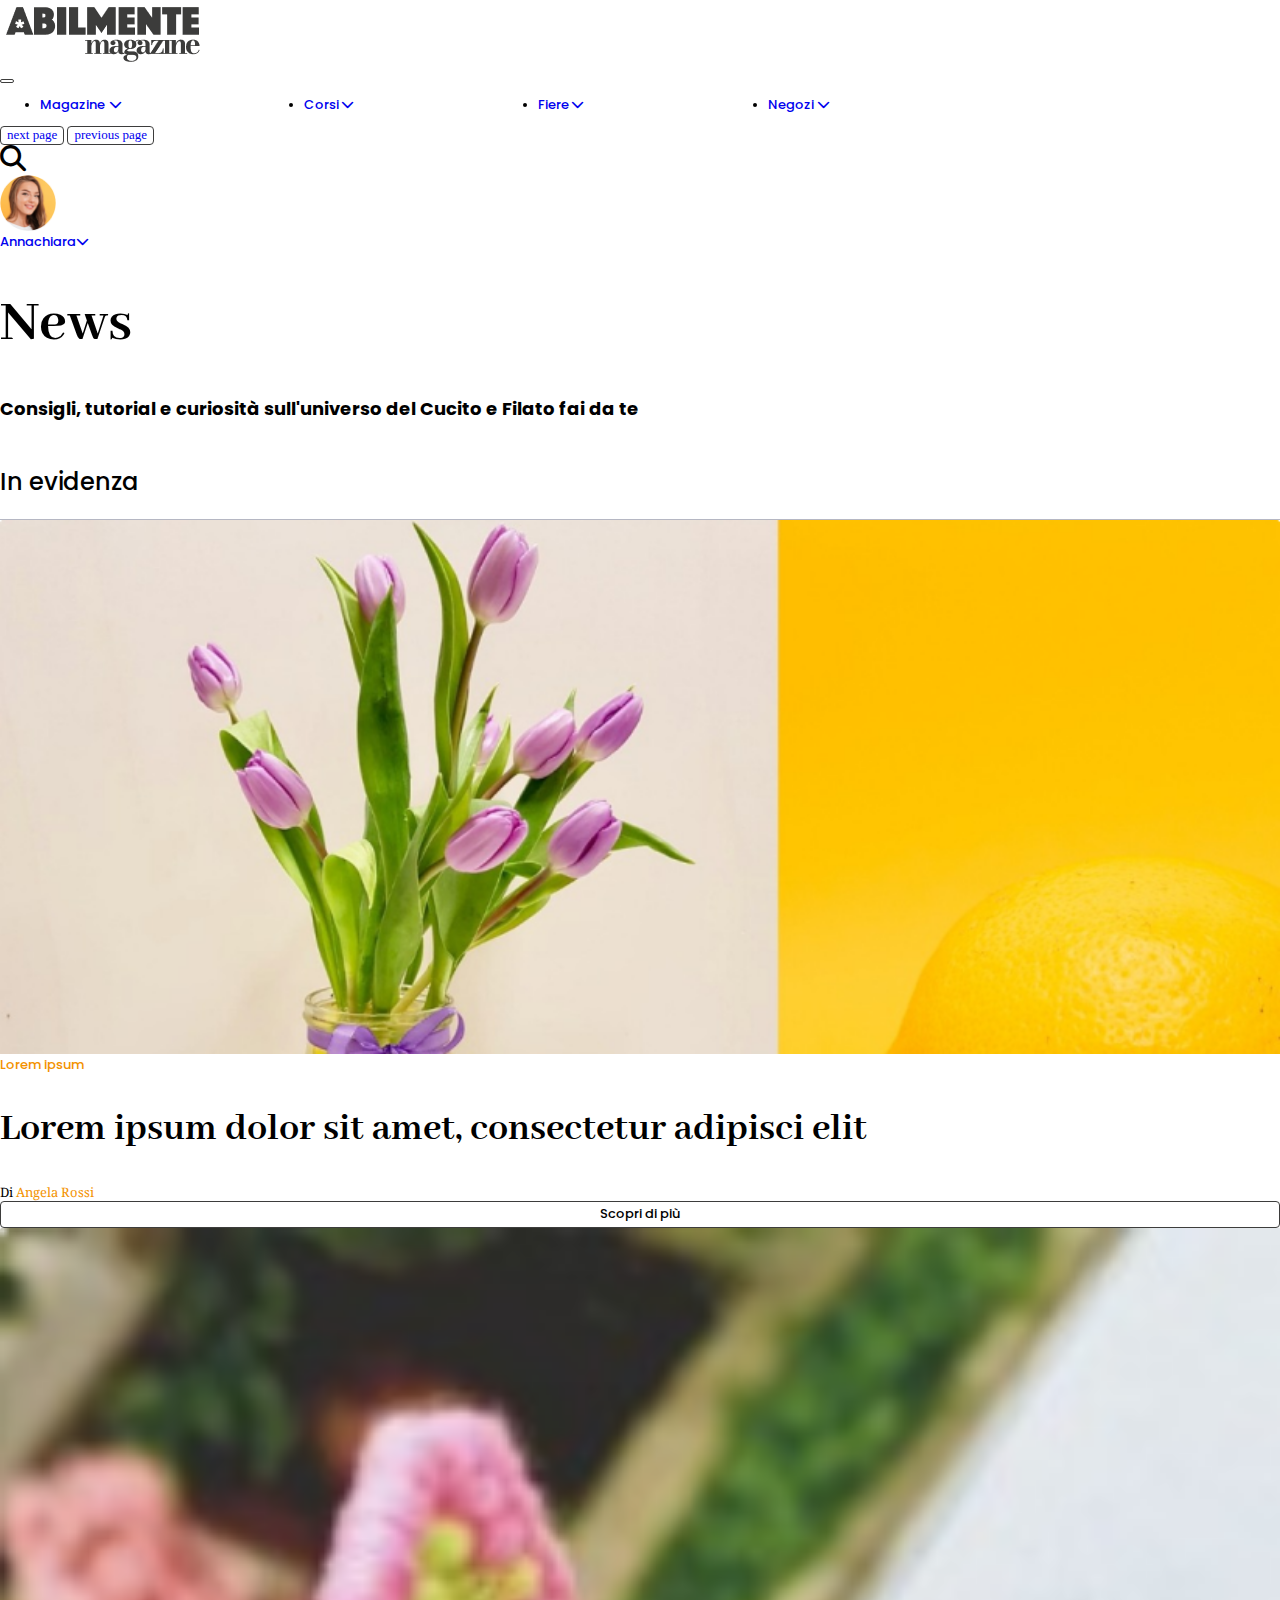
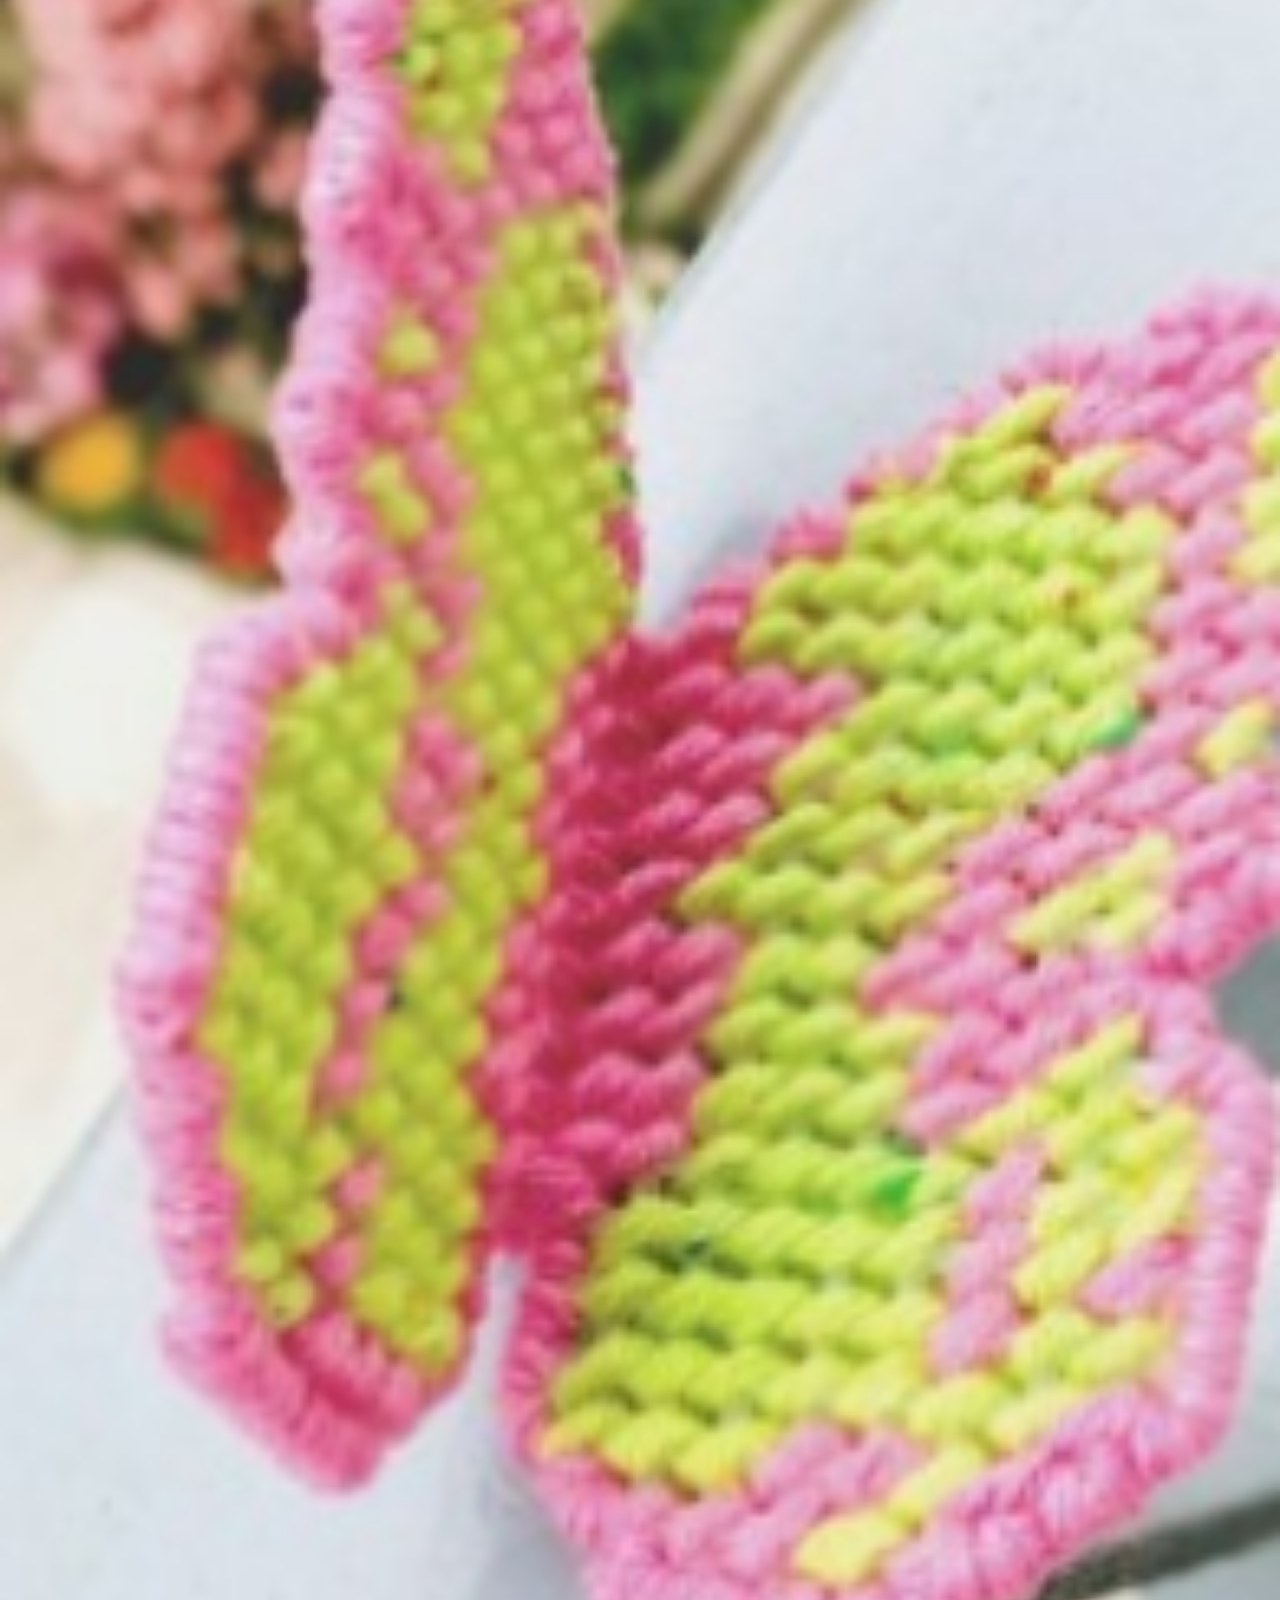
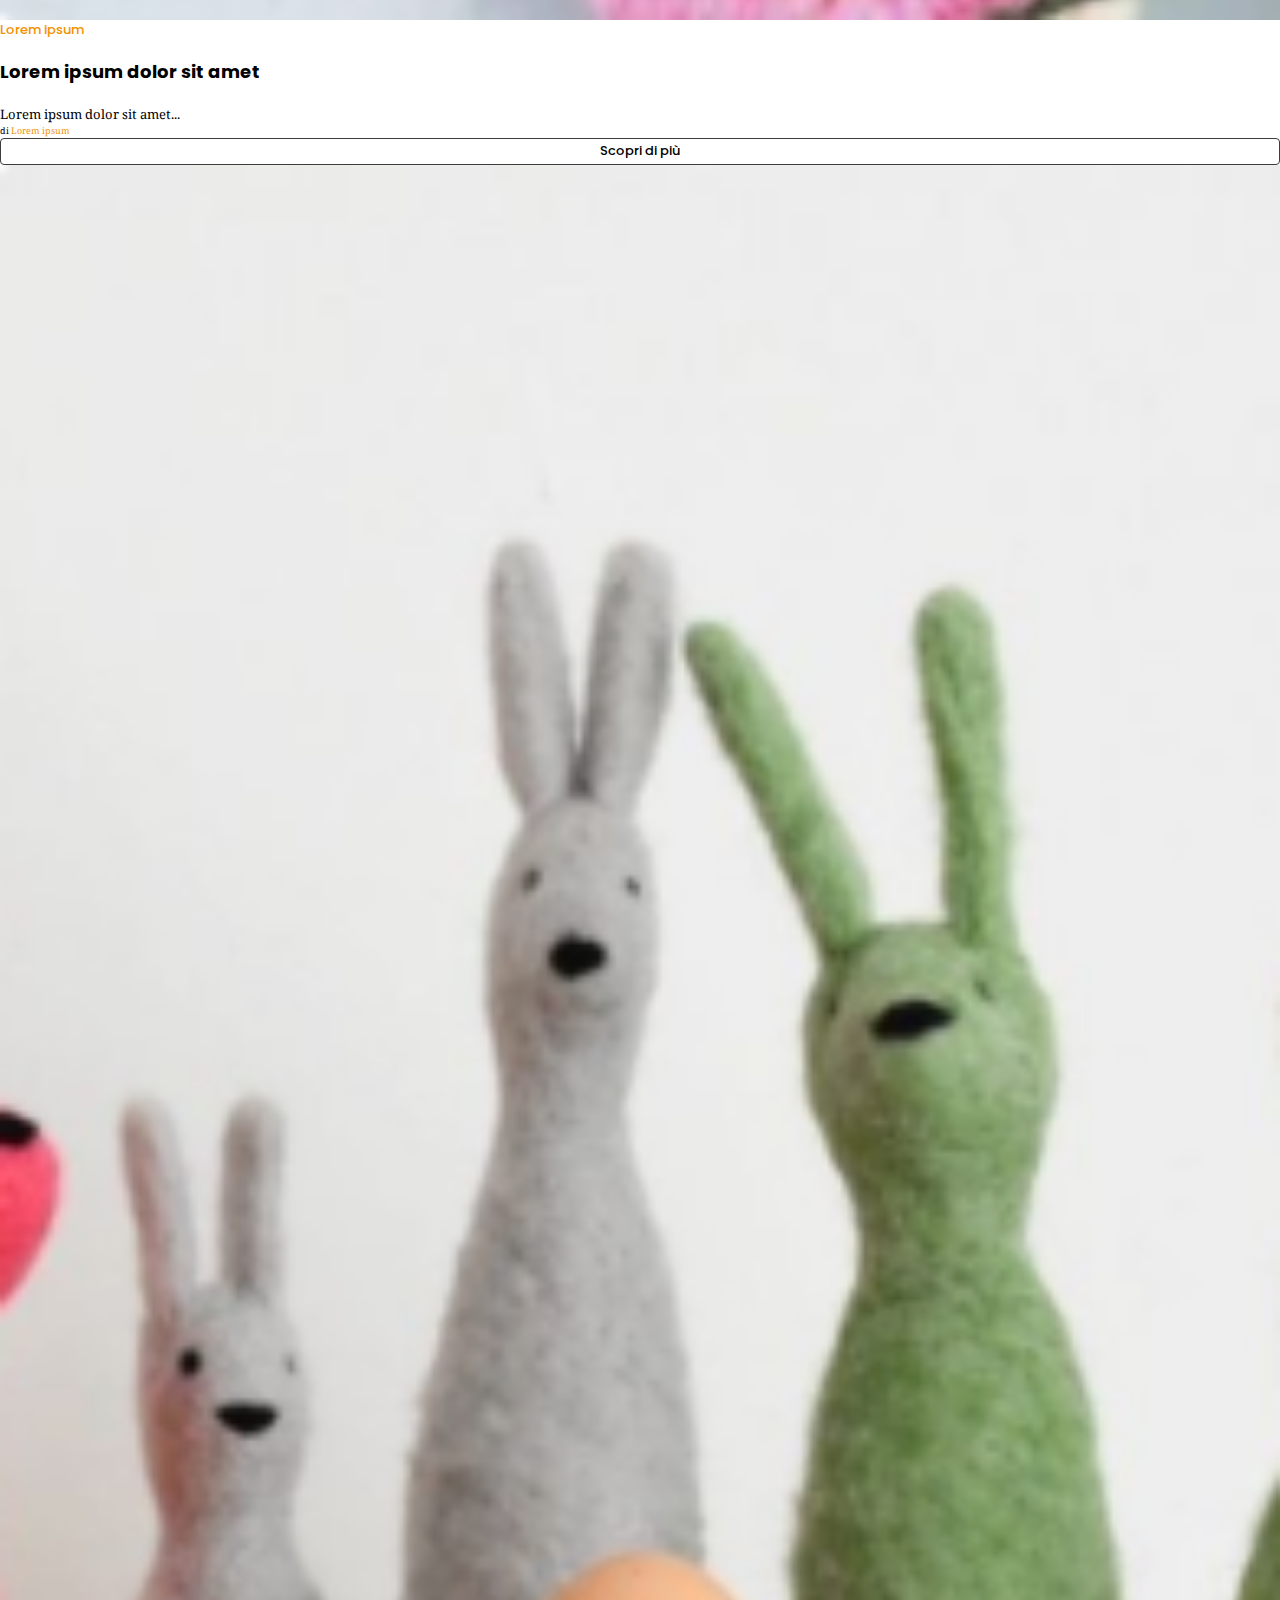
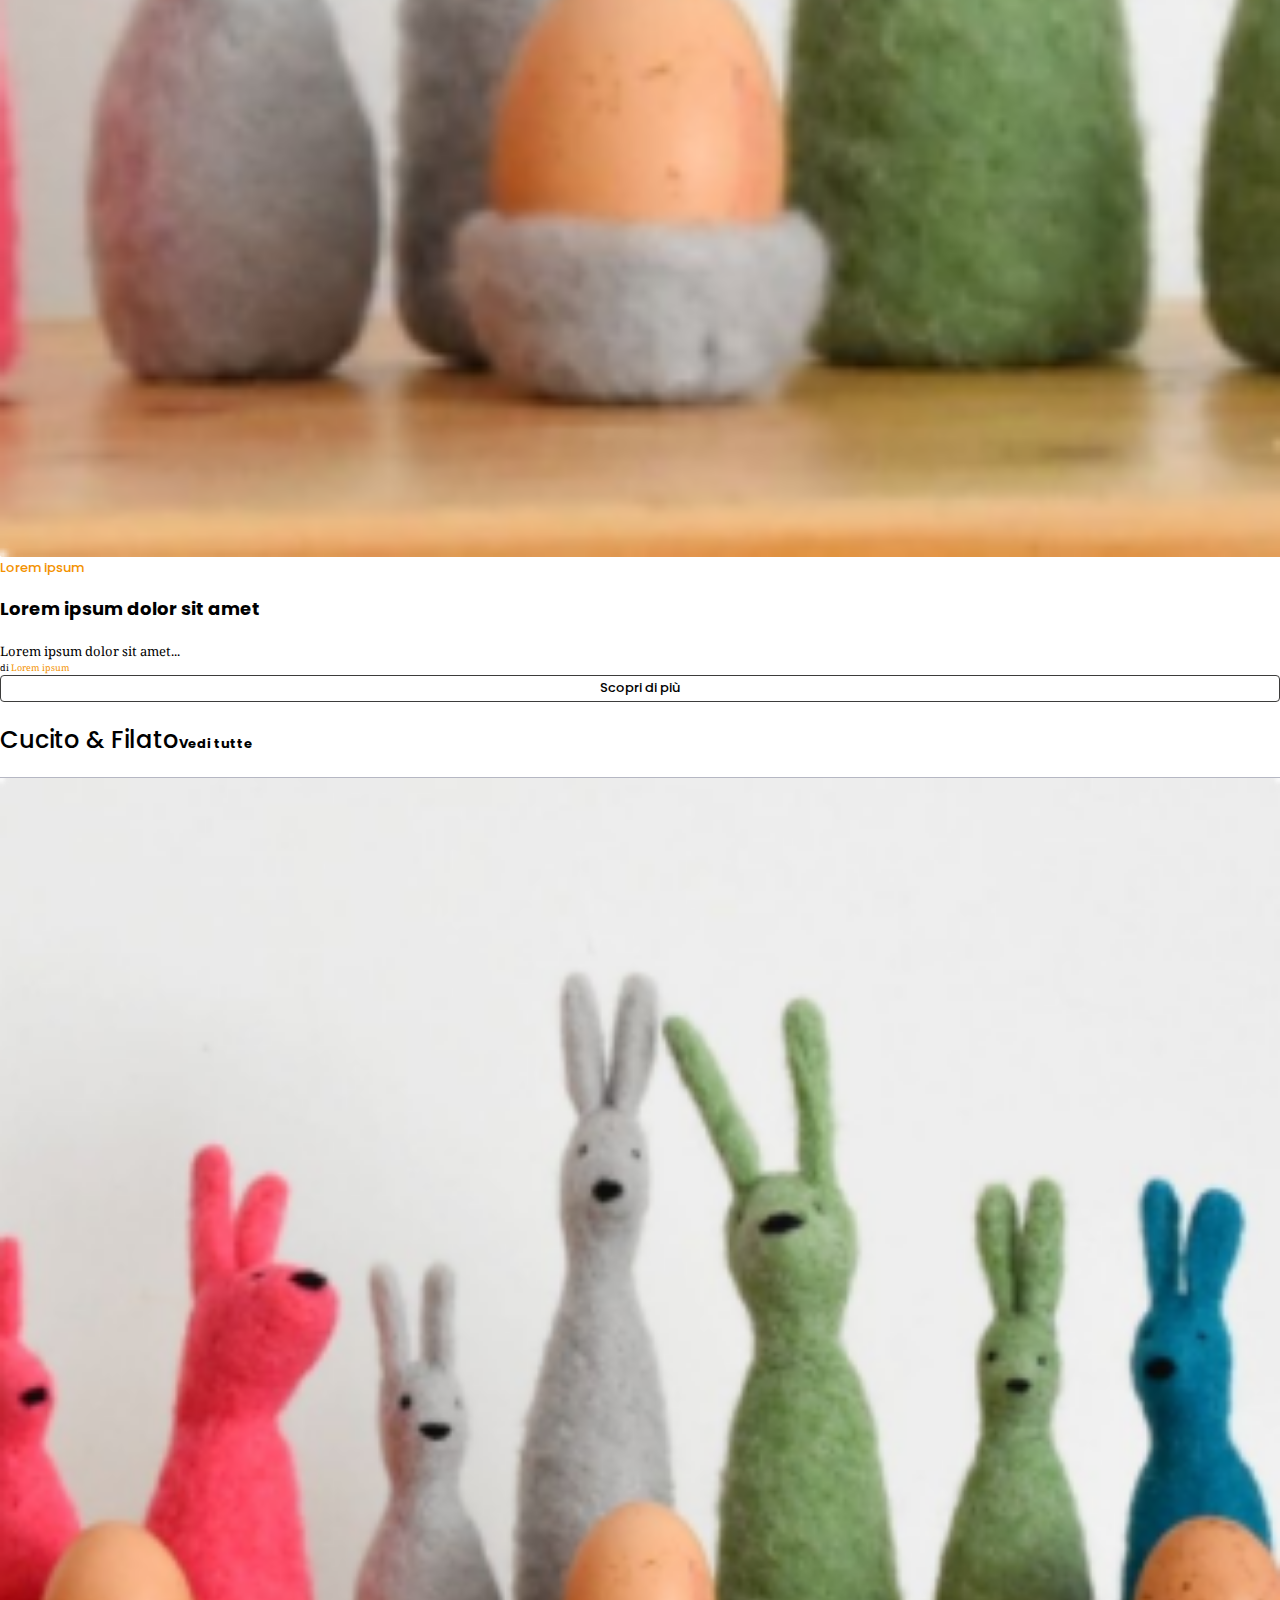
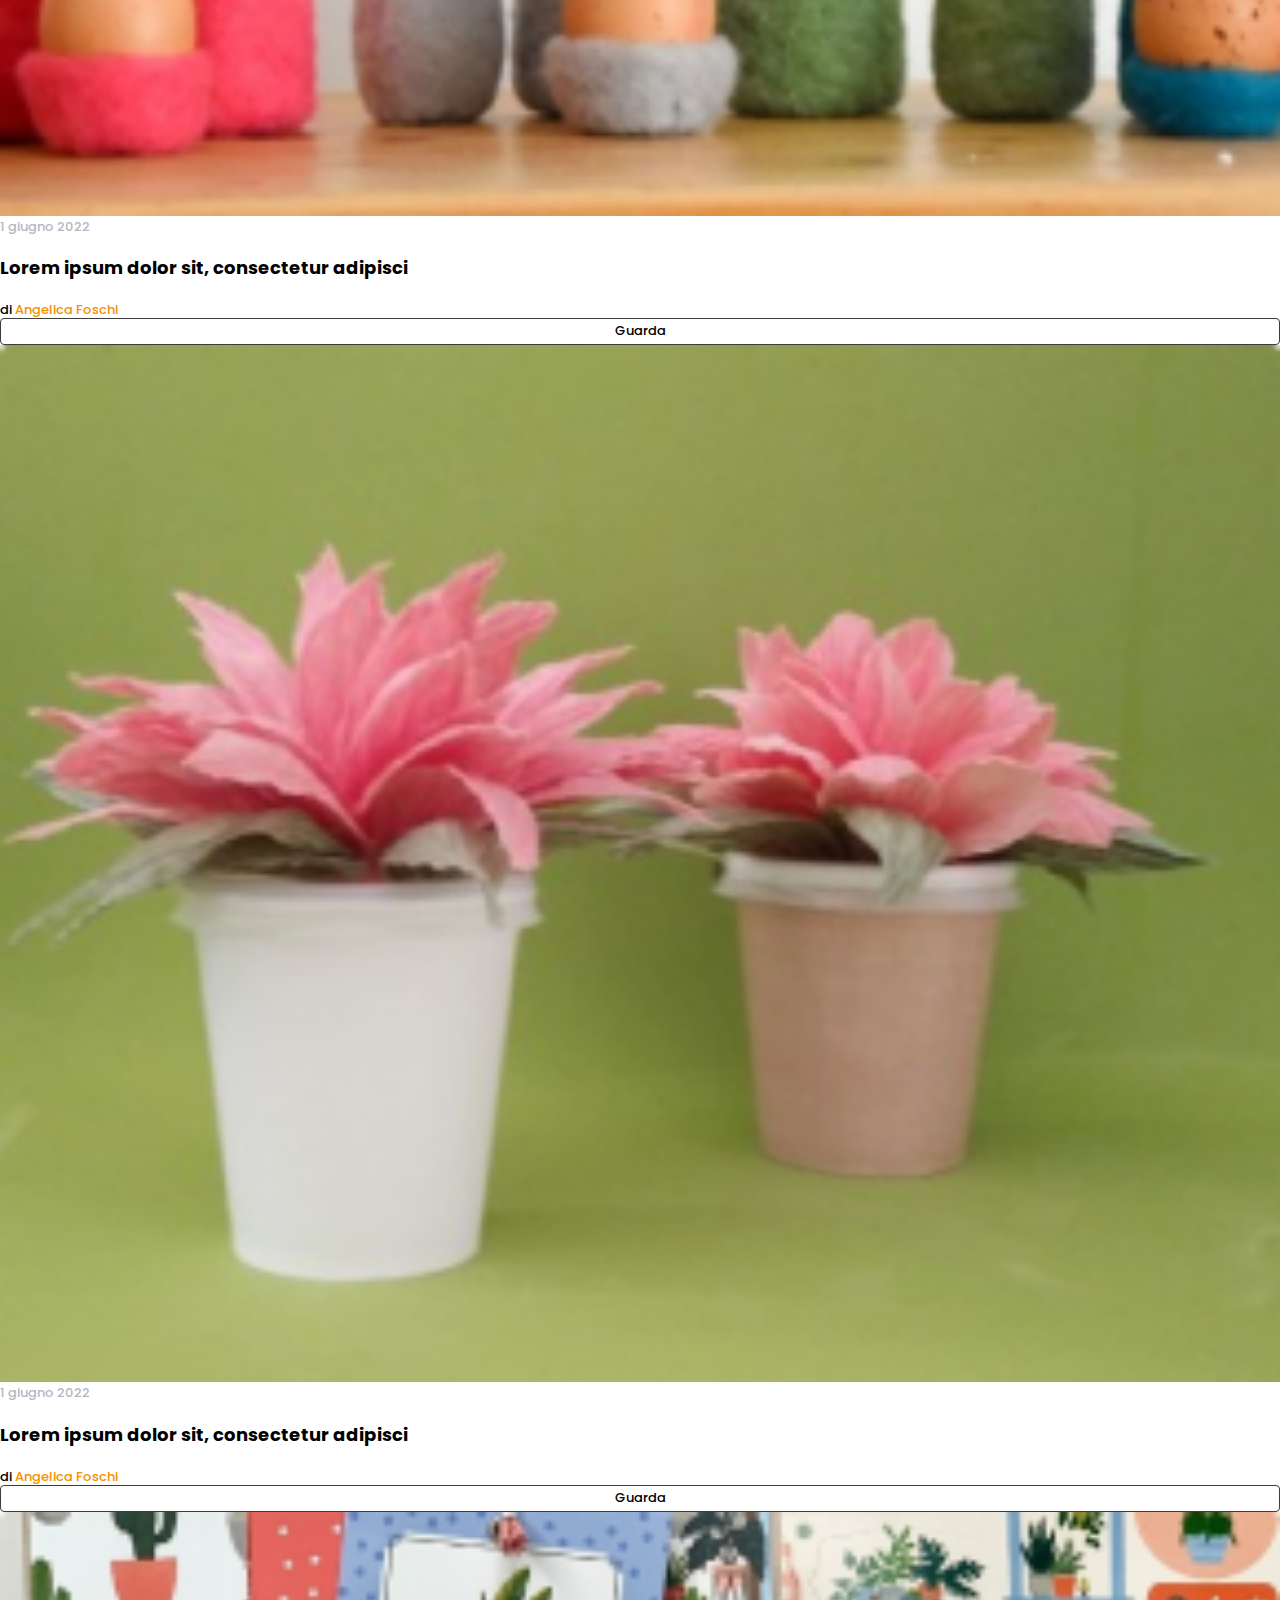
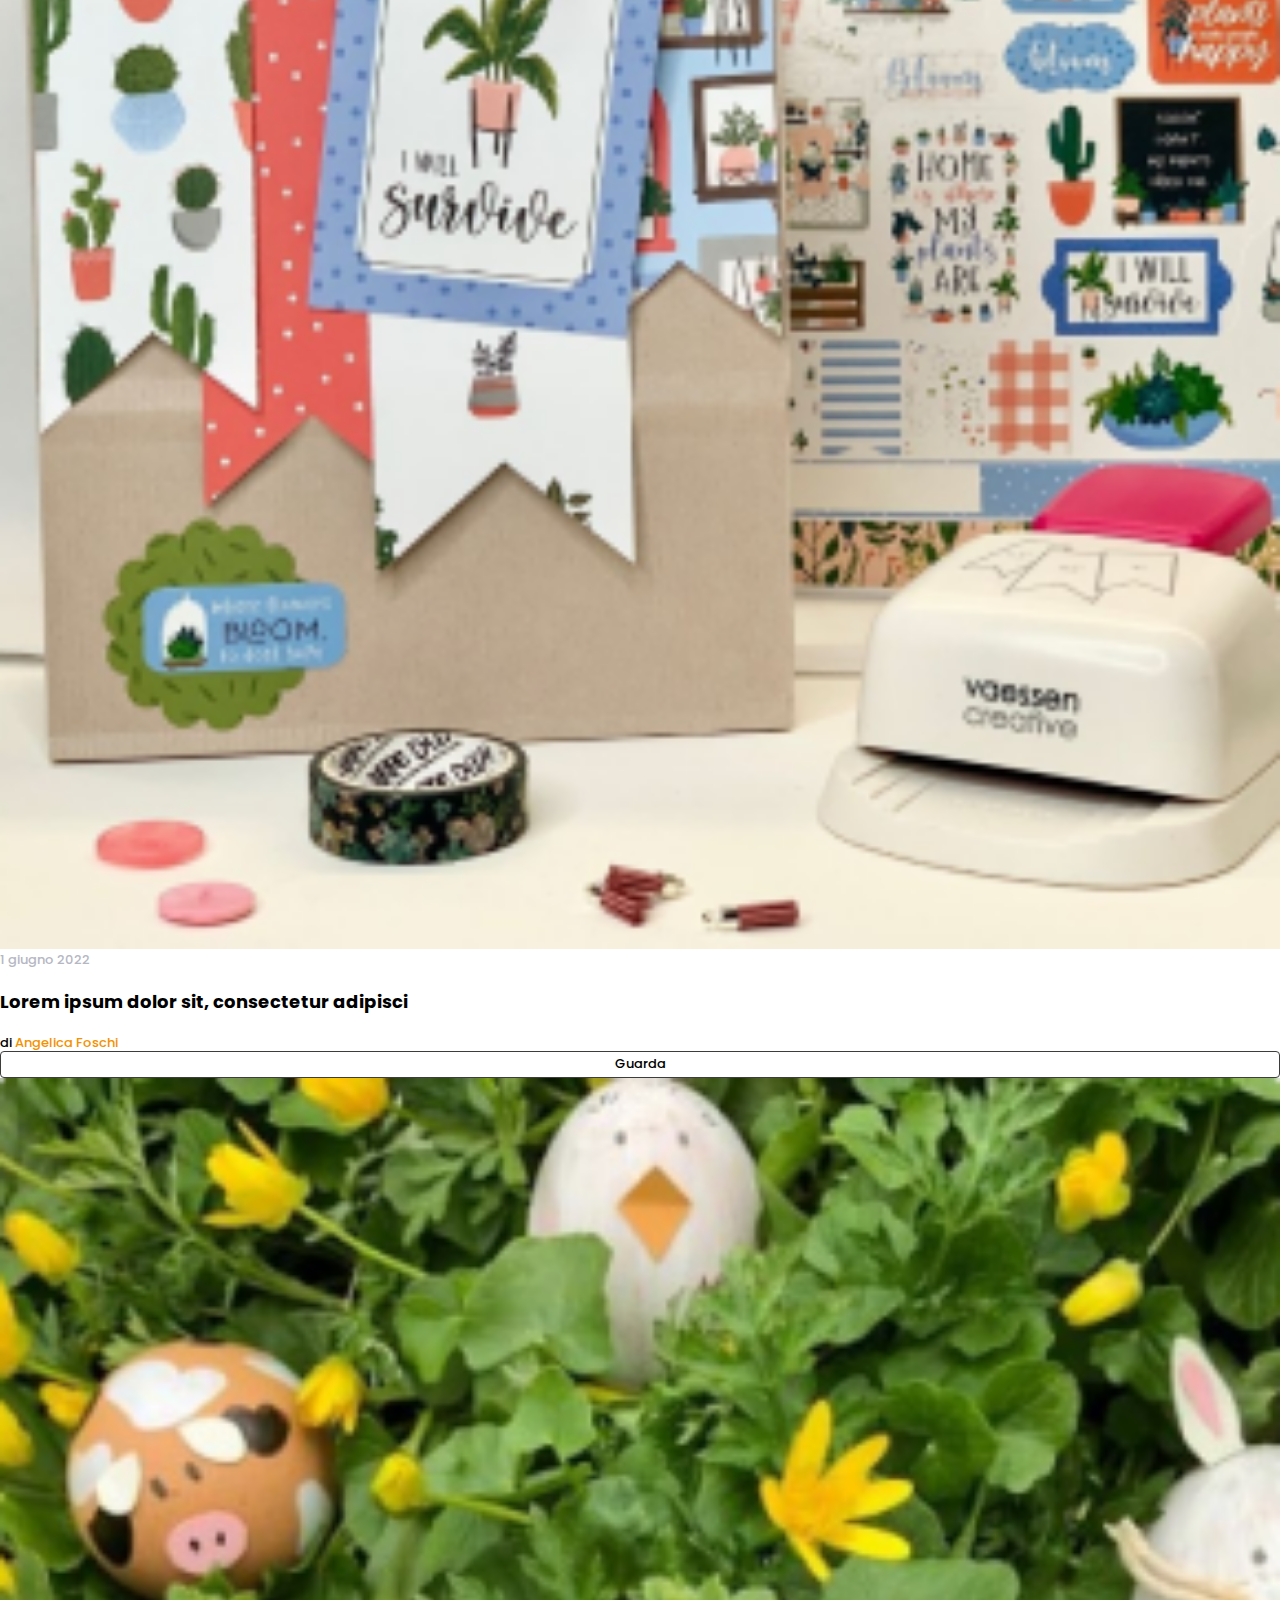
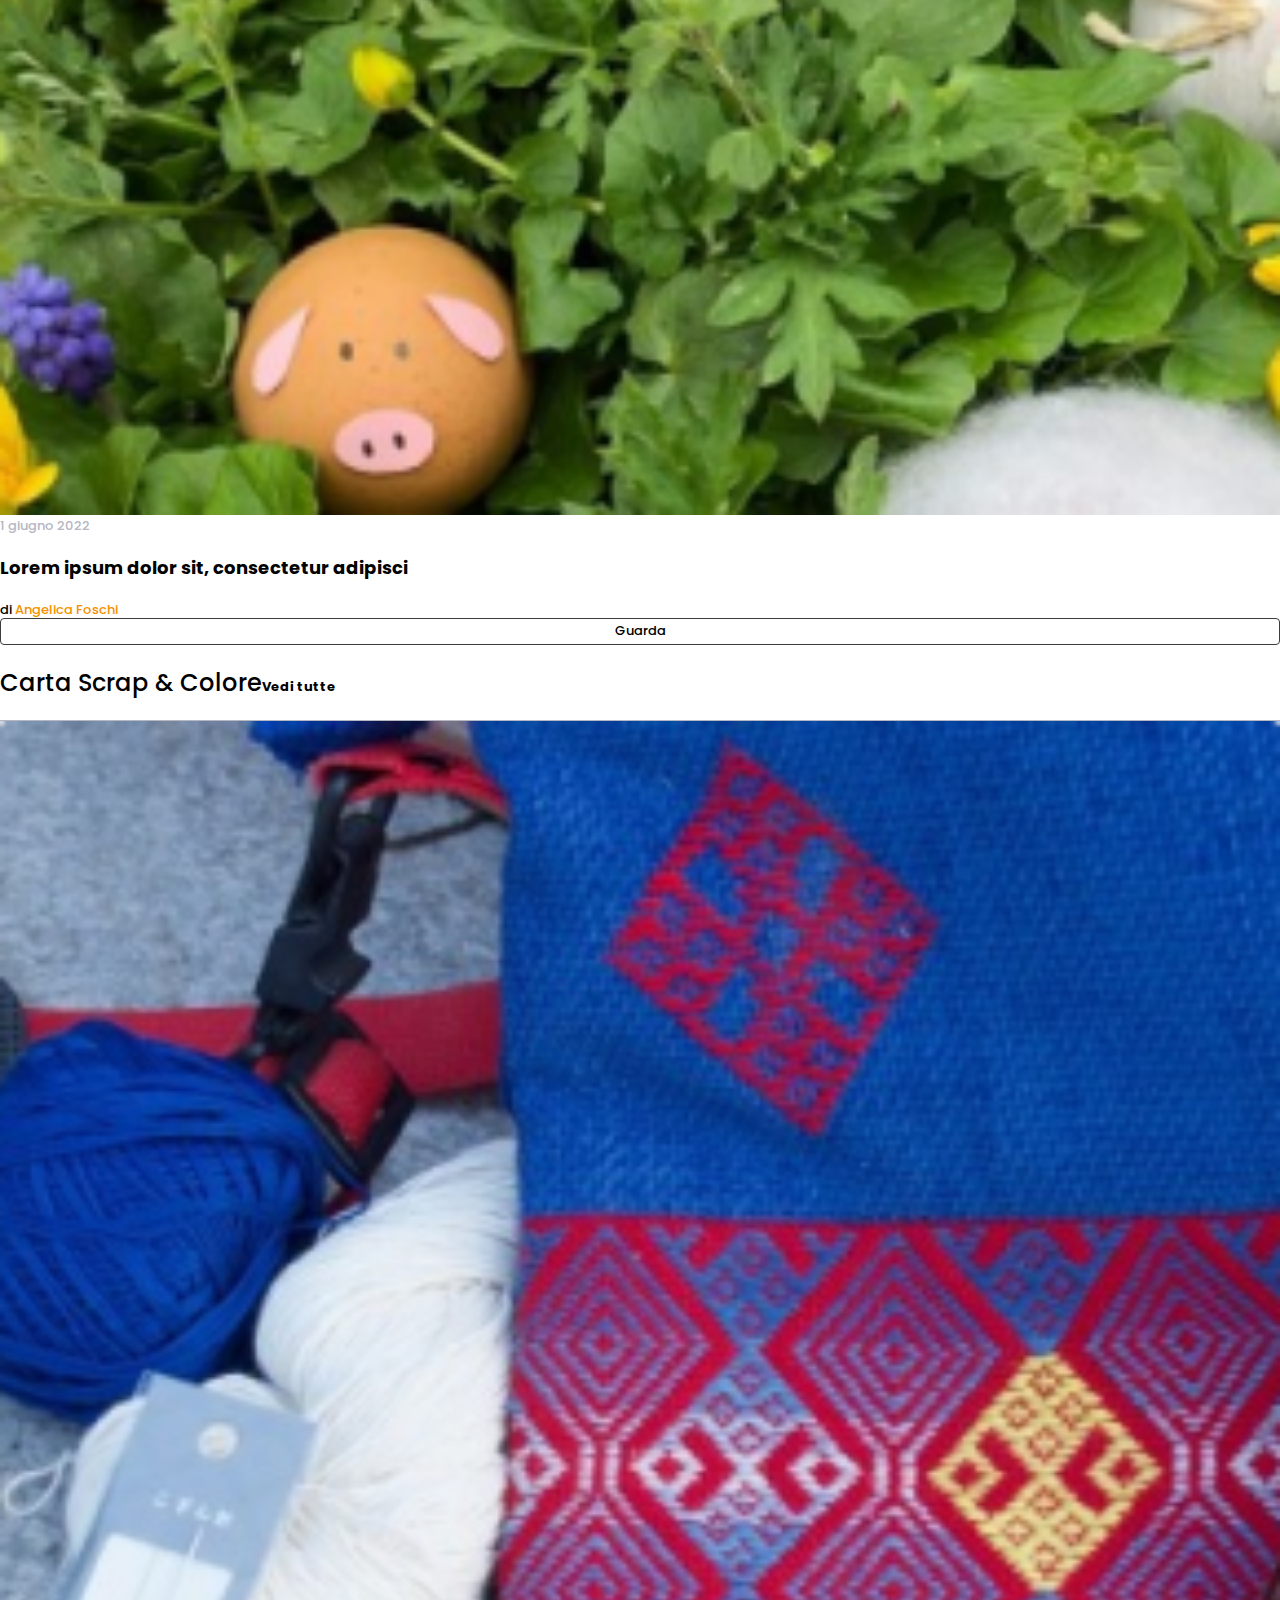
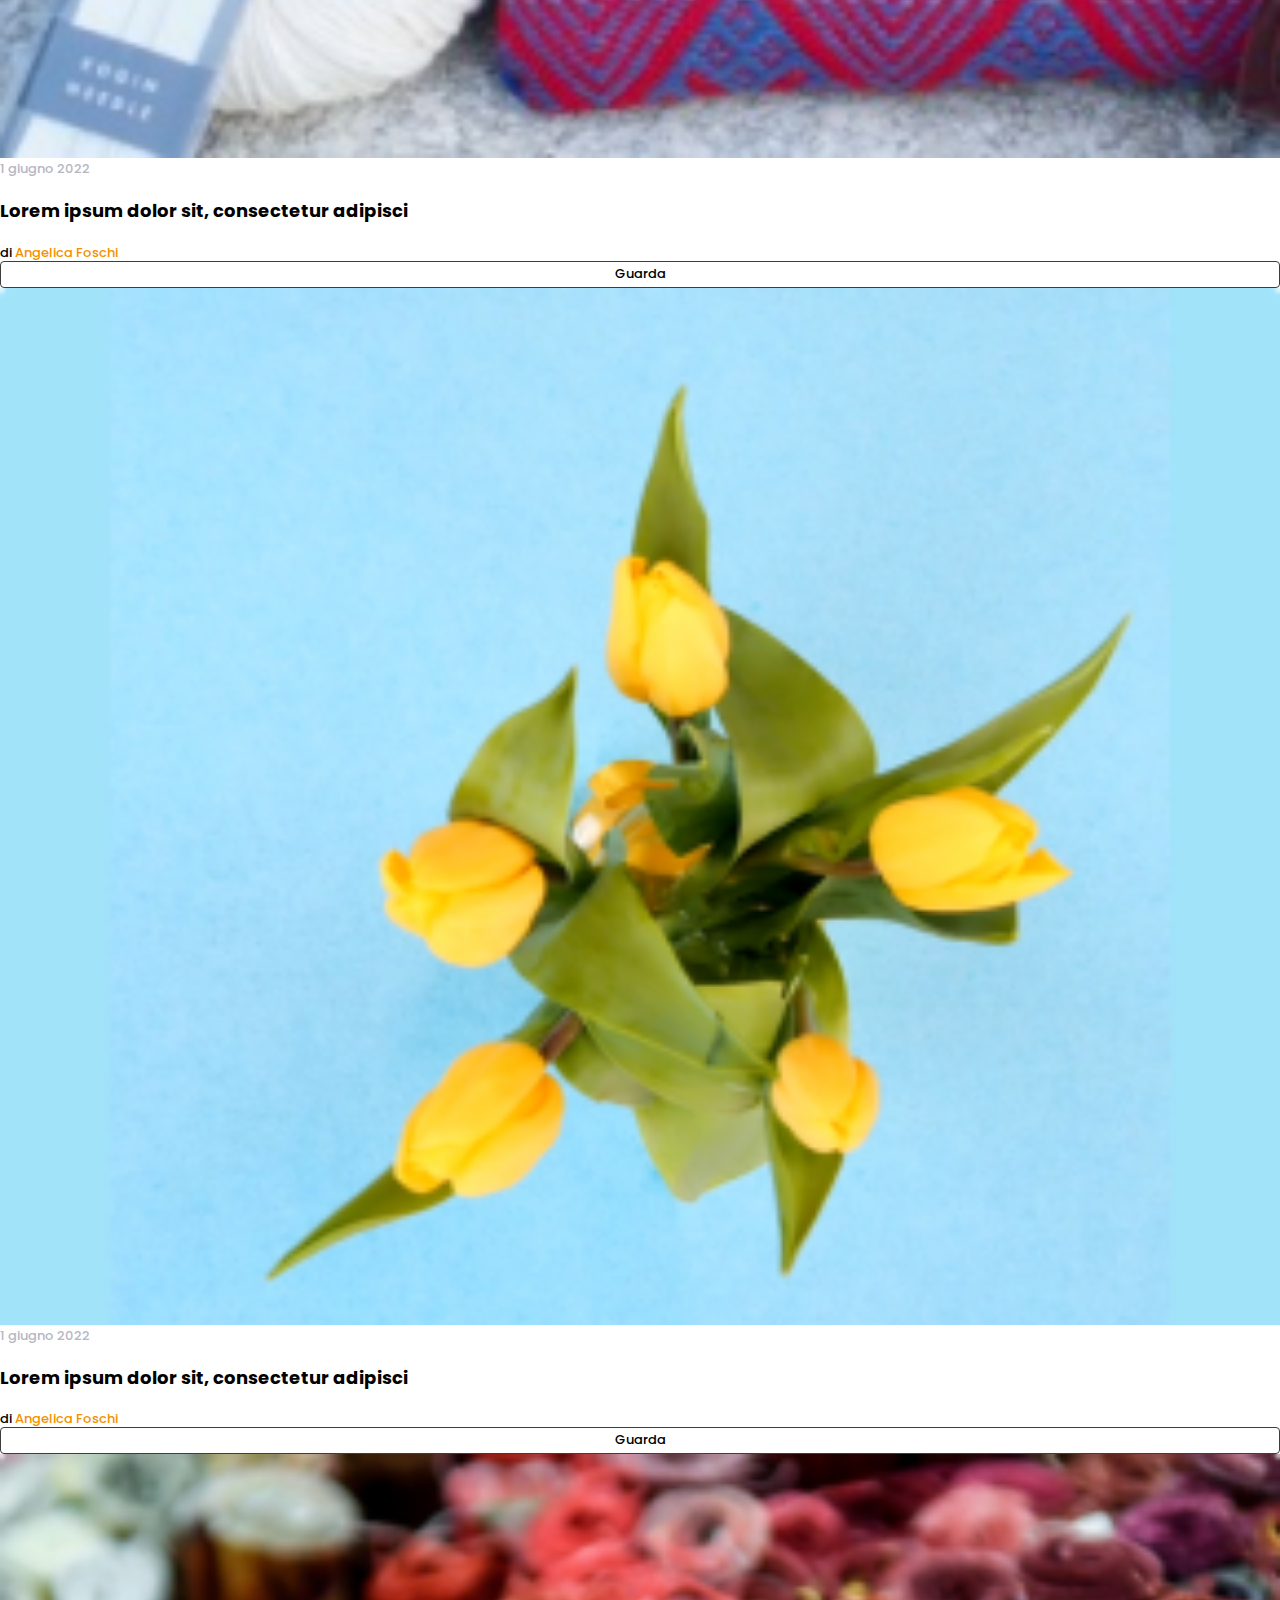
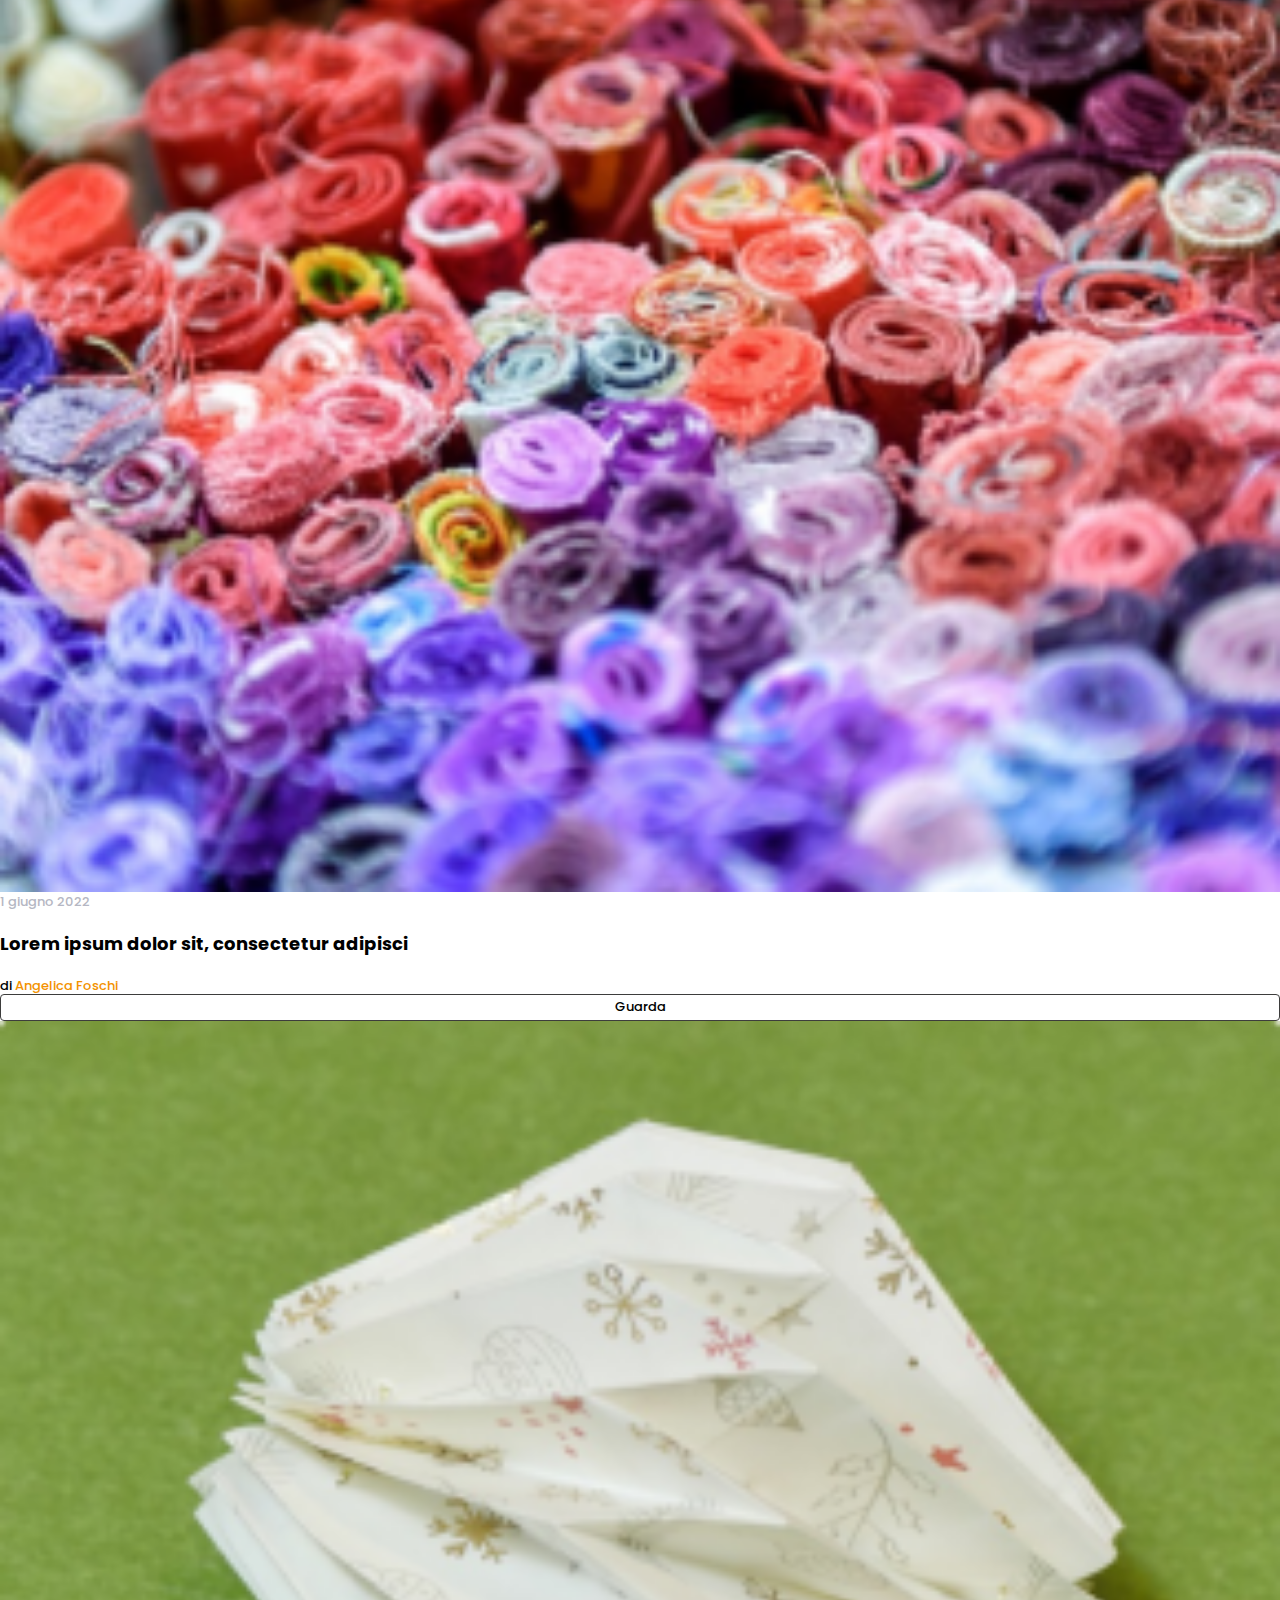
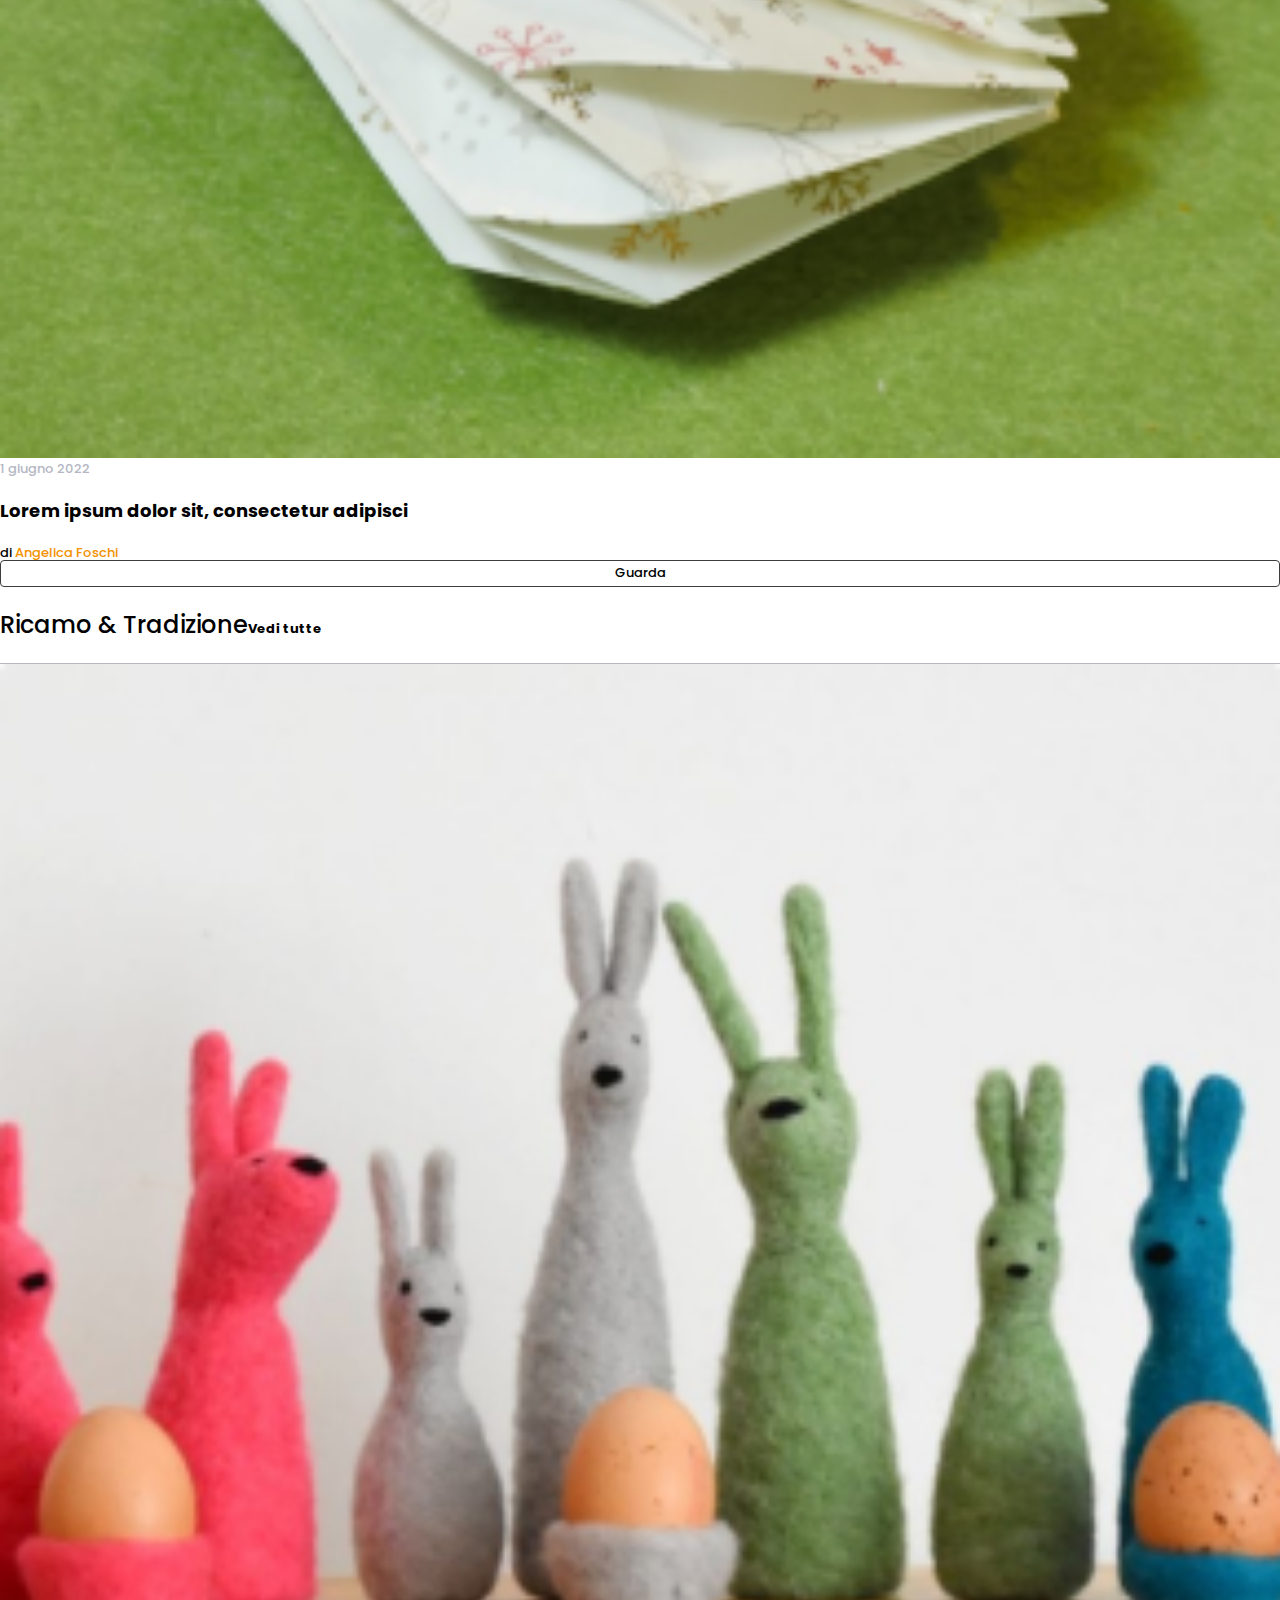
==== commit 7ab6d1be: "fifth commit" ====
--- a/html/page2.html
+++ b/html/page2.html
@@ -326,7 +326,7 @@
             </div>
         </div>
     </div>
-    <footer class="container">
+    <footer class="container mt-5">
         <div class="row">
             <div class="col-2">
                 <img src="../img/abilmente-magazine.png" alt="">
@@ -340,7 +340,7 @@
                 </span>
             </div>
         </div>
-        <div class="list tittle-border mb-5">
+        <div class=" list bottom-border-li pb-5 mb-5 mt-3">
             <ul type="none">
                 <h4>Magazine</h4>
                 <li>
@@ -385,7 +385,7 @@
             </div>
             <form action="" class="col-md-8 col-12 ms-md-5 ms-0 text-start">
                 <div class="row">
-                    <div class="col-md-5 col-12 me-5">
+                    <div class="col-md-7 col-12 me-md-4">
                         <div>
                             <span class="body-copy-sans">Name</span>
                         </div>
@@ -399,7 +399,7 @@
                             <input type="text" class="p-2 border border-2 border-dark rounded btn-w-100">
                         </div>
                     </div>
-                    <div class="col-md-5 col-12 ms-md-5 ms-0">
+                    <div class="col-md-4 col-12 ms-md-5 ms-0">
                         <div>
                             <p class="small-copy">
                                 Letta l'informativa comunicatami, dichiaro la seguente volontà circa il trattamento dati per autonome finalità di marketing diretto da parte di terzi partner di IEG (finalità 4 dell'informativa)
@@ -419,7 +419,7 @@
                 </div>
             </form>
             <div class="text-start mt-5">
-                <div class="row">
+                <div class="row pt-5 mt-5">
                     <div class="col-md-4 col-12">
                         <div>
                             <span class="body-copy-sans">
@@ -443,7 +443,7 @@
                     </div>
                 </div>
             </div>
-            <div class="mt-5 pb-5 pt-5">
+            <div class="pb-5 pt-5">
                 <span class="copyright">© ITALIAN EXHIBITION GROUP SpA© All rights reserved - Via Emilia 155, 47921 Rimini - CF/PI 00139440408 - Registro Imprese: Rimini P.I e n. Reg. Imprese 00139440408 - Capitale Sociale € 52.214.897 i.v.</span>
             </div>
         </div>
--- a/css/style.css
+++ b/css/style.css
@@ -1 +1 @@
-@import"https://fonts.googleapis.com/css2?family=Abhaya+Libre:wght@700&family=Noto+Serif&family=Poppins:wght@400;500;700&display=swap";*{box-sizing:border-box}body{font-size:13px}.radius{border-radius:2px 2px 0px 0px}.radius1{border-radius:2px 0px 0px 2px}.body-copy-sans{font-size:1em;font-weight:500;font-family:"Poppins",sans-serif}.copyright{font-size:1em;font-weight:400;font-family:"Poppins",sans-serif}.bottoni-small{font-family:"Poppins",sans-serif;font-size:.6923076923em;font-weight:600}button{border:3px solid #000}a{text-decoration:none}.hover:hover{color:#f39200 !important;transition:1s ease-out}@-webkit-keyframes bg-animation{from{opacity:.5}to{opacity:1}}@keyframes bg-animation{from{opacity:.5}to{opacity:1}}@-webkit-keyframes move{from{left:-400px}to{left:0px}}@keyframes move{from{left:-400px}to{left:0px}}@-webkit-keyframes move_right{from{right:-400px}to{right:0px}}@keyframes move_right{from{right:-400px}to{right:0px}}@-webkit-keyframes header{from{top:-200px}to{top:0px}}@keyframes header{from{top:-200px}to{top:0px}}.dida{font-family:"Noto Serif",serif;font-size:.7692307692em;font-weight:400}.copy-caps{font-family:"Poppins",sans-serif;font-size:1em;font-weight:400}.copy-sans{font-size:1em;font-family:"Poppins",sans-serif;font-weight:400}.auto_img{width:auto}.body-copy{font-family:"Noto Serif",serif;font-size:1em;font-weight:400}.body-link-bold{font-size:1em;font-weight:700;font-family:"Poppins",sans-serif}.small-copy{font-size:.6923076923em;font-family:"Noto Serif",serif;font-weight:400}img{width:100%}.gray{color:#b5b7c3}header{-webkit-animation-name:header;animation-name:header;position:relative;-webkit-animation-duration:2s;animation-duration:2s}header ul{display:flex;gap:15%}header ul li a{display:flex;gap:5%}header .header-end{gap:30%}h1{font-family:"Abhaya Libre",serif;font-size:4.6153846154em;font-weight:700}h2{font-family:"Abhaya Libre",serif;font-size:3.0769230769em}h3{font-family:"Abhaya Libre",serif;font-size:1.8461538462em}h4{font-family:"Poppins",sans-serif;font-size:1.3846153846em}.main{display:grid;grid-template-columns:60% 40%;width:100%;height:600px;background:linear-gradient(270deg, #3D3D3C 0%, rgba(61, 61, 60, 0.2) 100%),url(../img/young-woman-repainting-furniture-with-diy-2021-08-28-11-04-49-utc.png);background-repeat:no-repeat;background-size:cover;-webkit-animation-name:bg-animation;animation-name:bg-animation;-webkit-animation-duration:3s;animation-duration:3s}.main_info_left{align-items:end;display:grid;position:relative;-webkit-animation:move 2s;animation:move 2s}.main_info_right{width:80%;display:grid;gap:4%;position:relative;-webkit-animation:move_right 2s;animation:move_right 2s;grid-template-columns:auto;grid-template-rows:auto auto auto}.main_info_right div{margin-bottom:20px;margin-top:20px;display:grid;grid-template-columns:30% 70%}.main_info_right .img_main{width:134px;height:134px;background-image:url(../img/1.png);background-repeat:no-repeat;background-size:cover}.main_info_right .img_main2{width:134px;height:134px;background-image:url(../img/2.png);background-repeat:no-repeat;background-size:cover}.main_info_right .img_main3{width:134px;height:134px;background-image:url(../img/3.png);background-repeat:no-repeat;background-size:cover}.main_info_right .text-main{grid-template-columns:auto}.span-orange{color:#f39200}.tittle-border{border-bottom:2px solid #b5b7c3;display:flex;align-items:baseline}.btn-w-100{width:100%;padding:5px}.btn-w-60{width:60%}.mondi{display:grid;grid-template-columns:auto auto auto auto auto;gap:5%;justify-content:center}.mondi div{height:122px;width:122px;display:grid;align-items:center;text-align:center;justify-content:center}.sponsor{display:grid;grid-template-columns:auto auto auto auto auto;align-items:center;position:relative}.sponsor .none{display:none}.sponsor div{height:193px;align-items:center;display:grid}.left{position:absolute;left:-34px;top:102px}.right{position:absolute;top:102px;right:-34px}.search{font-size:2em}.bottom-border{border-bottom:2px solid #3d3d3c;height:40px;font-size:30px}.bottom-border span{display:flex;gap:3%;justify-content:end}.girl{width:56px;height:56px}.list{gap:10%;display:flex}@media screen and (max-width: 750px){.left{left:0}.right{right:0}body{font-size:10px}.main{background-position:center;grid-template-columns:auto;margin-bottom:20em !important}.main_info_right{width:100%}.main_info_right div{grid-template-columns:40% 60%}.mondi{grid-template-columns:auto}h1{font-size:2em}.sponsor{justify-content:center}.sponsor div{display:none}.sponsor .none{display:flex;justify-content:center}.list{gap:0%;text-align:center;display:block}ul{display:block}}+@import"https://fonts.googleapis.com/css2?family=Abhaya+Libre:wght@700&family=Noto+Serif&family=Poppins:wght@400;500;700&display=swap";*{box-sizing:border-box}body{font-size:13px}.radius{border-radius:2px 2px 0px 0px}.radius1{border-radius:2px 0px 0px 2px}.body-copy-sans{font-size:1em;font-weight:500;font-family:"Poppins",sans-serif}.copyright{font-size:1em;font-weight:400;font-family:"Poppins",sans-serif}.bottoni-small{font-family:"Poppins",sans-serif;font-size:.6923076923em;font-weight:600}button{background-color:transparent;border:1.5px solid #3d3d3c;border-radius:4px}a{text-decoration:none}.hover:hover{color:#f39200 !important;transition:1s ease-out}@-webkit-keyframes bg-animation{from{opacity:.5}to{opacity:1}}@keyframes bg-animation{from{opacity:.5}to{opacity:1}}@-webkit-keyframes move{from{left:-400px}to{left:0px}}@keyframes move{from{left:-400px}to{left:0px}}@-webkit-keyframes move_right{from{right:-400px}to{right:0px}}@keyframes move_right{from{right:-400px}to{right:0px}}@-webkit-keyframes header{from{top:-200px}to{top:0px}}@keyframes header{from{top:-200px}to{top:0px}}.dida{font-family:"Noto Serif",serif;font-size:.7692307692em;font-weight:400}.copy-caps{font-family:"Poppins",sans-serif;font-size:1em;font-weight:400}.copy-sans{font-size:1em;font-family:"Poppins",sans-serif;font-weight:400}.background_fondini{background-color:#f4ece8}.auto_img{width:auto}.body-copy{font-family:"Noto Serif",serif;font-size:1em;font-weight:400}.body-link-bold{font-size:1em;font-weight:700;font-family:"Poppins",sans-serif}.small-copy{font-size:.6923076923em;font-family:"Noto Serif",serif;font-weight:400}img{width:100%}.gray{color:#b5b7c3}header{-webkit-animation-name:header;animation-name:header;position:relative;-webkit-animation-duration:2s;animation-duration:2s}header ul{display:flex;gap:15%}header ul li a{display:flex;gap:5%}header .header-end{gap:30%}h1{font-family:"Abhaya Libre",serif;font-size:4.6153846154em;font-weight:700}h2{font-family:"Abhaya Libre",serif;font-size:3.0769230769em}h3{font-family:"Poppins",sans-serif;font-size:1.8461538462em;font-weight:500}h4{font-family:"Poppins",sans-serif;font-size:1.3846153846em}.main{display:grid;grid-template-columns:60% 40%;width:100%;height:600px;background:linear-gradient(270deg, #3D3D3C 0%, rgba(61, 61, 60, 0.2) 100%),url(../img/young-woman-repainting-furniture-with-diy-2021-08-28-11-04-49-utc.png);background-repeat:no-repeat;background-size:cover;-webkit-animation-name:bg-animation;animation-name:bg-animation;-webkit-animation-duration:3s;animation-duration:3s}.main_info_left{align-items:end;display:grid;position:relative;-webkit-animation:move 2s;animation:move 2s}.main_info_right{width:80%;display:grid;gap:4%;position:relative;-webkit-animation:move_right 2s;animation:move_right 2s;grid-template-columns:auto;grid-template-rows:auto auto auto}.main_info_right div{margin-bottom:20px;margin-top:20px;display:grid;grid-template-columns:30% 70%}.main_info_right .img_main{width:134px;height:134px;background-image:url(../img/1.png);background-repeat:no-repeat;background-size:cover}.main_info_right .img_main2{width:134px;height:134px;background-image:url(../img/2.png);background-repeat:no-repeat;background-size:cover}.main_info_right .img_main3{width:134px;height:134px;background-image:url(../img/3.png);background-repeat:no-repeat;background-size:cover}.main_info_right .text-main{grid-template-columns:auto}.span-orange{color:#f39200}.tittle-border{border-bottom:1px solid #b5b7c3;display:flex;align-items:baseline}.btn-w-100{width:100%;padding:5px}.btn-w-60{width:60%}.mondi{padding-bottom:10em;display:grid;grid-template-columns:auto auto auto auto auto;gap:5%;justify-content:center}.mondi div{height:122px;width:122px;display:grid;align-items:center;text-align:center;justify-content:center}.sponsor{display:grid;grid-template-columns:auto auto auto auto auto;align-items:center;position:relative}.sponsor .none{display:none}.sponsor div{height:193px;align-items:center;display:grid}.left{position:absolute;left:-34px;top:102px}.right{position:absolute;top:102px;right:-34px}.search{font-size:2em}.bottom-border{border-bottom:1px solid #3d3d3c;height:40px;font-size:2.3076923077em}.bottom-border span{display:flex;gap:3%;justify-content:end}.bottom-border-li{border-bottom:1px solid #3d3d3c}.girl{width:56px;height:56px}.list{gap:10%;display:flex}@media screen and (max-width: 750px){.left{left:0}.right{right:0}body{font-size:10px}.main{background-position:center;grid-template-columns:auto;margin-bottom:20em !important}.main_info_right{width:100%}.main_info_right div{grid-template-columns:40% 60%}.mondi{padding-bottom:20em;grid-template-columns:auto}h1{font-size:2em}.sponsor{justify-content:center}.sponsor div{display:none}.sponsor .none{display:flex;justify-content:center}header .header-end{gap:10%}.list{gap:0%;text-align:center;display:block}ul{display:block}}